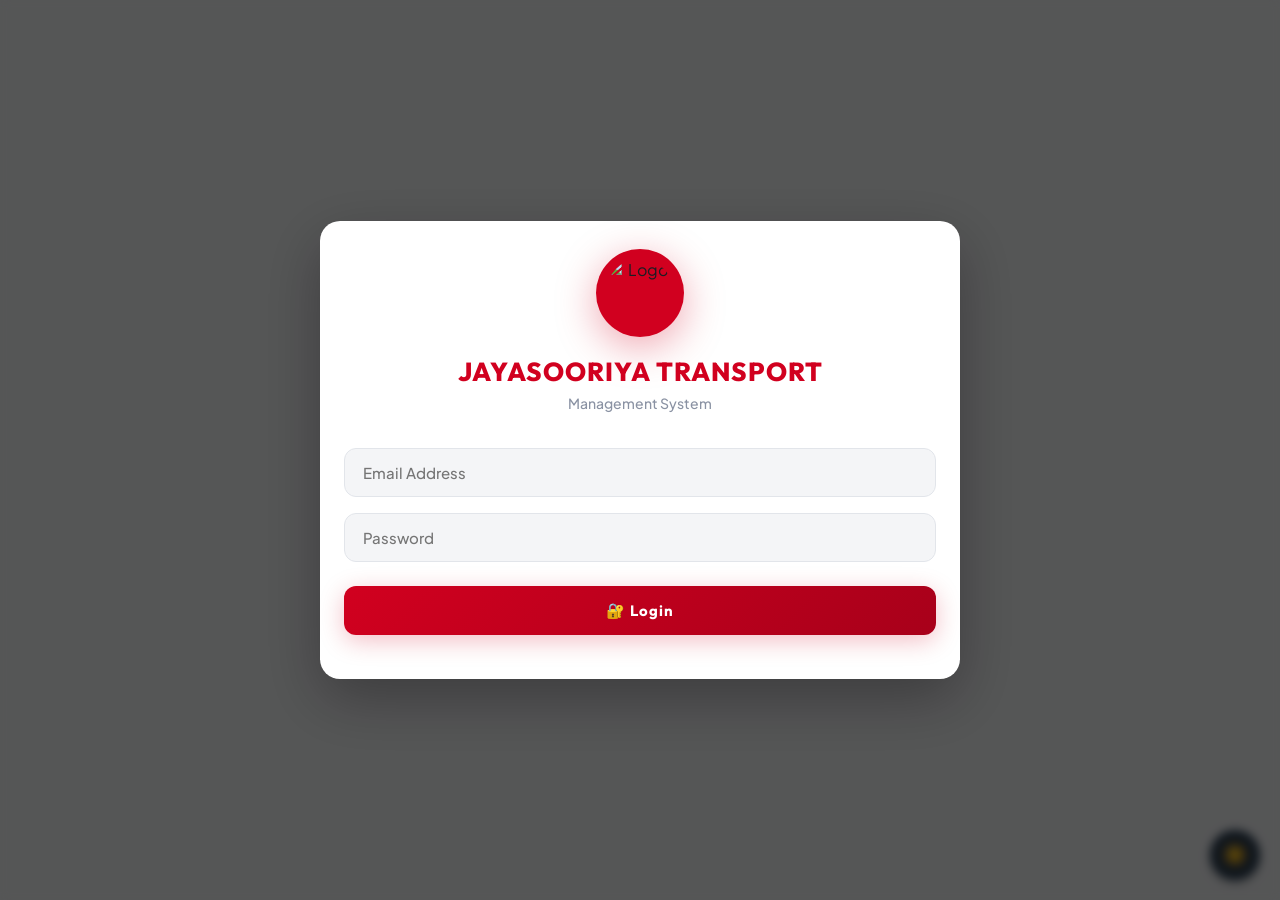
==== index.html @ 6074b311 "Fuel widget fixed" ====
<!DOCTYPE html>
<html lang="en">

<head>
    <meta charset="UTF-8">
    <meta name="viewport"
        content="width=device-width, initial-scale=1.0, maximum-scale=1.0, user-scalable=no, viewport-fit=cover">
    <meta name="apple-mobile-web-app-capable" content="yes">
    <meta name="apple-mobile-web-app-status-bar-style" content="black-translucent">
    <meta name="apple-mobile-web-app-title" content="Jayasooriya Transport">
    <meta name="mobile-web-app-capable" content="yes">
    <meta name="theme-color" content="#d1001f">
    <meta name="msapplication-TileColor" content="#d1001f">
    <meta name="msapplication-tap-highlight" content="no">
    <meta name="description" content="Jayasooriya Transport Management System">

    <title>Jayasooriya Transport - Management System</title>
    <link rel="icon" type="image/png" href="https://i.postimg.cc/QdryzTyS/Bigger-New-Logo.png">

    <link rel="manifest" href="manifest.json">

    <link rel="apple-touch-icon" sizes="120x120" href="https://i.postimg.cc/QdryzTyS/Bigger-New-Logo.png">
    <link rel="apple-touch-icon" sizes="152x152" href="https://i.postimg.cc/QdryzTyS/Bigger-New-Logo.png">
    <link rel="apple-touch-icon" sizes="167x167" href="https://i.postimg.cc/QdryzTyS/Bigger-New-Logo.png">
    <link rel="apple-touch-icon" sizes="180x180" href="https://i.postimg.cc/QdryzTyS/Bigger-New-Logo.png">
    <link rel="apple-touch-icon" href="https://i.postimg.cc/QdryzTyS/Bigger-New-Logo.png">

    <link rel="preconnect" href="https://fonts.googleapis.com">
    <link rel="preconnect" href="https://fonts.gstatic.com" crossorigin>
    <link
        href="https://fonts.googleapis.com/css2?family=Noto+Sans+Sinhala:wght@400;500;600;700&family=Outfit:wght@400;500;600;700;800;900&family=Plus+Jakarta+Sans:ital,wght@0,300;0,400;0,500;0,600;0,700;0,800;1,400&display=swap"
        rel="stylesheet">
    <link rel="stylesheet" href="styles.css?v=15">
    <!-- Leaflet.js for interactive map -->
    <link rel="stylesheet" href="https://cdn.jsdelivr.net/npm/leaflet@1.9.4/dist/leaflet.css"/>
    <style>
        /* ===== SMS Copy Button ===== */
        .advance-card {
            position: relative;
            display: flex;
            align-items: center;
            gap: 12px;
            flex-wrap: wrap;
        }

        .btn-copy-sms {
            display: inline-flex;
            align-items: center;
            gap: 5px;
            padding: 6px 14px;
            background: #2980b9;
            color: #fff;
            border: none;
            border-radius: 6px;
            font-size: 13px;
            font-weight: 600;
            cursor: pointer;
            transition: background 0.2s, transform 0.1s;
            white-space: nowrap;
            flex-shrink: 0;
            line-height: 1.2;
        }

        /* Inside advance cards — push to right */
        .advance-card .btn-copy-sms {
            margin-left: auto;
        }

        /* Ensure all action buttons in tables have uniform optimal sizes */
        td .btn,
        td .btn-sm,
        td .btn-copy-sms,
        .btn-copy-sms.btn-sm {
            padding: 6px 12px !important;
            font-size: 12px !important;
            height: 32px !important;
            display: inline-flex !important;
            align-items: center !important;
            justify-content: center !important;
            gap: 4px !important;
            margin: 0 2px !important;
            white-space: nowrap;
            line-height: 1 !important;
            box-sizing: border-box !important;
        }

        /* Prevent action buttons from wrapping and stacking vertically */
        table td:last-child {
            white-space: nowrap;
        }

        .btn-copy-sms:hover {
            background: #1a6fa0;
            transform: translateY(-1px);
        }

        .btn-copy-sms:active {
            transform: translateY(0);
        }

        .btn-copy-sms-success {
            background: #27ae60 !important;
        }

        .btn-copy-sms:disabled {
            cursor: default;
            transform: none;
        }

        body.dark-mode .btn-copy-sms {
            background: #1a6fa0;
        }

        body.dark-mode .btn-copy-sms:hover {
            background: #155884;
        }

        body.dark-mode .btn-copy-sms-success {
            background: #1e8449 !important;
        }

        /* ══ WEEKLY ADVANCE TRACKER GRID (WAT) ══ */
        .wat-grid {
            display: grid;
            grid-template-columns: repeat(auto-fill, minmax(190px, 1fr));
            gap: 14px;
            margin-top: 4px;
        }
        .wat-loading {
            grid-column: 1 / -1;
            text-align: center;
            padding: 24px;
            color: #95a5a6;
            font-size: 13px;
        }
        .wat-card {
            background: #fff;
            border: 1.5px solid #e0e0e0;
            border-radius: 16px;
            padding: 16px 14px 14px;
            display: flex;
            flex-direction: column;
            align-items: center;
            gap: 10px;
            transition: border-color 0.3s, box-shadow 0.3s;
            position: relative;
            overflow: hidden;
        }
        body.dark-mode .wat-card { background: #1e2232; border-color: rgba(255,255,255,0.08); }
        .wat-card::before {
            content:''; position:absolute; top:0; left:0; right:0; height:3px; border-radius:3px 3px 0 0;
        }
        /* Color variants */
        .wat-card.wat-green { border-color: rgba(0,184,120,0.4); box-shadow: 0 4px 16px rgba(0,184,120,0.1); }
        .wat-card.wat-green::before { background: linear-gradient(90deg,transparent,#00B878,transparent); animation:shimLine 3s ease-in-out infinite; }
        .wat-card.wat-amber { border-color: rgba(255,160,0,0.45); box-shadow: 0 4px 16px rgba(255,160,0,0.1); }
        .wat-card.wat-amber::before { background: linear-gradient(90deg,transparent,#FFA000,transparent); animation:shimLine 2.5s ease-in-out infinite; }
        .wat-card.wat-red   { border-color: rgba(209,0,31,0.45); box-shadow: 0 4px 20px rgba(209,0,31,0.14); animation:watPulse 2.2s ease-in-out infinite; }
        .wat-card.wat-red::before { background: linear-gradient(90deg,transparent,#D1001F,transparent); animation:shimLine 2s ease-in-out infinite; }
        @keyframes shimLine { 0%,100%{opacity:.4} 50%{opacity:1} }
        @keyframes watPulse { 0%,100%{box-shadow:0 4px 20px rgba(209,0,31,0.14)} 50%{box-shadow:0 6px 28px rgba(209,0,31,0.28)} }
        /* SVG ring */
        .wat-ring-svg { display:block; }
        .wat-ring-track { fill:none; stroke:rgba(0,0,0,0.07); stroke-width:7; }
        body.dark-mode .wat-ring-track { stroke:rgba(255,255,255,0.08); }
        .wat-ring-arc { fill:none; stroke-width:7; stroke-linecap:round; transition: stroke-dasharray 0.8s cubic-bezier(0.16,1,0.3,1), stroke 0.4s; }
        .wat-card.wat-green .wat-ring-arc { stroke:#00B878; filter:drop-shadow(0 0 5px rgba(0,184,120,.5)); }
        .wat-card.wat-amber .wat-ring-arc { stroke:#FFA000; filter:drop-shadow(0 0 5px rgba(255,160,0,.5)); }
        .wat-card.wat-red   .wat-ring-arc { stroke:#D1001F; filter:drop-shadow(0 0 6px rgba(209,0,31,.6)); }
        /* Ring inner */
        .wat-ring-wrap { position:relative; width:86px; height:86px; flex-shrink:0; }
        .wat-ring-svg  { width:100%; height:100%; transform:rotate(-90deg); }
        .wat-ring-inner { position:absolute; inset:0; display:flex; flex-direction:column; align-items:center; justify-content:center; }
        .wat-pct { font-size:17px; font-weight:800; line-height:1; font-family:var(--font-display, 'Outfit', 'Plus Jakarta Sans', sans-serif); letter-spacing:-.5px; }
        .wat-card.wat-green .wat-pct { color:#00B878; }
        .wat-card.wat-amber .wat-pct { color:#FFA000; }
        .wat-card.wat-red   .wat-pct { color:#D1001F; }
        .wat-sublabel { font-size:9px; color:#95a5a6; font-weight:600; letter-spacing:1px; text-transform:uppercase; margin-top:1px; }
        /* Driver info below ring */
        .wat-name { font-size:13px; font-weight:700; color:#2c3e50; text-align:center; line-height:1.3; }
        body.dark-mode .wat-name { color:#e0e4f0; }
        .wat-remaining { font-size:14px; font-weight:800; text-align:center; }
        .wat-card.wat-green .wat-remaining { color:#00B878; }
        .wat-card.wat-amber .wat-remaining { color:#FFA000; }
        .wat-card.wat-red   .wat-remaining { color:#D1001F; }
        .wat-used { font-size:10px; color:#7f8c8d; text-align:center; line-height:1.4; }
        .wat-badge {
            font-size:9px; font-weight:700; padding:2px 8px; border-radius:20px;
            letter-spacing:.5px; text-transform:uppercase;
        }
        .wat-card.wat-green .wat-badge { background:rgba(0,184,120,.12); color:#00B878; }
        .wat-card.wat-amber .wat-badge { background:rgba(255,160,0,.12); color:#FFA000; }
        .wat-card.wat-red   .wat-badge { background:rgba(209,0,31,.1); color:#D1001F; }
    </style>
</head>

<body>
    <div class="container">
        <aside class="sidebar">
            <div class="sidebar-header">
                <div class="logo-section">
                    <img src="https://i.postimg.cc/QdryzTyS/Bigger-New-Logo.png" alt="Jayasooriya Transport Logo"
                        class="logo">
                    <h1 class="brand-name">JAYASOORIYA<br>TRANSPORT</h1>
                </div>
            </div>

            <nav class="nav-menu">

                <!-- Dashboard — standalone -->
                <button class="nav-item active" data-page="dashboard">
                    <span class="nav-icon">📊</span>
                    <span>Dashboard</span>
                </button>

                <div class="nav-divider"></div>

                <!-- Cheque Status — standalone -->
                <button class="nav-item" data-page="cheque-status">
                    <span class="nav-icon">🏦</span>
                    <span>Cheque Status</span>
                </button>

                <div class="nav-divider"></div>

                <!-- Excessing Litres — standalone -->
                <button class="nav-item" data-page="excessing-litres">
                    <span class="nav-icon">🛢️</span>
                    <span>Excessing Litres</span>
                </button>

                <div class="nav-divider"></div>

                <!-- Leasing — standalone -->
                <button class="nav-item" data-page="leasing">
                    <span class="nav-icon">🚗</span>
                    <span>Leasing & Loans</span>
                </button>

                <div class="nav-divider"></div>

                <!-- Credit Cards — standalone -->
                <button class="nav-item" data-page="credit-cards">
                    <span class="nav-icon">💳</span>
                    <span>Credit Cards</span>
                </button>

                <div class="nav-divider"></div>

                <!-- Kevilton Distributions — standalone -->
                <button class="nav-item" data-page="kevilton-distributions">
                    <span class="nav-icon">🗺️</span>
                    <span>Kevilton Distributions</span>
                </button>

                <div class="nav-divider"></div>

                <!-- Vehicle Tracker — standalone -->
                <button class="nav-item" data-page="vehicle-tracker">
                    <span class="nav-icon">🛰️</span>
                    <span>Vehicle Tracker</span>
                </button>

                <div class="nav-divider"></div>


                <div class="nav-group" id="navGroupStaff">
                    <button class="nav-group-header" data-group="staff" aria-expanded="false">
                        <span class="nav-group-icon">👥</span>
                        <span class="nav-group-label">Staff</span>
                        <svg class="nav-group-chevron" viewBox="0 0 24 24" fill="none" stroke="currentColor"
                            stroke-width="2.5" stroke-linecap="round" stroke-linejoin="round">
                            <polyline points="6 9 12 15 18 9" />
                        </svg>
                    </button>
                    <div class="nav-group-items" id="navItemsStaff">
                        <button class="nav-item nav-sub-item" data-page="drivers">
                            <span class="nav-icon">👤</span>
                            <span>Staff List</span>
                        </button>
                        <button class="nav-item nav-sub-item" data-page="driver-advances">
                            <span class="nav-icon">💵</span>
                            <span>Advances</span>
                        </button>
                        <button class="nav-item nav-sub-item" data-page="driver-advance-requests">
                            <span class="nav-icon">📩</span>
                            <span>Advance Requests</span>
                            <span class="nav-badge-count" id="navAdvanceRequestsBadge" style="display:none; background:#E74C3C; color:#fff; font-size:10px; padding:2px 6px; border-radius:10px; font-weight:700; margin-left:auto;">0</span>
                        </button>
                        <button class="nav-item nav-sub-item" data-page="driver-dayoffs">
                            <span class="nav-icon">⛔</span>
                            <span>Day Offs</span>
                        </button>
                        <button class="nav-item nav-sub-item" data-page="driver-km-log">
                            <span class="nav-icon">🛣️</span>
                            <span>Driver's KM Log</span>
                        </button>
                        <button class="nav-item nav-sub-item" data-page="driver-salary">
                            <span class="nav-icon">💼</span>
                            <span>Salary</span>
                        </button>
                    </div>
                </div>

                <!-- ── FLEET GROUP ── -->
                <div class="nav-group" id="navGroupFleet">
                    <button class="nav-group-header" data-group="fleet" aria-expanded="false">
                        <span class="nav-group-icon">🚛</span>
                        <span class="nav-group-label">Fleet</span>
                        <svg class="nav-group-chevron" viewBox="0 0 24 24" fill="none" stroke="currentColor"
                            stroke-width="2.5" stroke-linecap="round" stroke-linejoin="round">
                            <polyline points="6 9 12 15 18 9" />
                        </svg>
                    </button>
                    <div class="nav-group-items" id="navItemsFleet">
                        <button class="nav-item nav-sub-item" data-page="hire-vehicles">
                            <span class="nav-icon">🚚</span>
                            <span>Hire-to-Pay Vehicles</span>
                        </button>
                        <button class="nav-item nav-sub-item" data-page="hire-records">
                            <span class="nav-icon">📋</span>
                            <span>Hire-to-Pay Records</span>
                        </button>
                        <button class="nav-item nav-sub-item" data-page="other-operation-hires">
                            <span class="nav-icon">🔄</span>
                            <span>Other Operations</span>
                        </button>
                        <button class="nav-item nav-sub-item" data-page="commitment-vehicles">
                            <span class="nav-icon">🚛</span>
                            <span>Commitment Vehicles</span>
                        </button>
                        <button class="nav-item nav-sub-item" data-page="commitment-records">
                            <span class="nav-icon">📝</span>
                            <span>Commitment Records</span>
                        </button>
                        <button class="nav-item nav-sub-item" data-page="commitment-dayoffs">
                            <span class="nav-icon">📅</span>
                            <span>Commitment Day Offs</span>
                        </button>
                        <button class="nav-item nav-sub-item" data-page="lorry-maintenance">
                            <span class="nav-icon">🔧</span>
                            <span>Lorry Maintenance</span>
                        </button>
                        <button class="nav-item nav-sub-item" data-page="vehicle-expiry">
                            <span class="nav-icon">🛡️</span>
                            <span>Insurance Tracker</span>
                        </button>
                    </div>
                </div>

                <!-- ── CLIENT TRACKING GROUP ── -->
                <div class="nav-group" id="navGroupClientTracking">
                    <button class="nav-group-header" data-group="clientTracking" aria-expanded="false">
                        <span class="nav-group-icon">📦</span>
                        <span class="nav-group-label">Client Tracking</span>
                        <svg class="nav-group-chevron" viewBox="0 0 24 24" fill="none" stroke="currentColor"
                            stroke-width="2.5" stroke-linecap="round" stroke-linejoin="round">
                            <polyline points="6 9 12 15 18 9" />
                        </svg>
                    </button>
                    <div class="nav-group-items" id="navItemsClientTracking">
                        <button class="nav-item nav-sub-item" data-page="client-accounts">
                            <span class="nav-icon">🔑</span>
                            <span>Client Accounts</span>
                        </button>
                        <button class="nav-item nav-sub-item" data-page="client-drop-points">
                            <span class="nav-icon">📍</span>
                            <span>Drop Points</span>
                        </button>
                        <button class="nav-item nav-sub-item" data-page="client-route-monitor">
                            <span class="nav-icon">⏱️</span>
                            <span>Shuttle Monitor</span>
                        </button>
                    </div>
                </div>

            </nav>

            <div class="sidebar-footer">
                <button class="logout-btn" id="logoutBtn">
                    <span>🚪</span> Logout
                </button>
            </div>
        </aside>

        <main class="main-content">
            <header class="top-header">
                <button class="hamburger-menu" id="hamburgerMenu" title="Toggle Navigation Menu"
                    aria-label="Toggle Navigation Menu">
                    <span></span>
                    <span></span>
                    <span></span>
                </button>
                <div class="header-left">
                    <h2 id="pageTitle">Dashboard</h2>
                </div>
                <div class="header-right">
                    <!-- Mobile Lorry Tracker Launcher Button -->
                    <a href="tracker.html" class="header-tracker-btn" title="Open Mobile Lorry Tracker App">
                        <span class="header-tracker-icon">📡</span>
                        <span class="header-tracker-label">Lorry Tracker</span>
                    </a>

                    <!-- SMS Credit Badge -->
                    <div class="sms-credit-badge" id="smsCreditBadge" onclick="updateTextLkBalanceUI(true)" title="Text.lk Remaining Balance (Click to refresh)">
                        <span class="sms-credit-pulse"></span>
                        <span class="sms-credit-icon">💬</span>
                        <span class="sms-credit-label">SMS Credit:</span>
                        <span class="sms-credit-count" id="smsCreditCount">Loading...</span>
                    </div>

                    <!-- Last Synced Label -->
                    <span class="last-synced-label" id="lastSyncedLabel">🟢 Live</span>

                    <!-- Notification Center -->
                    <div class="notification-center" id="notificationCenter">
                        <button class="notification-bell-btn" id="notificationBellBtn" aria-label="Toggle notifications"
                            title="Notifications">
                            <span class="bell-icon">🔔</span>
                            <span class="notification-badge" id="notificationBadge" style="display: none;">0</span>
                        </button>
                        <div class="notification-dropdown" id="notificationDropdown" style="display: none;">
                            <div class="notification-header">
                                <h3>🔔 Notifications</h3>
                                <button class="clear-notifications-btn" id="clearNotificationsBtn"
                                    title="Clear all temporary/read alerts">Clear All</button>
                            </div>
                            <div class="notification-list" id="notificationList">
                                <div class="notification-empty">No active notifications</div>
                            </div>
                        </div>
                    </div>
                    <span id="userEmail" class="user-email"></span>
                </div>
            </header>

            <!-- Dark Mode Toggle -->
            <div class="dark-mode-toggle" id="darkModeToggle" title="Toggle Dark / Light Mode">
                <button aria-label="Toggle dark mode">
                    <span class="light-icon">🌙</span>
                    <span class="dark-icon">☀️</span>
                </button>
            </div>

            <div class="mobile-overlay" id="mobileOverlay"></div>

            <!-- Offline Warning Banner (Fix 18) -->
            <div class="admin-offline-banner" id="adminOfflineBanner">
                ⚠️ You are offline — showing cached data. Some actions may not work.
            </div>

            <div class="pages-container">

                <div id="dashboard" class="page active">

                    <div class="dashboard-controls">
                        <div class="date-selector">
                            <label for="dashboardMonth">📆 Select Month & Year</label>
                            <input type="month" id="dashboardMonth" title="Select Month and Year" value="">
                        </div>
                    </div>

                    <div class="metrics-grid">
                        <div class="metric-card">
                            <div class="metric-icon">💰</div>
                            <div class="metric-content">
                                <div class="metric-label">Total Revenue</div>
                                <div class="metric-value" id="totalRevenue">LKR 0.00</div>
                            </div>
                        </div>
                        <div class="metric-card">
                            <div class="metric-icon">⛽</div>
                            <div class="metric-content">
                                <div class="metric-label">Fuel Cost (Gross)</div>
                                <div class="metric-value" id="fuelCost">LKR 0.00</div>
                            </div>
                        </div>
                        <div class="metric-card">
                            <div class="metric-icon">🪙</div>
                            <div class="metric-content">
                                <div class="metric-label">Fuel Allowance (18.00% VAT OFF)</div>
                                <div class="metric-value" id="fuelAllowance" style="color: #27AE60;">LKR 0.00</div>
                            </div>
                        </div>
                        <div class="metric-card">
                            <div class="metric-icon">🎫</div>
                            <div class="metric-content">
                                <div class="metric-label">Total Hires</div>
                                <div class="metric-value" id="totalHires">0</div>
                            </div>
                        </div>

                        <div class="metric-card">
                            <div class="metric-icon">🚛</div>
                            <div class="metric-content">
                                <div class="metric-label">Active Vehicles</div>
                                <div class="metric-value" id="activeLorries">0</div>
                            </div>
                        </div>

                        <div class="metric-card">
                            <div class="metric-icon">🛣️</div>
                            <div class="metric-content">
                                <div class="metric-label">Total Distance</div>
                                <div class="metric-value" id="totalDistance">0 km</div>
                            </div>
                        </div>

                        <div class="metric-card">
                            <div class="metric-icon">⛽</div>
                            <div class="metric-content">
                                <div class="metric-label">Diesel Used</div>
                                <div class="metric-value" id="totalDieselLitres" style="color: #E67E22;">0 L</div>
                            </div>
                        </div>

                        <div class="metric-card">
                            <div class="metric-icon">🛢️</div>
                            <div class="metric-content">
                                <div class="metric-label">Excessing Litres</div>
                                <div class="metric-value" id="dashboardExcessingLitres" style="color: #E67E22;">0.00 L</div>
                                <div style="font-size: 11px; color: var(--text-muted); margin-top: 3px;">Cost: <span id="dashboardExcessingCost" style="color: var(--brand-red); font-weight: 600;">LKR 0.00</span></div>
                            </div>
                        </div>

                        <div class="metric-card">
                            <div class="metric-icon">📈</div>
                            <div class="metric-content">
                                <div class="metric-label">Net Profit</div>
                                <div class="metric-value profit" id="netProfit">LKR 0.00</div>
                            </div>
                        </div>
                    </div>

                    <!-- DAY-OFF IMPACT CARD in metrics-grid is added via JS -->

                    <div class="report-controls">
                        <button class="btn btn-report" id="generateReportBtn">📄 Generate Monthly Report</button>
                        <button class="btn btn-audit-report" id="openAuditReportBtn" onclick="openAuditReportModal()">📊 Generate Audit Report</button>
                        <button class="btn btn-success" onclick="openExportModal()" id="exportExcelBtn">📥 Export Excel</button>
                    </div>

                    <!-- ====== DASHBOARD OPERATION-WISE REVENUE WIDGET ====== -->
                    <div class="performance-section" id="dashboardOperationRevenueSection">
                        <h3>🏢 Operation-Wise Revenue Breakdown</h3>
                        <div id="operationRevenueWidget" class="operation-revenue-container">
                            <div style="text-align: center; color: var(--text-muted); padding: 20px;">Loading operation revenue...</div>
                        </div>
                    </div>

                    <div class="performance-section">
                        <h3>Vehicle Performance</h3>
                        <div id="vehiclePerformance" class="performance-table"></div>
                    </div>

                    <!-- ====== DASHBOARD INSURANCE TRACKER WIDGET ====== -->
                    <div class="performance-section" id="dashboardInsuranceSection">
                        <h3>🛡️ Vehicle Insurance Expiry Tracker</h3>
                        <div class="insurance-dashboard-widget">
                            <div class="insurance-summary-stats" id="dashInsuranceSummary">
                                <div style="text-align: center; color: var(--text-muted); grid-column: 1/-1; padding: 10px;">Loading stats...</div>
                            </div>
                            <div class="insurance-alert-list" id="dashInsuranceAlerts">
                                <div style="text-align: center; color: var(--text-muted); padding: 20px;">Loading insurance alerts...</div>
                            </div>
                        </div>
                    </div>

                    <!-- ====== DASHBOARD FUEL TRACKING WIDGET ====== -->
                    <div class="performance-section" id="dashboardFuelTrackingSection">
                        <div style="display:flex; justify-content:space-between; align-items:center; flex-wrap:wrap; gap:10px; margin-bottom:12px;">
                            <h3 style="margin:0;">⛽ Live Fuel Tracking <span id="dashFuelPeriodSub" style="font-size:14px; font-weight:500; color:var(--text-muted);">— This Month</span></h3>
                            <div style="display:flex; align-items:center; gap:8px;">
                                <label for="dashFuelPeriodSelect" style="font-size:12px; font-weight:600; color:var(--text-muted);">Period:</label>
                                <select id="dashFuelPeriodSelect" class="form-control" style="padding:6px 12px; font-size:13px; border-radius:8px; background:var(--surface-ground, #1e222d); color:var(--text-primary, #fff); border:1px solid var(--surface-border, #2a2e3d); cursor:pointer;" onchange="delete window._lastFuelRecalcKey; if(typeof window.renderDashboardFuelWidget==='function') window.renderDashboardFuelWidget(true);">
                                    <option value="this_month" selected>📅 This Month</option>
                                    <option value="last_30">⏱️ Last 30 Days</option>
                                    <option value="last_60">🗓️ Last 60 Days</option>
                                    <option value="last_90">📊 Last 90 Days</option>
                                </select>
                            </div>
                        </div>
                        <div class="dash-fuel-widget-header">
                            <span class="dash-fuel-subtitle">Real-time fuel efficiency per vehicle based on GPS km ÷ diesel litres consumed</span>
                            <div class="dash-fuel-legend">
                                <span class="dash-fuel-leg-item leg-excellent"><span class="dash-fuel-leg-dot"></span> Excellent (&gt;8 km/L)</span>
                                <span class="dash-fuel-leg-item leg-good"><span class="dash-fuel-leg-dot"></span> Good (5–8 km/L)</span>
                                <span class="dash-fuel-leg-item leg-poor"><span class="dash-fuel-leg-dot"></span> Low (&lt;5 km/L)</span>
                            </div>
                        </div>
                        <div class="dash-fuel-grid" id="dashboardFuelGrid">
                            <div class="dash-fuel-loading">
                                <div class="dash-fuel-spinner"></div>
                                <span>Loading fuel data from Vehicle Tracker...</span>
                            </div>
                        </div>
                        <div class="dash-fuel-summary-bar" id="dashFuelSummaryBar" style="display:none;">
                            <div class="dash-fuel-sum-item">
                                <span class="dash-fuel-sum-icon">⛽</span>
                                <span class="dash-fuel-sum-label">Total Fuel Used</span>
                                <span class="dash-fuel-sum-val" id="dashFuelTotalLitres">— L</span>
                            </div>
                            <div class="dash-fuel-sum-item">
                                <span class="dash-fuel-sum-icon">🛣️</span>
                                <span class="dash-fuel-sum-label">Total GPS Distance</span>
                                <span class="dash-fuel-sum-val" id="dashFuelTotalKm">— km</span>
                            </div>
                            <div class="dash-fuel-sum-item">
                                <span class="dash-fuel-sum-icon">📊</span>
                                <span class="dash-fuel-sum-label">Fleet Avg Efficiency</span>
                                <span class="dash-fuel-sum-val" id="dashFuelFleetAvg">— km/L</span>
                            </div>
                        </div>
                    </div>

                    <div class="performance-section">
                        <h3>⛽ Vehicle Fuel Efficiency</h3>
                        <div id="vehicleFuelEfficiency" class="performance-table"></div>
                    </div>

                    <div class="performance-section">
                        <h3>👥 Driver & Helper Performance</h3>
                        <div id="driverPerformance" class="performance-table"></div>
                    </div>

                    <!-- ====== RECORDS & HALL OF FAME WIDGET ====== -->
                    <div class="performance-section" id="recordsHallOfFameSection">
                        <h3>🏆 Records & Hall of Fame</h3>
                        <div id="recordsHallOfFameWidget" class="records-hof-container">
                            <div style="text-align: center; color: var(--text-muted); padding: 40px;">
                                Loading records...
                            </div>
                        </div>
                    </div>

                    <div class="performance-section" id="serviceTrackingSection">
                        <h3>🔧 Lorry Service Tracking</h3>
                        <div class="dashboard-controls" style="margin-bottom: 15px;">
                            <div class="control-group">
                                <label for="serviceLorryNo">🚚 Vehicle Number</label>
                                <select id="serviceLorryNo" title="Select Vehicle">
                                    <option value="">Select Vehicle</option>
                                </select>
                            </div>
                            <div class="control-group">
                                <label for="serviceDateInput">📅 Serviced Date</label>
                                <input type="date" id="serviceDateInput" title="Last Serviced Date">
                            </div>
                            <div class="control-group">
                                <label for="serviceLocationInput">📍 Serviced Location (Opt.)</label>
                                <input type="text" id="serviceLocationInput" placeholder="e.g., Dimo, ABC Motors"
                                    title="Service Location">
                            </div>
                            <div class="control-group">
                                <label for="serviceTargetKms">🎯 Target KMs</label>
                                <input type="number" id="serviceTargetKms" value="5000"
                                    title="Target KMs before next service">
                            </div>
                            <div class="control-group">
                                <button class="btn btn-primary" id="addServiceTrackingBtn" style="margin-top: 24px;">➕
                                    Track Vehicle</button>
                            </div>
                        </div>
                        <div id="trackedVehiclesGrid"
                            style="display: grid; grid-template-columns: repeat(auto-fill, minmax(280px, 1fr)); gap: 15px; margin-top: 15px;">
                            <!-- Tracked vehicles will be displayed here -->
                        </div>
                    </div>

                    <!-- FLEET UTILIZATION HEATMAP -->
                    <div class="performance-section" id="fleetUtilizationSection">
                        <h3>🚛 Fleet Utilization Heatmap</h3>
                        <div class="dashboard-controls" style="margin-bottom:12px;">
                            <div class="control-group">
                                <label for="fleetUtilMonth">📆 Month</label>
                                <input type="month" id="fleetUtilMonth" title="Select Month">
                            </div>
                        </div>
                        <div id="fleetUtilizationGrid"></div>
                    </div>

                    <div class="performance-section">
                        <h3>📈 Monthly Financial Trends</h3>
                        <div class="charts-container">
                            <div class="chart-wrapper">
                                <canvas id="revenueChart"></canvas>
                            </div>
                            <div class="chart-wrapper">
                                <canvas id="profitChart"></canvas>
                            </div>
                        </div>
                    </div>

                    <div class="performance-section">
                        <h3>⛽ Fuel & Operational Analysis</h3>
                        <div class="charts-container">
                            <div class="chart-wrapper chart-wide">
                                <canvas id="fuelCostChart"></canvas>
                            </div>
                        </div>
                    </div>

                    <div class="performance-section">
                        <h3>📊 Business Performance Metrics (Last 6 Months)</h3>
                        <div class="metrics-detailed">
                            <div class="detail-metric">
                                <span class="detail-label">Average Revenue</span>
                                <span class="detail-value" id="avgRevenue">LKR 0.00</span>
                            </div>
                            <div class="detail-metric">
                                <span class="detail-label">Average Profit</span>
                                <span class="detail-value profit" id="avgProfit">LKR 0.00</span>
                            </div>
                            <div class="detail-metric">
                                <span class="detail-label">Profit Margin</span>
                                <span class="detail-value" id="profitMargin">0%</span>
                            </div>
                            <div class="detail-metric">
                                <span class="detail-label">Total Hires</span>
                                <span class="detail-value" id="sixMonthHires">0</span>
                            </div>
                        </div>
                    </div>

                    <div class="performance-section">
                        <h3>🏆 All-Time Business Statistics</h3>
                        <div class="metrics-detailed">
                            <div class="detail-metric">
                                <span class="detail-label">Total Revenue (All Time)</span>
                                <span class="detail-value" id="allTimeRevenue">LKR 0.00</span>
                            </div>
                            <div class="detail-metric">
                                <span class="detail-label">Total Profit (All Time)</span>
                                <span class="detail-value profit" id="allTimeProfit">LKR 0.00</span>
                            </div>
                            <div class="detail-metric">
                                <span class="detail-label">Total Fuel Cost (All Time)</span>
                                <span class="detail-value" id="allTimeFuelCost">LKR 0.00</span>
                            </div>
                            <div class="detail-metric">
                                <span class="detail-label">Total Hires (All Time)</span>
                                <span class="detail-value" id="allTimeHires">0</span>
                            </div>
                        </div>
                    </div>

                    <div class="performance-section">
                        <h3>🚚 Fleet & Staff Overview</h3>
                        <div class="metrics-detailed">
                            <div class="detail-metric">
                                <span class="detail-label">Active Vehicles</span>
                                <span class="detail-value" id="totalVehicles">0</span>
                            </div>
                            <div class="detail-metric">
                                <span class="detail-label">Active Staff</span>
                                <span class="detail-value" id="totalDrivers">0</span>
                            </div>
                        </div>
                    </div>

                    <div class="performance-section">
                        <h3>⚡ Profitability & Efficiency Metrics</h3>
                        <div class="metrics-detailed">
                            <div class="detail-metric">
                                <span class="detail-label">Profit per KM</span>
                                <span class="detail-value profit" id="profitPerKm">LKR 0.00</span>
                            </div>
                            <div class="detail-metric">
                                <span class="detail-label">Vehicle Utilization Rate</span>
                                <span class="detail-value" id="utilizationRate">0%</span>
                            </div>
                            <div class="detail-metric">
                                <span class="detail-label">Rev. per Vehicle / Day</span>
                                <span class="detail-value" id="revPerVehicleDay">LKR 0.00</span>
                            </div>
                            <div class="detail-metric">
                                <span class="detail-label">Fuel Efficiency (Avg)</span>
                                <span class="detail-value" id="avgFuelEfficiency">0.00 Km/L</span>
                            </div>
                        </div>
                    </div>

                    <div class="performance-section">
                        <h3>⚙️ Operational Insights</h3>
                        <div class="metrics-detailed">
                            <div class="detail-metric">
                                <span class="detail-label">Avg Trip Distance</span>
                                <span class="detail-value" id="avgTripDistance">0 km</span>
                            </div>
                            <div class="detail-metric">
                                <span class="detail-label">Waiting Time Revenue</span>
                                <span class="detail-value" id="waitingRevenue">LKR 0.00</span>
                            </div>
                            <div class="detail-metric">
                                <span class="detail-label">Avg Jobs / Vehicle</span>
                                <span class="detail-value" id="jobsPerVehicle">0</span>
                            </div>
                            <div class="detail-metric">
                                <span class="detail-label">Distance / Vehicle</span>
                                <span class="detail-value" id="distPerVehicle">0 km</span>
                            </div>
                        </div>
                    </div>

                    <div class="performance-section">
                        <h3>📊 Advanced Analysis</h3>
                        <div class="charts-container">
                            <div class="chart-wrapper">
                                <canvas id="distanceDistChart"></canvas>
                            </div>
                            <div class="chart-wrapper">
                                <canvas id="fuelTrendChart"></canvas>
                            </div>
                        </div>
                    </div>
                    <div class="performance-section">
                        <h3>🥧 Vehicle Revenue Contribution</h3>
                        <div class="charts-container">
                            <div class="chart-wrapper">
                                <canvas id="vehicleRevenuePieChart"></canvas>
                            </div>
                            <div class="chart-wrapper">
                                <canvas id="revenueTypeSplitChart"></canvas>
                            </div>
                        </div>
                    </div>

                    <div class="performance-section">
                        <h3>🏆 Top Visited Towns & Activity Analysis</h3>
                        <div class="charts-container">
                            <div class="chart-wrapper chart-tall">
                                <canvas id="topTownsChart"></canvas>
                            </div>
                            <div class="chart-wrapper">
                                <canvas id="dailyActivityChart"></canvas>
                            </div>
                        </div>
                    </div>

                    <div class="performance-section">
                        <h3>💰 Cost vs Revenue Comparison</h3>
                        <div class="charts-container">
                            <div class="chart-wrapper chart-wide">
                                <canvas id="costVsRevenueChart"></canvas>
                            </div>
                        </div>
                    </div>

                    <div class="performance-section">
                        <h3>🛣️ Daily Distance Run (KM)</h3>
                        <div class="charts-container">
                            <div class="chart-wrapper chart-wide">
                                <canvas id="dailyKmChart"></canvas>
                            </div>
                        </div>
                    </div>

                    <div class="performance-section" id="cumulativeKmCompareSection">
                        <h3>📊 Cumulative Daily KM — Current vs Last Month</h3>
                        <div class="charts-container">
                            <div class="chart-wrapper chart-tall chart-wide">
                                <canvas id="cumulativeKmCompareChart"></canvas>
                            </div>
                        </div>
                    </div>

                    <div class="performance-section">
                        <h3>⛽ Daily Fuel Usage &amp; Cost</h3>
                        <div class="charts-container">
                            <div class="chart-wrapper chart-wide">
                                <canvas id="dailyFuelChart"></canvas>
                            </div>
                        </div>
                    </div>

                    <!-- ══ WEEKLY KM RUNS PER VEHICLE ══ -->
                    <div class="performance-section" id="weeklyVehicleKmSection">
                        <h3>📅 Weekly KM Runs by Vehicle</h3>
                        <div class="charts-container">
                            <div class="chart-wrapper chart-tall chart-wide">
                                <canvas id="weeklyVehicleKmChart"></canvas>
                            </div>
                        </div>
                        <!-- Summary table below chart -->
                        <div id="weeklyKmSummaryTable" style="margin-top:18px;overflow-x:auto;"></div>
                    </div>

                    <div class="performance-section">
                        <h3>📈 Top Performing Vehicles (All-Time)</h3>
                        <div id="topVehicles" class="top-vehicles-grid"></div>
                    </div>
                </div>

                <!-- ═══════════════════════════════════════════════
                     CHEQUE STATUS PAGE
                ═══════════════════════════════════════════════ -->
                <div id="cheque-status" class="page">

                    <!-- CHEQUES DUE SOON BANNER -->
                    <div class="cheques-due-banner" id="chequesDueBanner" style="display:none;">
                        <div class="cheques-due-banner-icon">⚠️</div>
                        <div class="cheques-due-banner-content">
                            <div class="cheques-due-banner-title">Cheques Due This Week!</div>
                            <div class="cheques-due-banner-list" id="chequesDueBannerList"></div>
                        </div>
                    </div>

                    <!-- ── SUMMARY STRIP ── -->
                    <div class="cheque-summary-strip" id="chequeSummaryStrip">
                        <div class="cheque-strip-item cheque-strip-total">
                            <span class="cheque-strip-icon">📋</span>
                            <div>
                                <div class="cheque-strip-label">Total Leaves</div>
                                <div class="cheque-strip-value" id="csTotal">0</div>
                            </div>
                        </div>
                        <div class="cheque-strip-item cheque-strip-paid">
                            <span class="cheque-strip-icon">✅</span>
                            <div>
                                <div class="cheque-strip-label">Paid</div>
                                <div class="cheque-strip-value" id="csPaid">0</div>
                            </div>
                        </div>
                        <div class="cheque-strip-item cheque-strip-stopped">
                            <span class="cheque-strip-icon">🛑</span>
                            <div>
                                <div class="cheque-strip-label">Stopped</div>
                                <div class="cheque-strip-value" id="csStopped">0</div>
                            </div>
                        </div>
                        <div class="cheque-strip-item cheque-strip-returned">
                            <span class="cheque-strip-icon">↩️</span>
                            <div>
                                <div class="cheque-strip-label">Returned</div>
                                <div class="cheque-strip-value" id="csReturned">0</div>
                            </div>
                        </div>
                        <div class="cheque-strip-item cheque-strip-notissued">
                            <span class="cheque-strip-icon">📝</span>
                            <div>
                                <div class="cheque-strip-label">Not Issued</div>
                                <div class="cheque-strip-value" id="csNotIssued">0</div>
                            </div>
                        </div>
                        <div class="cheque-strip-item cheque-strip-issued">
                            <span class="cheque-strip-icon">🟠</span>
                            <div>
                                <div class="cheque-strip-label">Issued</div>
                                <div class="cheque-strip-value" id="csIssued">0</div>
                            </div>
                        </div>
                    </div>

                    <!-- ── FINANCIAL SUMMARY STRIP ── -->
                    <div class="cheque-amount-strip" id="chequeAmountStrip">
                        <div class="cheque-amount-card card-paid">
                            <span class="cheque-amount-icon">💵</span>
                            <div class="cheque-amount-info">
                                <div class="cheque-amount-label">Paid Value</div>
                                <div class="cheque-amount-value" id="amtPaid">LKR 0.00</div>
                            </div>
                        </div>
                        <div class="cheque-amount-card card-stopped">
                            <span class="cheque-amount-icon">🚫</span>
                            <div class="cheque-amount-info">
                                <div class="cheque-amount-label">Stopped Value</div>
                                <div class="cheque-amount-value" id="amtStopped">LKR 0.00</div>
                            </div>
                        </div>
                        <div class="cheque-amount-card card-returned">
                            <span class="cheque-amount-icon">⚠️</span>
                            <div class="cheque-amount-info">
                                <div class="cheque-amount-label">Returned Value</div>
                                <div class="cheque-amount-value" id="amtReturned">LKR 0.00</div>
                            </div>
                        </div>
                        <div class="cheque-amount-card card-issued-month">
                            <span class="cheque-amount-icon">⏳</span>
                            <div class="cheque-amount-info">
                                <div class="cheque-amount-label">Need to Pay (This Month)</div>
                                <div class="cheque-amount-value" id="amtNeedToPayMonth">LKR 0.00</div>
                            </div>
                        </div>
                        <div class="cheque-amount-card card-issued-all">
                            <span class="cheque-amount-icon">💸</span>
                            <div class="cheque-amount-info">
                                <div class="cheque-amount-label">Need to Pay (All-Time)</div>
                                <div class="cheque-amount-value" id="amtNeedToPayAllTime">LKR 0.00</div>
                            </div>
                        </div>
                    </div>

                    <!-- ── BANK BY BANK BREAKDOWN SECTION ── -->
                    <div class="cheque-panel" id="bankByBankChequeSection" style="margin-top: 24px;">
                        <div class="cheque-panel-header">
                            <span class="cheque-panel-icon">🏦</span>
                            <h3 class="cheque-panel-title">Bank-by-Bank Cheque Status & Balances</h3>
                            <span style="font-size: 12px; color: var(--text-muted); font-weight: 500;">Live Bank Breakdown</span>
                        </div>
                        <div id="bankByBankChequeGrid" class="bank-cheque-grid">
                            <div style="text-align: center; color: var(--text-muted); padding: 20px; grid-column: 1 / -1;">
                                Loading bank-by-bank status...
                            </div>
                        </div>
                    </div>

                    <!-- ── ADD CHEQUE BOOK ── -->
                    <div class="cheque-panel">
                        <div class="cheque-panel-header">
                            <span class="cheque-panel-icon">📒</span>
                            <h3 class="cheque-panel-title">Cheque Books</h3>
                            <button class="btn btn-primary btn-sm" id="toggleAddBookFormBtn">+ Add Cheque Book</button>
                        </div>

                        <div class="form-container" id="addBookFormContainer" style="display:none;">
                            <form id="addChequeBookForm">
                                <div class="form-row">
                                    <div class="form-group" style="flex:2;">
                                        <label style="font-size:12px;color:#666;">🏦 Bank Name</label>
                                        <div class="ldd-container" id="bankCustomSelect">
                                            <input type="hidden" id="chequeBank">
                                        </div>
                                    </div>
                                </div>
                                <div class="form-row">
                                    <div class="form-group" style="flex:1;">
                                        <label for="chequeLeafFrom" style="font-size:12px;color:#666;">📄 Leaf Number
                                            From</label>
                                        <input type="number" id="chequeLeafFrom" placeholder="e.g. 001" min="1"
                                            required>
                                    </div>
                                    <div class="form-group" style="flex:1;">
                                        <label for="chequeLeafTo" style="font-size:12px;color:#666;">📄 Leaf Number
                                            To</label>
                                        <input type="number" id="chequeLeafTo" placeholder="e.g. 050" min="1" required>
                                    </div>
                                </div>
                                <div class="form-actions">
                                    <button type="submit" class="btn btn-success">💾 Add Cheque Book</button>
                                    <button type="button" class="btn btn-secondary" id="cancelAddBookBtn">✖
                                        Cancel</button>
                                </div>
                            </form>
                        </div>

                        <!-- Cheque Book Cards -->
                        <div id="chequeBooksGrid" class="cheque-books-grid">
                            <!-- Populated by JS -->
                        </div>
                    </div>

                    <!-- ── CHEQUE LEAVES ── -->
                    <div class="cheque-panel" style="margin-top:24px;">
                        <div class="cheque-panel-header">
                            <span class="cheque-panel-icon">📋</span>
                            <h3 class="cheque-panel-title">Cheque Leaves</h3>
                        </div>

                        <!-- Book Selector -->
                        <div class="dashboard-controls" style="margin-bottom:16px;">
                            <div class="control-group" style="flex:2;">
                                <label>📒 Select Cheque Book</label>
                                <div class="ldd-container" id="bookCustomSelect">
                                    <input type="hidden" id="chequeBookSelect">
                                </div>
                            </div>
                            <div class="control-group" style="flex:1;">
                                <label for="chequeStatusFilter">🔍 Filter by Status</label>
                                <select id="chequeStatusFilter" title="Filter leaves by status">
                                    <option value="">All Statuses</option>
                                    <option value="not_issued">⚫ Not Issued</option>
                                    <option value="issued">🟠 Issued</option>
                                    <option value="paid">🟢 Paid</option>
                                    <option value="stopped">🔵 Stopped</option>
                                    <option value="returned">🔴 Returned / Bounced</option>
                                </select>
                            </div>
                        </div>

                        <!-- Inline Edit Form -->
                        <div class="form-container" id="chequeLeafEditContainer" style="display:none;">
                            <form id="chequeLeafEditForm">
                                <input type="hidden" id="editLeafId">
                                <div class="cheque-edit-banner">
                                    <span class="cheque-edit-banner-label">✏️ Editing Cheque Leaf #</span>
                                    <span id="editLeafNumberDisplay" class="cheque-edit-banner-num"></span>
                                </div>
                                <div class="form-row">
                                    <div class="form-group" style="flex:1;">
                                        <label for="editChequeDate" style="font-size:12px;color:#666;">📅 Cheque
                                            Date</label>
                                        <input type="date" id="editChequeDate">
                                    </div>
                                    <div class="form-group" style="flex:1;">
                                        <label for="editChequeAmount" style="font-size:12px;color:#666;">💰 Amount
                                            (LKR)</label>
                                        <input type="number" id="editChequeAmount" placeholder="0.00" step="0.01"
                                            min="0">
                                    </div>
                                </div>
                                <div class="form-row">
                                    <div class="form-group" style="flex:2;">
                                        <label for="editChequePayee" style="font-size:12px;color:#666;">👤 To Whom
                                            (Payee)</label>
                                        <input type="text" id="editChequePayee" placeholder="Name of person / company">
                                    </div>
                                    <div class="form-group" style="flex:1;">
                                        <label for="editChequeStatus" style="font-size:12px;color:#666;">🔖
                                            Status</label>
                                        <select id="editChequeStatus">
                                            <option value="not_issued">⚫ Not Issued</option>
                                            <option value="issued">🟠 Issued</option>
                                            <option value="paid">🟢 Paid</option>
                                            <option value="stopped">🔵 Stopped</option>
                                            <option value="returned">🔴 Returned / Bounced</option>
                                        </select>
                                    </div>
                                </div>
                                <div class="form-row full">
                                    <div class="form-group" style="flex:1;">
                                        <label for="editChequeNotes" style="font-size:12px;color:#666;">📝 Notes
                                            (Optional)</label>
                                        <input type="text" id="editChequeNotes" placeholder="Any additional notes...">
                                    </div>
                                </div>
                                <div class="form-actions">
                                    <button type="submit" class="btn btn-success">💾 Save Changes</button>
                                    <button type="button" class="btn btn-secondary" id="cancelLeafEditBtn">✖
                                        Cancel</button>
                                </div>
                            </form>
                        </div>

                        <!-- Leaves Table -->
                        <div class="table-responsive" id="chequeLeavesTableWrap">
                            <div class="cheque-empty-state" id="chequeLeavesEmpty">
                                <div class="cheque-empty-icon">🏦</div>
                                <p>Select a cheque book above to view its leaves.</p>
                            </div>
                            <table id="chequeLeavesTable" style="display:none;">
                                <thead>
                                    <tr>
                                        <th>Leaf #</th>
                                        <th>Cheque Date</th>
                                        <th>Amount (LKR)</th>
                                        <th>Payee</th>
                                        <th>Notes</th>
                                        <th>Status</th>
                                        <th>Actions</th>
                                    </tr>
                                </thead>
                                <tbody id="chequeLeavesBody"></tbody>
                            </table>
                        </div>
                    </div>
                </div>

                <div id="drivers" class="page">
                    <!-- STAFF BREAKDOWN WIDGETS -->
                    <div class="staff-breakdown-grid" id="staffBreakdownWidgets">
                        <div class="staff-bw-card staff-bw-driver">
                            <div class="staff-bw-icon">🧑‍✈️</div>
                            <div class="staff-bw-content">
                                <div class="staff-bw-label">Drivers</div>
                                <div class="staff-bw-value" id="staffCountDrivers">0</div>
                            </div>
                        </div>
                        <div class="staff-bw-card staff-bw-helper">
                            <div class="staff-bw-icon">🧑‍🔧</div>
                            <div class="staff-bw-content">
                                <div class="staff-bw-label">Helpers</div>
                                <div class="staff-bw-value" id="staffCountHelpers">0</div>
                            </div>
                        </div>
                        <div class="staff-bw-card staff-bw-other">
                            <div class="staff-bw-icon">👤</div>
                            <div class="staff-bw-content">
                                <div class="staff-bw-label">Other Roles</div>
                                <div class="staff-bw-value" id="staffCountOther">0</div>
                            </div>
                        </div>
                        <div class="staff-bw-card staff-bw-terminated">
                            <div class="staff-bw-icon">🔒</div>
                            <div class="staff-bw-content">
                                <div class="staff-bw-label">Archived</div>
                                <div class="staff-bw-value" id="staffCountTerminated">0</div>
                            </div>
                        </div>
                    </div>
                    <div class="page-header">
                        <h3>👤 Manage Staff (<span id="activeStaffCount">0</span> Active)</h3>
                        <button class="btn btn-primary" id="addDriverBtn">+ Add Staff</button>
                    </div>

                    <div class="form-container" id="driverFormContainer" style="display:none;">
                        <form id="driverForm">
                            <div class="form-row">
                                <input type="hidden" id="driverId">
                                <input type="text" id="driverName" placeholder="Staff Name" required>
                                <input type="text" id="driverNickname" placeholder="Nickname" required>
                                <input type="tel" id="driverContact" placeholder="Contact Number" required>
                            </div>
                            <div class="form-row">
                                <div class="form-group" style="flex:1;">
                                    <label for="driverRole" style="font-size:12px;color:#666;">Role</label>
                                    <select id="driverRole" required onchange="toggleDriverSalaryTypeFields()">
                                        <option value="">Select Role</option>
                                        <option value="Driver">Driver</option>
                                        <option value="Helper">Helper</option>
                                        <option value="Other">Other</option>
                                    </select>
                                </div>
                                <div class="form-group" style="flex:1;">
                                    <label for="driverSalaryType" style="font-size:12px;color:#666;">Salary Type</label>
                                    <select id="driverSalaryType" onchange="toggleDriverSalaryTypeFields()">
                                        <option value="fixed">Fixed Salary (Monthly)</option>
                                        <option value="per_tip">Per Tip (Per Trip)</option>
                                    </select>
                                </div>
                            </div>
                            <div class="form-row">
                                <div class="form-group" style="flex:1;">
                                    <label for="driverOperation" style="font-size:12px;color:#666;font-weight:700;">🏢 Operation Assignment</label>
                                    <select id="driverOperation">
                                        <option value="">No Specific Operation</option>
                                        <option value="Kevilton">Kevilton</option>
                                        <option value="Pelwatte">Pelwatte</option>
                                        <option value="Keells">Keells</option>
                                        <option value="Space Logistics">Space Logistics</option>
                                        <option value="ICL">ICL</option>
                                        <option value="KTI">KTI</option>
                                        <option value="Maggi">Maggi</option>
                                        <option value="Spectra">Spectra</option>
                                        <option value="Ansell">Ansell</option>
                                        <option value="Sitrek">Sitrek</option>
                                        <option value="OKIDOKI">OKIDOKI</option>
                                        <option value="Rockland">Rockland</option>
                                    </select>
                                </div>
                                <div class="form-group" style="flex:1; display:flex; align-items:flex-end; padding-bottom:8px;">
                                    <label style="cursor:pointer; display:flex; align-items:center; gap:8px;">
                                        <input type="checkbox" id="driverIsCoordinator">
                                        <span style="font-weight:700; color:var(--brand-red, #D1001F); font-size:13px;">⭐ Operation Coordinator</span>
                                    </label>
                                </div>
                            </div>
                            <div class="form-row">
                                <input type="text" id="driverLicense" placeholder="License Number (Optional)">
                                <div class="form-group" style="flex:1; position:relative;">
                                    <input type="text" id="driverPassword" placeholder="App Password (for Driver Login)" autocomplete="off" style="width:100%; padding-right:36px;">
                                    <button type="button" id="generatePasswordBtn" title="Generate unique password" style="position:absolute;right:6px;top:50%;transform:translateY(-50%);background:none;border:none;cursor:pointer;font-size:16px;padding:2px;">🔀</button>
                                    <small style="color:#666;font-size:11px;">🔑 Used by driver to log in. Click 🔀 to generate.</small>
                                </div>
                            </div>
                            <div class="form-row">
                                <div class="form-group" style="flex:1;">
                                    <label for="driverDob" style="font-size:12px;color:#666;font-weight:700;">Birthday</label>
                                    <input type="date" id="driverDob" required onchange="updateCalculatedAge()">
                                </div>
                                <div class="form-group" style="flex:1;">
                                    <label for="driverAgeDisplay" style="font-size:12px;color:#666;font-weight:700;">Age</label>
                                    <input type="text" id="driverAgeDisplay" readonly style="background:var(--surface-raised); color:var(--text-primary);" placeholder="Calculated Age">
                                </div>
                            </div>
                            <div class="form-row full">
                                <input type="url" id="driverPhoto"
                                    placeholder="Driver Photo URL (e.g., https://i.postimg.cc/... or https://imgur.com/...)"
                                    title="Enter direct image URL">
                                <small style="color: #666; font-size: 12px; margin-top: 5px;">
                                    📸 Tip: Upload photo to postimg.cc or imgur.com and paste the direct image link
                                    (must end with .jpg, .png, etc.)
                                </small>
                            </div>
                            <div class="form-row full">
                                <input type="text" id="driverAddress" placeholder="Address" required>
                            </div>
                            <!-- Fixed Salary Fields -->
                            <div id="fixedSalaryFields">
                                <div class="form-row">
                                    <input type="number" id="driverBasicSalary"
                                        placeholder="Basic Salary (LKR) - Optional" step="0.01">
                                    <input type="number" id="driverKmLimit"
                                        placeholder="KM Included in Salary - Optional" step="0.01">
                                </div>
                                <div class="form-row">
                                    <input type="number" id="driverExtraKmRate"
                                        placeholder="Rate per Extra KM (LKR) - Optional" step="0.01">
                                </div>
                            </div>
                            <!-- Per Tip Salary Fields -->
                            <div id="perTipSalaryFields" style="display:none;">
                                <div class="form-row">
                                    <div class="form-group" style="flex:1;">
                                        <label for="driverPerTipCharge" style="font-size:12px;color:#666;">💰 Per Tip
                                            Charge (LKR)</label>
                                        <input type="number" id="driverPerTipCharge"
                                            placeholder="Amount per tip/trip (LKR)" step="0.01">
                                        <small style="color: #666; font-size: 11px;">Amount paid for each trip. Supports
                                            0.5× half tips.</small>
                                    </div>
                                </div>
                            </div>
                            <!-- Weekly Advance Limit -->
                            <div class="form-row">
                                <div class="form-group" style="flex:1;">
                                    <label for="driverWeeklyAdvanceLimit" style="font-size:12px;color:#666;font-weight:700;">📅 Weekly Advance Limit (LKR)</label>
                                    <input type="number" id="driverWeeklyAdvanceLimit" placeholder="Default: 7,000" step="100" min="0">
                                    <small style="color: #666; font-size: 11px;">Maximum advance amount per week. Leave blank for default LKR 7,000.</small>
                                </div>
                            </div>
                            <div class="form-row full">
                                <label>
                                    <input type="checkbox" id="driverTerminated">
                                    <span style="color: #E74C3C; font-weight: 500;">Terminate Staff Member (Archive from
                                        active list)</span>
                                </label>
                            </div>
                            <div class="form-actions">
                                <button type="submit" class="btn btn-success">💾 Save Driver</button>
                                <button type="button" class="btn btn-secondary" id="cancelDriverBtn">✖ Cancel</button>
                            </div>
                        </form>
                    </div>

                    <div class="table-responsive">
                        <table id="driversTable">
                            <thead>
                                <tr>
                                    <th>Photo</th>
                                    <th>Name</th>
                                    <th>Nickname</th>
                                    <th>Role</th>
                                    <th>Operation</th>
                                    <th>Salary Type</th>
                                    <th>Contact</th>
                                    <th>License</th>
                                    <th>App Password 🔑</th>
                                    <th>Age</th>
                                    <th>Address</th>
                                    <th>Salary Info</th>
                                    <th>Advance Limit</th>
                                    <th>Actions</th>
                                </tr>
                            </thead>
                            <tbody></tbody>
                        </table>
                    </div>
                </div>

                <div id="driver-advances" class="page">
                    <div class="page-header">
                        <h3>💵 Staff Salary Advances</h3>
                        <button class="btn btn-primary" id="addAdvanceBtn">+ Add Advance</button>
                    </div>

                    <!-- ── PENDING ADVANCE REQUESTS QUICK BANNER ── -->
                    <div id="pendingRequestsQuickBanner" class="performance-section" style="display:none; background: linear-gradient(135deg, rgba(230,126,34,0.1), rgba(241,196,15,0.1)); border: 1.5px solid rgba(230,126,34,0.35); border-radius: 14px; padding: 16px; margin-bottom: 20px;">
                        <div style="display: flex; align-items: center; justify-content: space-between; flex-wrap: wrap; gap: 10px;">
                            <div>
                                <h4 style="margin: 0 0 4px 0; color: #d35400; font-size: 15px; font-weight: 700;">📩 Pending Driver Advance Requests (<span id="quickPendingCount">0</span>)</h4>
                                <p style="margin: 0; font-size: 12px; color: var(--text-muted);">Drivers have requested advances via Driver App. Review and click <strong>Complete</strong> below or switch to Advance Requests panel.</p>
                            </div>
                            <button type="button" class="btn btn-sm btn-warning" onclick="switchPage('driver-advance-requests'); setActiveNavItem('driver-advance-requests');" style="font-weight: 700;">View All Requests →</button>
                        </div>
                        <div id="quickPendingList" style="margin-top: 12px; display: grid; grid-template-columns: repeat(auto-fill, minmax(300px, 1fr)); gap: 12px;"></div>
                    </div>

                    <div class="form-container" id="advanceFormContainer" style="display:none;">
                        <form id="advanceForm">
                            <div class="form-row">
                                <input type="hidden" id="advanceId">
                                <select id="advanceDriver" required>
                                    <option value="">Select Driver</option>
                                </select>
                                <input type="date" id="advanceDate" required>
                            </div>
                            <div class="form-row">
                                <input type="number" id="advanceAmount" placeholder="Advance Amount (LKR)" step="0.01"
                                    required>
                                <input type="text" id="advanceNotes" placeholder="Notes (Optional)">
                            </div>
                            <div class="form-row full">
                                <label for="advanceReceipt"
                                    style="display: block; margin-bottom: 5px; font-weight: 500;">
                                    📄 Payment Receipt (PDF)
                                </label>
                                <input type="file" id="advanceReceipt" accept="application/pdf"
                                    style="padding: 8px; border: 2px dashed #DC143C; border-radius: 8px; width: 100%; background: #FFF5F5;">
                                <small style="color: #666; font-size: 12px; margin-top: 5px; display: block;">
                                    📎 Upload payment receipt/transaction slip (PDF only, max 5MB)
                                </small>
                                <div id="uploadProgress" style="display: none; margin-top: 10px;">
                                    <div
                                        style="background: #ECF0F1; border-radius: 10px; height: 20px; overflow: hidden;">
                                        <div id="uploadProgressBar"
                                            style="background: #27AE60; height: 100%; width: 0%; transition: width 0.3s;">
                                        </div>
                                    </div>
                                    <small id="uploadProgressText"
                                        style="color: #666; margin-top: 5px; display: block;">Uploading...</small>
                                </div>
                                <div id="currentReceipt"
                                    style="display: none; margin-top: 10px; padding: 10px; background: #E8F5E9; border-radius: 5px;">
                                    <span style="color: #27AE60;">✓ Receipt uploaded: </span>
                                    <a id="currentReceiptLink" href="#" target="_blank"
                                        style="color: #DC143C; text-decoration: underline;">View Receipt</a>
                                    <button type="button" id="removeReceiptBtn"
                                        style="margin-left: 10px; padding: 2px 8px; background: #E74C3C; color: white; border: none; border-radius: 3px; cursor: pointer;">Remove</button>
                                </div>
                            </div>
                            <div class="form-row full" style="margin-top: 10px; margin-bottom: 10px;">
                                <label style="display: flex; align-items: center; justify-content: space-between; flex-wrap: wrap; gap: 10px; cursor: pointer; background: rgba(52, 152, 219, 0.08); padding: 10px 14px; border-radius: 8px; border: 1px solid rgba(52, 152, 219, 0.2);">
                                    <div style="display: flex; align-items: center; gap: 10px;">
                                        <input type="checkbox" id="advanceSendSms" checked style="width: 18px; height: 18px; cursor: pointer; accent-color: var(--primary, #D1001F);">
                                        <span style="font-weight: 600; font-size: 13px; color: var(--text-dark, #2c3e50);">
                                            📱 Send SMS notification to driver via Text.lk (Sender: Jayasooriya)
                                        </span>
                                    </div>
                                    <span id="advanceFormSmsCredit" class="sms-credit-form-pill" style="display: none;">💬 Text.lk Credit Loading...</span>
                                </label>
                            </div>
                            <div class="form-actions">
                                <button type="submit" class="btn btn-success">💾 Save Advance</button>
                                <button type="button" class="btn btn-secondary" id="cancelAdvanceBtn">✖ Cancel</button>
                            </div>
                        </form>
                    </div>

                    <!-- ══ WEEKLY ADVANCE TRACKER WIDGET ══ -->
                    <div class="performance-section" id="weeklyAdvanceTrackerSection" style="margin-bottom: 0;">
                        <div style="display:flex; align-items:center; justify-content:space-between; margin-bottom:14px; flex-wrap:wrap; gap:8px;">
                            <h3 style="margin:0;">📅 This Week's Advance Usage</h3>
                            <div style="display:flex; align-items:center; gap:10px; flex-wrap:wrap;">
                                <span id="watWeekLabel" style="font-size:12px; color:#7f8c8d; font-weight:600;"></span>
                                <span id="watDefaultLimitBadge" style="font-size:11px; background:#FFF3CD; color:#856404; padding:3px 10px; border-radius:20px; font-weight:700; border:1px solid #FFEEBA;">
                                    ⚠️ Default Limit: LKR 7,000 / week (per driver, customizable)
                                </span>
                            </div>
                        </div>
                        <div id="weeklyAdvanceTrackerGrid" class="wat-grid">
                            <div class="wat-loading">Loading weekly data…</div>
                        </div>
                    </div>

                    <div class="performance-section">
                        <h3>📊 Staff Advance Summary</h3>
                        <div id="advanceSummary" class="advance-summary-grid">
                        </div>
                    </div>

                    <!-- ADVANCE TREND CHART -->
                    <div class="performance-section">
                        <h3>📈 Monthly Advance Trend (Last 6 Months)</h3>
                        <div class="charts-container">
                            <div class="chart-wrapper chart-wide">
                                <canvas id="advanceTrendChart"></canvas>
                            </div>
                        </div>
                    </div>

                    <div class="dashboard-controls">
                        <div class="control-group">
                            <label for="advanceMonth">📆 Month</label>
                            <input type="month" id="advanceMonth" title="Select Month and Year" value="">
                        </div>
                        <div class="control-group">
                            <label for="advanceDriverFilter">👤 Driver</label>
                            <select id="advanceDriverFilter" title="Filter by Driver">
                                <option value="">All Drivers</option>
                            </select>
                        </div>
                    </div>

                    <div class="table-responsive">
                        <table id="advancesTable">
                            <thead>
                                <tr>
                                    <th>Driver</th>
                                    <th>Date</th>
                                    <th>Amount</th>
                                    <th>Notes</th>
                                    <th>Receipt</th>
                                    <th>Actions</th>
                                </tr>
                            </thead>
                            <tbody></tbody>
                        </table>
                    </div>
                </div>

                <!-- ── ADVANCE REQUESTS PANEL ── -->
                <div id="driver-advance-requests" class="page">
                    <div class="page-header">
                        <h3>📩 Driver Advance Requests</h3>
                        <div style="display: flex; align-items: center; gap: 10px; flex-wrap: wrap;">
                            <span id="requestsPageSmsCredit" class="sms-credit-form-pill" style="display: none;">💬 Text.lk Credit Loading...</span>
                            <span class="last-synced-label" style="font-size: 12px; font-weight: 600;">⚡ Realtime Sync Active</span>
                        </div>
                    </div>

                    <!-- Rule Criteria Banner for Admin -->
                    <div style="background: rgba(41, 128, 185, 0.08); border: 1px solid rgba(41, 128, 185, 0.25); border-radius: 12px; padding: 14px 18px; margin-bottom: 20px;">
                        <div style="display: flex; align-items: flex-start; gap: 12px;">
                            <span style="font-size: 20px;">ℹ️</span>
                            <div style="font-size: 13px; color: var(--text-dark, #2c3e50); line-height: 1.5;">
                                <strong>Advance Request Criteria & Schedule Rules:</strong><br>
                                • <strong>Monday Morning Requests:</strong> Window 00:00 – 06:00 → Transfer Window: 06:00 – 08:00<br>
                                • <strong>Daily Regular Requests (Mon–Sun):</strong> Window 08:00 – 17:00 → Release Window: 17:00 – 19:00<br>
                                • <strong>Limits:</strong> Maximum LKR 2,500 per request | Weekly Limit per driver (default LKR 7,000, customizable in Manage Staff). Resets every Monday.<br>
                                • Click <strong>Complete</strong> to approve request and automatically add to Staff Advances list & salary slip deductions.
                            </div>
                        </div>
                    </div>

                    <!-- Metrics Grid -->
                    <div class="metrics-grid" style="margin-bottom: 24px;">
                        <div class="metric-card">
                            <div class="metric-icon">⏳</div>
                            <div class="metric-content">
                                <div class="metric-label">Pending Requests</div>
                                <div class="metric-value" id="arPendingCount" style="color: #E67E22;">0</div>
                            </div>
                        </div>
                        <div class="metric-card">
                            <div class="metric-icon">💰</div>
                            <div class="metric-content">
                                <div class="metric-label">Pending Amount</div>
                                <div class="metric-value" id="arPendingAmount" style="color: #D1001F;">LKR 0.00</div>
                            </div>
                        </div>
                        <div class="metric-card">
                            <div class="metric-icon">✅</div>
                            <div class="metric-content">
                                <div class="metric-label">Completed Today</div>
                                <div class="metric-value" id="arCompletedToday" style="color: #27AE60;">0</div>
                            </div>
                        </div>
                        <div class="metric-card">
                            <div class="metric-icon">📅</div>
                            <div class="metric-content">
                                <div class="metric-label">This Week Approved</div>
                                <div class="metric-value" id="arWeeklyApproved" style="color: #2980B9;">LKR 0.00</div>
                            </div>
                        </div>
                    </div>

                    <!-- Controls / Filters -->
                    <div class="dashboard-controls">
                        <div class="control-group">
                            <label for="advanceRequestMonth">📆 Month</label>
                            <input type="month" id="advanceRequestMonth" title="Select Month and Year">
                        </div>
                        <div class="control-group">
                            <label for="advanceRequestDriverFilter">👤 Driver</label>
                            <select id="advanceRequestDriverFilter" title="Filter by Driver">
                                <option value="">All Drivers</option>
                            </select>
                        </div>
                        <div class="control-group">
                            <label for="advanceRequestStatusFilter">📌 Status</label>
                            <select id="advanceRequestStatusFilter" title="Filter by Status">
                                <option value="all">All Statuses</option>
                                <option value="pending" selected>Pending Only (⏳)</option>
                                <option value="completed">Completed Only (✅)</option>
                                <option value="rejected">Rejected Only (❌)</option>
                            </select>
                        </div>
                    </div>

                    <!-- Advance Requests Table -->
                    <div class="table-responsive">
                        <table id="advanceRequestsTable">
                            <thead>
                                <tr>
                                    <th>Driver</th>
                                    <th>Date &amp; Time</th>
                                    <th>Window Type</th>
                                    <th>Requested Amount</th>
                                    <th>Weekly Limit Remaining</th>
                                    <th>Reason / Notes</th>
                                    <th>Status</th>
                                    <th>Actions</th>
                                </tr>
                            </thead>
                            <tbody></tbody>
                        </table>
                    </div>
                </div>

                <div id="driver-dayoffs" class="page">
                    <div class="page-header">
                        <h3>⛔ Staff Day Offs</h3>
                        <button class="btn btn-primary" id="addDriverDayOffBtn">+ Add Day Off</button>
                    </div>

                    <div class="dashboard-controls">
                        <div class="control-group">
                            <label for="driverDayOffMonth">📆 Month</label>
                            <input type="month" id="driverDayOffMonth" title="Select Month and Year">
                        </div>
                        <div class="control-group">
                            <label for="driverDayOffFilter">👤 Driver</label>
                            <select id="driverDayOffFilter" title="Filter by Driver">
                                <option value="">All Drivers</option>
                            </select>
                        </div>
                    </div>

                    <div class="form-container" id="driverDayOffFormContainer" style="display:none;">
                        <form id="driverDayOffForm">
                            <div class="form-row">
                                <input type="hidden" id="driverDayOffId">
                                <select id="driverDayOffDriver" required>
                                    <option value="">Select Driver</option>
                                </select>
                                <input type="date" id="driverDayOffDate" required>
                            </div>
                            <div class="form-row">
                                <div class="form-group" style="flex: 1;">
                                    <label for="driverDayOffAmount" style="font-size: 12px; color: #666;">Deduction
                                        Amount (LKR)</label>
                                    <input type="number" id="driverDayOffAmount" placeholder="Amount" step="0.01"
                                        required>
                                    <small style="font-size: 10px; color: #DC143C;" id="suggestedDeduction"></small>
                                </div>
                                <div class="form-group" style="flex: 2;">
                                    <label for="driverDayOffNotes" style="font-size: 12px; color: #666;">Reason /
                                        Notes</label>
                                    <input type="text" id="driverDayOffNotes" placeholder="Reason (e.g., Sick Leave)">
                                </div>
                            </div>
                            <div class="form-actions">
                                <button type="submit" class="btn btn-success">💾 Save Day Off</button>
                                <button type="button" class="btn btn-secondary" id="cancelDriverDayOffBtn">✖
                                    Cancel</button>
                            </div>
                        </form>
                    </div>

                    <div class="performance-section" id="driverDayOffWidgetsSection" style="display:none;">
                        <h3>📊 Day Off Summary</h3>
                        <div id="driverDayOffWidgets" class="advance-summary-grid"></div>
                    </div>

                    <!-- DAY OFF CALENDAR HEATMAP -->
                    <div class="performance-section" id="dayOffCalendarSection" style="display:none;">
                        <h3>📅 Attendance Calendar</h3>
                        <div id="dayOffCalendar" class="dayoff-calendar-wrap"></div>
                    </div>

                    <div class="table-responsive">
                        <table id="driverDayOffsTable">
                            <thead>
                                <tr>
                                    <th>Driver</th>
                                    <th>Date</th>
                                    <th>Deduction Amount</th>
                                    <th>Notes</th>
                                    <th>Actions</th>
                                </tr>
                            </thead>
                            <tbody></tbody>
                        </table>
                    </div>
                </div>

                <div id="driver-km-log" class="page">
                    <!-- DRIVER KM DAILY CHART -->
                    <div class="performance-section" id="driverKmChartSection" style="display:none;">
                        <h3>📈 Daily KM Log Chart</h3>
                        <div class="charts-container">
                            <div class="chart-wrapper chart-wide">
                                <canvas id="driverKmDailyChart"></canvas>
                            </div>
                        </div>
                    </div>
                    <div class="page-header">
                        <h3>🛣️ Driver's KM Log</h3>
                        <button class="btn btn-primary" id="addDriverKmBtn">+ Add KM Record</button>
                    </div>

                    <!-- Live Salary Projection Widget -->
                    <div class="km-salary-widget-container" id="kmSalaryWidget" style="margin-bottom: 24px;">
                        <!-- Content will be injected dynamically -->
                    </div>

                    <div class="dashboard-controls">
                        <div class="control-group">
                            <label for="driverKmMonthFilter">📆 Month</label>
                            <input type="month" id="driverKmMonthFilter" title="Select Month and Year">
                        </div>
                        <div class="control-group">
                            <label for="driverKmDriverFilter">👤 Driver</label>
                            <select id="driverKmDriverFilter" title="Filter by Driver">
                                <option value="">Select a Driver</option>
                            </select>
                        </div>
                    </div>

                    <div class="form-container" id="driverKmFormContainer" style="display:none;">
                        <form id="driverKmForm">
                            <div class="form-row">
                                <input type="hidden" id="driverKmRecordId">
                                <div class="form-group" style="flex: 1;">
                                    <label for="driverKmDriverSelect" style="font-size:12px;color:#666;">Driver</label>
                                    <select id="driverKmDriverSelect" required>
                                        <option value="">Select Driver</option>
                                    </select>
                                </div>
                                <div class="form-group" style="flex: 1;">
                                    <label for="driverKmDateInput" style="font-size:12px;color:#666;">Date</label>
                                    <input type="date" id="driverKmDateInput" required>
                                </div>
                            </div>
                            <div class="form-row">
                                <div class="form-group" style="flex: 1;">
                                    <label for="driverKmAmountInput" style="font-size:12px;color:#666;">KM
                                        Amount</label>
                                    <input type="number" id="driverKmAmountInput" placeholder="KM amount (e.g., 120.5)"
                                        step="0.01" min="0.01" required>
                                </div>
                            </div>
                            <div class="form-actions">
                                <button type="submit" class="btn btn-success" id="saveDriverKmBtn">💾 Save KM
                                    Record</button>
                                <button type="button" class="btn btn-secondary" id="cancelDriverKmBtn">✖ Cancel</button>
                            </div>
                        </form>
                    </div>

                    <div class="table-responsive">
                        <table id="driverKmTable">
                            <thead>
                                <tr>
                                    <th>Driver</th>
                                    <th>Date</th>
                                    <th>KM Amount</th>
                                    <th>Actions</th>
                                </tr>
                            </thead>
                            <tbody></tbody>
                        </table>
                    </div>
                </div>

                <div id="driver-salary" class="page">
                    <div class="page-header">
                        <h3>💼 Staff Salary Calculator & Salary Slips</h3>
                    </div>

                    <!-- ── ALL TIME SALARIES PAID WIDGET ── -->
                    <div class="performance-section" id="allTimeSalaryWidgetSection" style="margin-bottom: 24px;">
                        <div style="display: flex; align-items: center; justify-content: space-between; margin-bottom: 14px; flex-wrap: wrap; gap: 8px;">
                            <h3 style="margin: 0; font-size: 18px; font-weight: 700;">💼 All-Time Salaries Overview</h3>
                            <span style="font-size: 12px; background: rgba(39, 174, 96, 0.12); color: #27AE60; padding: 4px 12px; border-radius: 20px; font-weight: 700;">
                                📊 Cumulative Salary Stats
                            </span>
                        </div>
                        <div class="salary-alltime-grid">
                            <div class="salary-at-card card-net-paid">
                                <div class="salary-at-icon">💰</div>
                                <div class="salary-at-content">
                                    <div class="salary-at-label">Total Net Salaries Paid (All Time)</div>
                                    <div class="salary-at-value" id="atTotalNetPaid">LKR 0.00</div>
                                </div>
                            </div>
                            <div class="salary-at-card card-gross-paid">
                                <div class="salary-at-icon">📈</div>
                                <div class="salary-at-content">
                                    <div class="salary-at-label">Total Gross Salaries (All Time)</div>
                                    <div class="salary-at-value" id="atTotalGrossPaid">LKR 0.00</div>
                                </div>
                            </div>
                            <div class="salary-at-card card-slips-count">
                                <div class="salary-at-icon">🧾</div>
                                <div class="salary-at-content">
                                    <div class="salary-at-label">Total Slips Issued</div>
                                    <div class="salary-at-value" id="atTotalSlipsCount">0</div>
                                </div>
                            </div>
                            <div class="salary-at-card card-advances-paid">
                                <div class="salary-at-icon">💵</div>
                                <div class="salary-at-content">
                                    <div class="salary-at-label">Total Advances Processed</div>
                                    <div class="salary-at-value" id="atTotalAdvances">LKR 0.00</div>
                                </div>
                            </div>
                            <div class="salary-at-card card-deductions-paid">
                                <div class="salary-at-icon">⛔</div>
                                <div class="salary-at-content">
                                    <div class="salary-at-label">Total Deductions Processed</div>
                                    <div class="salary-at-value" id="atTotalDeductions">LKR 0.00</div>
                                </div>
                            </div>
                            <div class="salary-at-card card-avg-salary">
                                <div class="salary-at-icon">📊</div>
                                <div class="salary-at-content">
                                    <div class="salary-at-label">Avg Net Salary per Slip</div>
                                    <div class="salary-at-value" id="atAvgNetSalary">LKR 0.00</div>
                                </div>
                            </div>
                        </div>
                    </div>

                    <div class="dashboard-controls">
                        <div class="control-group">
                            <label for="salaryDriverSelect">👤 Select Driver</label>
                            <select id="salaryDriverSelect" title="Select Driver">
                                <option value="">Select Driver</option>
                            </select>
                        </div>
                        <div class="control-group">
                            <label for="salaryMonth">📆 Salary Month</label>
                            <input type="month" id="salaryMonth" title="Select Month and Year" value="">
                        </div>
                        <div class="control-group">
                            <button class="btn btn-primary" id="loadSalaryDataBtn">📊 Load Salary Data</button>
                        </div>
                    </div>

                    <div class="form-container" id="salaryFormContainer" style="display:none;">
                        <form id="salaryForm">
                            <div class="form-section">
                                <h4>📋 Basic Information</h4>
                                <div class="form-row">
                                    <input type="hidden" id="salaryId">
                                    <div class="form-group">
                                        <label for="driverNameDisplay">Driver Name</label>
                                        <input type="text" id="driverNameDisplay" readonly style="background: #f5f5f5;">
                                    </div>
                                    <div class="form-group">
                                        <label for="salaryMonthDisplay">Salary Month</label>
                                        <input type="text" id="salaryMonthDisplay" readonly
                                            style="background: #f5f5f5;">
                                    </div>
                                </div>
                            </div>

                            <!-- Fixed Salary: KM Section -->
                            <div class="form-section" id="salaryKmSection">
                                <h4>🚗 Distance & KM Details</h4>
                                <div class="form-row">
                                    <div class="form-group">
                                        <label for="totalKm">Total KM This Month</label>
                                        <input type="number" id="totalKm" placeholder="Total KM" step="0.01">
                                        <small>Total kilometers driven this month</small>
                                    </div>
                                    <div class="form-group">
                                        <label for="kmLimitDisplay">KM Limit in Salary</label>
                                        <input type="number" id="kmLimitDisplay" readonly style="background: #f5f5f5;">
                                        <small>From driver profile</small>
                                    </div>
                                    <div class="form-group">
                                        <label for="extraKmRateDisplay">Extra KM Rate</label>
                                        <input type="text" id="extraKmRateDisplay" readonly
                                            style="background: #f5f5f5;">
                                        <small>LKR per extra KM</small>
                                    </div>
                                </div>
                            </div>

                            <!-- Per Tip: Tip Count Section -->
                            <div class="form-section" id="salaryTipSection" style="display:none;">
                                <h4>🎫 Per-Tip Details</h4>
                                <div class="form-row">
                                    <div class="form-group">
                                        <label for="perTipChargeDisplay">Per Tip Charge</label>
                                        <input type="text" id="perTipChargeDisplay" readonly
                                            style="background: #f5f5f5;">
                                        <small>From staff profile</small>
                                    </div>
                                    <div class="form-group">
                                        <label for="tipCount">Tip Count (1× Normal Tips)</label>
                                        <input type="number" id="tipCount" placeholder="Number of normal tips" step="1"
                                            min="0" value="0">
                                        <small>Number of regular trips this month</small>
                                    </div>
                                    <div class="form-group">
                                        <label for="halfTipCount">0.5× Tip Count (Half Tip)</label>
                                        <input type="number" id="halfTipCount" placeholder="Number of 0.5× tips"
                                            step="1" min="0" value="0">
                                        <small>Half tips (paid 0.5× rate)</small>
                                    </div>
                                </div>
                                <div class="form-row">
                                    <div class="form-group">
                                        <label for="tipSalaryDisplay">Tip Salary (Auto-Calculated)</label>
                                        <input type="text" id="tipSalaryDisplay" readonly
                                            style="background: #E8F5E9; font-weight: bold; color: #27AE60;">
                                        <small>= (Tips × Rate) + (0.5× Tips × Rate × 0.5)</small>
                                    </div>
                                </div>
                            </div>

                            <!-- Salary Components (shown for both types) -->
                            <div class="form-section" id="salaryFixedComponents">
                                <h4>💰 Salary Components</h4>
                                <div class="form-row">
                                    <div class="form-group" id="basicSalaryGroup">
                                        <label for="basicSalaryDisplay">Basic Salary</label>
                                        <input type="number" id="basicSalaryDisplay" readonly
                                            style="background: #f5f5f5;">
                                    </div>
                                    <div class="form-group" id="extraKmSalaryGroup">
                                        <label for="extraKmSalary">Extra KM Salary</label>
                                        <input type="number" id="extraKmSalary" readonly style="background: #f5f5f5;">
                                        <small>Automatically calculated</small>
                                    </div>
                                    <div class="form-group">
                                        <label for="additionalAllowance">Additional Allowance</label>
                                        <input type="number" id="additionalAllowance"
                                            placeholder="Additional Allowance (LKR)" step="0.01" value="0">
                                        <small>Any extra allowances (bonus, overtime, etc.)</small>
                                    </div>
                                </div>
                            </div>

                            <div class="form-section">
                                <h4>💵 Advances & Deductions</h4>
                                <div id="advancesList"
                                    style="margin-bottom: 20px; padding: 15px; background: #FFF5F5; border-radius: 8px;">
                                    <h5 style="color: #DC143C; margin-bottom: 10px;">Advances This Month:</h5>
                                    <div id="advancesDetails"></div>
                                </div>
                                <div id="deductionsList"
                                    style="margin-bottom: 20px; padding: 15px; background: #FFF8E1; border-radius: 8px;">
                                    <div
                                        style="display: flex; justify-content: space-between; align-items: center; margin-bottom: 10px;">
                                        <h5 style="color: #E67E22; margin: 0;">📋 Deductions This Month:</h5>
                                        <button type="button" class="btn btn-sm" id="addDeductionBtn"
                                            style="background: #E67E22; color: white; border: none; padding: 5px 12px; border-radius: 6px; font-size: 12px; font-weight: 600; cursor: pointer;">
                                            + Add Deduction
                                        </button>
                                    </div>
                                    <!-- Inline Add Deduction Form -->
                                    <div id="addDeductionFormRow"
                                        style="display: none; margin-bottom: 12px; padding: 12px; background: #FFF3CD; border-radius: 8px; border: 1px dashed #E67E22;">
                                        <div style="display: flex; gap: 8px; flex-wrap: wrap; align-items: flex-end;">
                                            <div style="flex: 1; min-width: 120px;">
                                                <label
                                                    style="font-size: 11px; color: #666; display: block; margin-bottom: 3px;">Date</label>
                                                <input type="date" id="deductionDate"
                                                    style="width: 100%; padding: 6px 8px; border: 1px solid #ddd; border-radius: 5px; font-size: 13px;">
                                            </div>
                                            <div style="flex: 2; min-width: 150px;">
                                                <label
                                                    style="font-size: 11px; color: #666; display: block; margin-bottom: 3px;">Reason</label>
                                                <input type="text" id="deductionReason"
                                                    placeholder="e.g., Damage, Insurance, Fine"
                                                    style="width: 100%; padding: 6px 8px; border: 1px solid #ddd; border-radius: 5px; font-size: 13px;">
                                            </div>
                                            <div style="flex: 1; min-width: 100px;">
                                                <label
                                                    style="font-size: 11px; color: #666; display: block; margin-bottom: 3px;">Amount
                                                    (LKR)</label>
                                                <input type="number" id="deductionAmount" placeholder="0.00" step="0.01"
                                                    min="0"
                                                    style="width: 100%; padding: 6px 8px; border: 1px solid #ddd; border-radius: 5px; font-size: 13px;">
                                            </div>
                                            <div style="display: flex; gap: 5px;">
                                                <button type="button" id="saveDeductionBtn"
                                                    style="padding: 6px 14px; background: #27AE60; color: white; border: none; border-radius: 5px; font-size: 12px; font-weight: 600; cursor: pointer;">💾
                                                    Save</button>
                                                <button type="button" id="cancelDeductionBtn"
                                                    style="padding: 6px 10px; background: #95A5A6; color: white; border: none; border-radius: 5px; font-size: 12px; cursor: pointer;">✖</button>
                                            </div>
                                        </div>
                                    </div>
                                    <!-- Deductions Details Table -->
                                    <div id="deductionsDetails"></div>
                                </div>

                                <!-- Day-Off Deductions (read-only, pulled from Staff Day Offs page) -->
                                <div id="dayOffDeductionsList"
                                    style="margin-bottom: 20px; padding: 15px; background: #F3E5F5; border-radius: 8px; border-left: 4px solid #8E44AD;">
                                    <div style="display: flex; justify-content: space-between; align-items: center; margin-bottom: 10px;">
                                        <h5 style="color: #8E44AD; margin: 0;">⛔ Day-Off Deductions This Month:</h5>
                                        <span style="font-size: 11px; color: #8E44AD; background: #E8D5F5; padding: 3px 9px; border-radius: 10px;">Auto-loaded from Staff Day Offs</span>
                                    </div>
                                    <div id="dayOffDeductionsDetails"><p style="color: #999; font-style: italic; font-size: 13px;">Load salary data to see day-off deductions.</p></div>
                                </div>

                                <input type="hidden" id="otherDeductions" value="0">
                                <input type="hidden" id="dayOffDeductions" value="0">
                            </div>

                            <div class="form-section">
                                <h4>📄 Salary Payment Receipt (PDF)</h4>
                                <div class="form-row full">
                                    <label for="salaryReceipt"
                                        style="display: block; margin-bottom: 5px; font-weight: 500;">
                                        📄 Payment Receipt (PDF) - Optional
                                    </label>
                                    <input type="file" id="salaryReceipt" accept="application/pdf"
                                        style="padding: 8px; border: 2px dashed #DC143C; border-radius: 8px; width: 100%; background: #FFF5F5;">
                                    <small style="color: #666; font-size: 12px; margin-top: 5px; display: block;">
                                        📎 Upload salary payment receipt/transaction slip (PDF only, max 5MB)
                                    </small>

                                    <div id="salaryUploadProgress" style="display: none; margin-top: 10px;">
                                        <div
                                            style="background: #ECF0F1; border-radius: 10px; height: 20px; overflow: hidden;">
                                            <div id="salaryUploadProgressBar"
                                                style="background: #27AE60; height: 100%; width: 0%; transition: width 0.3s;">
                                            </div>
                                        </div>
                                        <small id="salaryUploadProgressText"
                                            style="color: #666; margin-top: 5px; display: block;">Uploading...</small>
                                    </div>

                                    <div id="currentSalaryReceipt"
                                        style="display: none; margin-top: 10px; padding: 10px; background: #E8F5E9; border-radius: 5px;">
                                        <span style="color: #27AE60;">✓ Receipt uploaded: </span>
                                        <a id="currentSalaryReceiptLink" href="#" target="_blank"
                                            style="color: #DC143C; text-decoration: underline;">View Receipt</a>
                                        <button type="button" id="removeSalaryReceiptBtn"
                                            style="margin-left: 10px; padding: 2px 8px; background: #E74C3C; color: white; border: none; border-radius: 3px; cursor: pointer;">Remove</button>
                                    </div>
                                </div>
                            </div>

                            <div class="form-section total-section">
                                <h4>🧾 Salary Summary</h4>
                                <div class="summary-grid">
                                    <div class="summary-item">
                                        <span class="summary-label">Gross Salary:</span>
                                        <span class="summary-value" id="grossSalaryDisplay">LKR 0.00</span>
                                    </div>
                                    <div class="summary-item">
                                        <span class="summary-label">Total Advances:</span>
                                        <span class="summary-value" id="totalAdvancesDisplay">LKR 0.00</span>
                                    </div>
                                    <div class="summary-item">
                                        <span class="summary-label">Total Deductions:</span>
                                        <span class="summary-value" id="otherDeductionsDisplay">LKR 0.00</span>
                                    </div>
                                    <div class="summary-item" style="color: #8E44AD;">
                                        <span class="summary-label" style="color: #8E44AD;">⛔ Day-Off Deductions:</span>
                                        <span class="summary-value" id="dayOffDeductionsDisplay" style="color: #8E44AD;">LKR 0.00</span>
                                    </div>
                                    <div class="summary-item total">
                                        <span class="summary-label">Net Salary:</span>
                                        <span class="summary-value" id="netSalaryDisplay">LKR 0.00</span>
                                    </div>
                                </div>
                            </div>

                            <!-- YTD SALARY SUMMARY -->
                            <div class="ytd-summary-block" id="salaryYtdBlock" style="display:none;">
                                <div class="ytd-summary-title">📊 Year-to-Date Summary</div>
                                <div class="ytd-summary-grid" id="salaryYtdGrid"></div>
                            </div>

                            <div class="form-actions">
                                <button type="button" class="btn btn-success" id="calculateSalaryBtn">🧮 Calculate
                                    Salary</button>
                                <button type="button" class="btn btn-primary" id="generateSalarySlipBtn">📄 Generate
                                    Salary Slip</button>
                                <button type="button" class="btn btn-secondary" id="cancelSalaryBtn">✖ Cancel</button>
                            </div>
                        </form>
                    </div>

                    <div class="performance-section" style="margin-top: 30px;">
                        <h3>📊 Recent Salary Records</h3>
                        <div class="table-responsive">
                            <table id="salaryHistoryTable">
                                <thead>
                                    <tr>
                                        <th>Driver</th>
                                        <th>Month</th>
                                        <th>KM / Tips</th>
                                        <th>Gross Salary</th>
                                        <th>Allowance</th>
                                        <th>Advances</th>
                                        <th>Deductions</th>
                                        <th>Day Off Ded.</th>
                                        <th>Net Salary</th>
                                        <th>Generated On</th>
                                        <th>Actions</th>
                                    </tr>
                                </thead>
                                <tbody></tbody>
                            </table>
                        </div>
                    </div>
                </div>

                <div id="hire-vehicles" class="page">
                    <div class="page-header">
                        <h3 style="display: flex; align-items: center; gap: 10px;">
                            <img src="https://i.postimg.cc/pTbqBcdz/idm2DKn-i-I.png" alt="Kevilton" style="height: 32px; width: 32px; object-fit: contain; background: #ffffff; padding: 3px; border-radius: 8px; border: 1.5px solid rgba(209,0,31,0.3); box-shadow: 0 2px 8px rgba(0,0,0,0.15);">
                            <span>Hire-to-Pay Vehicles</span>
                        </h3>
                        <button class="btn btn-primary" id="addHireVehicleBtn">+ Add Vehicle</button>
                    </div>

                    <div class="form-container" id="hireVehicleFormContainer" style="display:none;">
                        <form id="hireVehicleForm">
                            <div class="form-row">
                                <input type="hidden" id="hireVehicleId">
                                <input type="text" id="lorryNumber" placeholder="Lorry Number" required>
                                <input type="text" id="hireVehicleModel" placeholder="Vehicle Model (e.g., TATA, ISUZU)"
                                    required>
                            </div>
                            <div class="form-row">
                                <input type="number" id="lorryLength" placeholder="Length (ft)" step="any" required>
                            </div>
                            <div class="form-row full">
                                <input type="url" id="hireVehiclePhoto"
                                    placeholder="Vehicle Photo URL (e.g., https://i.postimg.cc/...)"
                                    title="Enter direct image URL">
                                <small style="color: #666; font-size: 12px; margin-top: 5px;">
                                    🚚 Tip: Upload vehicle photo to postimg.cc and paste the direct image link
                                </small>
                            </div>

                            <div class="form-row full">
                                <input type="url" id="hireVehicleVectorArt"
                                    placeholder="Vehicle Vector Art URL (Optional)"
                                    title="Enter vector art URL (SVG or PNG recommended)">
                                <small style="color: #666; font-size: 12px; margin-top: 5px;">
                                    🎨 Optional: Add vehicle vector art (e.g., from <a href="https://undraw.co"
                                        target="_blank" style="color: #DC143C;">undraw.co</a> or <a
                                        href="https://icons8.com/illustrations" target="_blank"
                                        style="color: #DC143C;">icons8.com</a>)
                                </small>
                            </div>

                            <div class="form-row">
                                <input type="number" id="price0To100" placeholder="0-100km Price (LKR)" required>
                                <input type="number" id="price100To250" placeholder="100-250km Price (LKR)" required>
                                <input type="number" id="price250Plus" placeholder="250km+ Price (LKR)" required>
                            </div>
                            <div class="form-row">
                                <input type="number" id="loadingCharge" placeholder="Loading Charge (LKR)" required>
                                <input type="number" id="waitingCharge24"
                                    placeholder="Waiting Charge per hour (First 24hrs) (LKR)" required>
                            </div>
                            <div class="form-row">
                                <input type="number" id="waitingChargeExtra"
                                    placeholder="Waiting Charge per hour (24hrs+) (LKR)" required>
                                <input type="number" id="minimumHireAmount" placeholder="Minimum Hire Amount (LKR)"
                                    required>
                            </div>

                            <div class="form-row full">
                                <label>
                                    <input type="checkbox" id="hireVehicleTerminated">
                                    <span style="color: #E74C3C; font-weight: 500;">Terminate Vehicle (Cannot add new
                                        hires)</span>
                                </label>
                            </div>

                            <div class="form-row full">
                                <select id="ownership" required>
                                    <option value="">Select Ownership</option>
                                    <option value="company">Company</option>
                                    <option value="rented">Rented</option>
                                </select>
                            </div>
                            <div class="form-actions">
                                <button type="submit" class="btn btn-success">💾 Save Vehicle</button>
                                <button type="button" class="btn btn-secondary" id="cancelHireVehicleBtn">✖
                                    Cancel</button>
                            </div>
                        </form>
                    </div>

                    <div class="table-responsive">
                        <table id="hireVehiclesTable">
                            <thead>
                                <tr>
                                    <th>Photo</th>
                                    <th>Lorry No</th>
                                    <th>Model</th>
                                    <th>Length</th>
                                    <th>0-100km</th>
                                    <th>100-250km</th>
                                    <th>250km+</th>
                                    <th>Loading</th>
                                    <th>Wait 24h</th>
                                    <th>Wait 24h+</th>
                                    <th>Min Hire</th>
                                    <th>Ownership</th>
                                    <th>Actions</th>
                                </tr>
                            </thead>
                            <tbody></tbody>
                        </table>
                    </div>
                </div>

                <div id="hire-records" class="page">
                    <!-- HIRE RECORDS SUMMARY STRIP -->
                    <div class="records-summary-strip" id="hireRecordsSummaryStrip"></div>
                    <div class="page-header">
                        <h3 style="display: flex; align-items: center; gap: 10px;">
                            <img src="https://i.postimg.cc/pTbqBcdz/idm2DKn-i-I.png" alt="Kevilton" style="height: 32px; width: 32px; object-fit: contain; background: #ffffff; padding: 3px; border-radius: 8px; border: 1.5px solid rgba(209,0,31,0.3); box-shadow: 0 2px 8px rgba(0,0,0,0.15);">
                            <span>Hire-to-Pay Records</span>
                        </h3>
                        <button class="btn btn-primary" id="addHireRecordBtn">+ Add Record</button>
                    </div>

                    <div class="dashboard-controls">
                        <div class="control-group">
                            <label for="hireRecordsMonth">📆 Month</label>
                            <input type="month" id="hireRecordsMonth" title="Select Month and Year" value="">
                        </div>
                        <div class="control-group">
                            <label for="hireRecordsVehicleFilter">🚚 Vehicle</label>
                            <select id="hireRecordsVehicleFilter" title="Filter by Vehicle">
                                <option value="">All Vehicles</option>
                            </select>
                        </div>
                        <div class="control-group">
                            <label for="hireRecordsTownSearch">🏙️ Search by Town</label>
                            <input type="text" id="hireRecordsTownSearch" placeholder="Search by town..."
                                title="Search by From or To location">
                        </div>
                    </div>

                    <div class="form-container" id="hireRecordFormContainer" style="display:none;">
                        <form id="hireRecordForm">
                            <div class="form-row">
                                <input type="hidden" id="hireRecordId">
                                <input type="text" id="jobNumber" placeholder="Job Number" required>
                                <input type="date" id="hireDate" required>
                            </div>
                            <div class="form-row">
                                <select id="hireToPayVehicle" required>
                                    <option value="">Select Vehicle</option>
                                </select>
                                <input type="text" id="hireFrom" placeholder="From Location" required>
                                <input type="text" id="hireTo" placeholder="To Location" required>
                            </div>
                            <div class="form-row">
                                <input type="number" id="hireDistance" placeholder="Distance (km)" step="0.01" required>
                                <input type="number" id="hireFuel" placeholder="Fuel (L)" step="0.01" required>
                            </div>
                            <div class="form-row">
                                <input type="number" id="hireFuelPrice" placeholder="Fuel Price per L" step="0.01"
                                    required>
                                <input type="number" id="hireWaitingHours" placeholder="Waiting Hours" step="0.5"
                                    value="0">
                            </div>
                            <div class="form-row">
                                <label><input type="checkbox" id="hireLoading"> Include Loading Charge</label>
                                <input type="number" id="hireOtherCharges" placeholder="Other Charges (LKR)" value="0">
                            </div>
                            <div class="form-actions">
                                <button type="submit" class="btn btn-success">💾 Save Record</button>
                                <button type="button" class="btn btn-secondary" id="cancelHireRecordBtn">✖
                                    Cancel</button>
                            </div>
                        </form>
                    </div>

                    <div class="table-responsive">
                        <table id="hireRecordsTable">
                            <thead>
                                <tr>
                                    <th>Job No</th>
                                    <th>Date</th>
                                    <th>Vehicle</th>
                                    <th>From</th>
                                    <th>To</th>
                                    <th>Distance</th>
                                    <th>Fuel Cost</th>
                                    <th>Waiting</th>
                                    <th>Hire Amount Breakdown</th>
                                    <th>Actions</th>
                                </tr>
                            </thead>
                            <tbody></tbody>
                        </table>
                    </div>
                </div>

                <div id="other-operation-hires" class="page">
                    <div class="page-header">
                        <h3>🔄 Other Operation Hires</h3>
                        <button class="btn btn-primary" id="addOtherOperationHireBtn">+ Add Record</button>
                    </div>

                    <div class="dashboard-controls">
                        <div class="control-group">
                            <label for="otherOperationHiresMonth">📆 Month</label>
                            <input type="month" id="otherOperationHiresMonth" title="Select Month and Year" value="">
                        </div>
                        <div class="control-group">
                            <label for="otherOperationHiresVehicleFilter">🚚 Base Vehicle</label>
                            <select id="otherOperationHiresVehicleFilter" title="Filter by Base Vehicle">
                                <option value="">All Base Vehicles</option>
                            </select>
                        </div>
                        <div class="control-group">
                            <label for="otherOperationHiresTownSearch">🔍 Search Hires</label>
                            <input type="text" id="otherOperationHiresTownSearch" placeholder="Search by town or operation..."
                                title="Search by location or operation name">
                        </div>
                    </div>

                    <div class="form-container" id="otherOperationHireFormContainer" style="display:none;">
                        <form id="otherOperationHireForm">
                            <div class="form-row">
                                <input type="hidden" id="otherOperationHireId">
                                <input type="hidden" id="otherOpOperationName">
                                <select id="otherOpBaseVehicle" required>
                                    <option value="">Select Vehicle (e.g., 68 - 8556)</option>
                                </select>
                                <select id="otherOpOperationNameSelect" required>
                                    <option value="">Select Operation</option>
                                    <option value="Pelwatte Operation">Pelwatte Operation</option>
                                    <option value="Keells Operation">Keells Operation</option>
                                    <option value="Space Logistics">Space Logistics</option>
                                    <option value="ICL Operation">ICL Operation</option>
                                    <option value="KTI Operation">KTI Operation</option>
                                    <option value="Maggi Operation">Maggi Operation</option>
                                    <option value="Spectra Operation">Spectra Operation</option>
                                    <option value="Ansell Operation">Ansell Operation</option>
                                    <option value="Sitrek Operation">Sitrek Operation</option>
                                    <option value="OKIDOKI Operation">OKIDOKI Operation</option>
                                    <option value="Rockland Operation">Rockland Operation</option>
                                    <option value="other">Other (Custom)</option>
                                </select>
                                <input type="text" id="otherOpOperationNameCustom" placeholder="Enter Custom Operation" style="display: none;">
                                <input type="date" id="otherOpDate" required>
                            </div>
                            <div class="form-row">
                                <div class="form-group" style="flex: 1; display: flex; flex-direction: column; gap: 6px;">
                                    <label for="otherOpHireType" style="font-size: 11px; font-weight: 700; color: var(--text-muted); text-transform: uppercase;">Hire Type</label>
                                    <select id="otherOpHireType" required>
                                        <option value="km_rate">Normal KM Rate</option>
                                        <option value="exact_amount">Exact Amount Hire</option>
                                    </select>
                                </div>
                            </div>
                            <div class="form-row">
                                <input type="text" id="otherOpFrom" placeholder="From Location" required>
                                <input type="text" id="otherOpTo" placeholder="To Location" required>
                            </div>
                            <div class="form-row" id="otherOpRateFieldsRow">
                                <input type="number" id="otherOpFirst100Rate" placeholder="First 100km Rate (LKR)"
                                    step="0.01" required>
                                <input type="number" id="otherOpRestKmRate" placeholder="Rest KM Rate (LKR)" step="0.01"
                                    required>
                            </div>
                            <div class="form-row" id="otherOpExactAmountRow" style="display: none;">
                                <input type="number" id="otherOpExactAmount" placeholder="Exact Hire Amount (LKR)"
                                    step="0.01">
                            </div>
                            <div class="form-row">
                                <input type="number" id="otherOpDistance" placeholder="Distance / Hire KM Amount"
                                    step="0.01" required>
                                <input type="number" id="otherOpFuel" placeholder="Fuel (L)" step="0.01" required>
                                <input type="number" id="otherOpFuelPrice" placeholder="Fuel Price per L" step="0.01"
                                    required>
                            </div>
                            <div class="form-actions">
                                <button type="submit" class="btn btn-success">💾 Save Record</button>
                                <button type="button" class="btn btn-secondary" id="cancelOtherOperationHireBtn">✖
                                    Cancel</button>
                            </div>
                        </form>
                    </div>

                    <div class="table-responsive">
                        <table id="otherOperationHiresTable">
                            <thead>
                                <tr>
                                    <th>Date</th>
                                    <th>Vehicle</th>
                                    <th>Operation</th>
                                    <th>From - To</th>
                                    <th>Distance</th>
                                    <th>Fuel Cost</th>
                                    <th>Hire Amount Breakdown</th>
                                    <th>Actions</th>
                                </tr>
                            </thead>
                            <tbody></tbody>
                        </table>
                    </div>
                </div>

                <div id="commitment-vehicles" class="page">
                    <div class="page-header">
                        <h3>🚛 Commitment Vehicles</h3>
                        <button class="btn btn-primary" id="addCommitmentVehicleBtn">+ Add Vehicle</button>
                    </div>

                    <div class="form-container" id="commitmentVehicleFormContainer" style="display:none;">
                        <form id="commitmentVehicleForm">
                            <div class="form-row">
                                <input type="hidden" id="commitmentVehicleId">
                                <input type="text" id="commitmentVehicleNumber" placeholder="Vehicle Number" required>
                                <input type="text" id="commitmentVehicleModel"
                                    placeholder="Vehicle Model (e.g., TATA, ISUZU)" required>
                            </div>
                            <div class="form-row">
                                <div class="form-group" style="flex: 1; display: flex; flex-direction: column; gap: 6px;">
                                    <label for="commitmentVehicleOperationSelect" style="font-size: 11px; font-weight: 700; color: var(--text-muted); text-transform: uppercase;">🏢 Operation Assignment</label>
                                    <select id="commitmentVehicleOperationSelect" required>
                                        <option value="">Select Operation</option>
                                        <option value="Kevilton Operation">Kevilton Operation</option>
                                        <option value="Pelwatte Operation">Pelwatte Operation</option>
                                        <option value="Keells Operation">Keells Operation</option>
                                        <option value="Space Logistics">Space Logistics</option>
                                        <option value="ICL Operation">ICL Operation</option>
                                        <option value="KTI Operation">KTI Operation</option>
                                        <option value="Maggi Operation">Maggi Operation</option>
                                        <option value="Spectra Operation">Spectra Operation</option>
                                        <option value="Ansell Operation">Ansell Operation</option>
                                        <option value="Sitrek Operation">Sitrek Operation</option>
                                        <option value="OKIDOKI Operation">OKIDOKI Operation</option>
                                        <option value="Rockland Operation">Rockland Operation</option>
                                        <option value="other">Other (Custom)</option>
                                    </select>
                                </div>
                                <input type="text" id="commitmentVehicleOperationCustom" placeholder="Enter Custom Operation Name" style="display: none; flex: 1; align-self: flex-end;">
                            </div>
                            <div class="form-row">
                                <input type="number" id="fixedPayment" placeholder="Fixed Monthly Payment (LKR)"
                                    required>
                                <input type="number" id="commitmentVehicleLength" placeholder="Length (ft)" step="any" required>
                            </div>
                            <div class="form-row full">
                                <input type="url" id="commitmentVehiclePhoto"
                                    placeholder="Vehicle Photo URL (e.g., https://i.postimg.cc/...)"
                                    title="Enter direct image URL">
                                <small style="color: #666; font-size: 12px; margin-top: 5px;">
                                    🚛 Tip: Upload vehicle photo to postimg.cc and paste the direct image link
                                </small>
                            </div>

                            <div class="form-row full">
                                <input type="url" id="commitmentVehicleVectorArt"
                                    placeholder="Vehicle Vector Art URL (Optional)"
                                    title="Enter vector art URL (SVG or PNG recommended)">
                                <small style="color: #666; font-size: 12px; margin-top: 5px;">
                                    🎨 Optional: Add vehicle vector art (e.g., from <a href="https://undraw.co"
                                        target="_blank" style="color: #DC143C;">undraw.co</a> or <a
                                        href="https://icons8.com/illustrations" target="_blank"
                                        style="color: #DC143C;">icons8.com</a>)
                                </small>
                            </div>

                            <div class="form-row">
                                <input type="number" id="kmLimit" placeholder="KM Limit per Month" required>
                                <input type="number" id="extraKmCharge" placeholder="Extra KM Charge (LKR/km)"
                                    step="0.01" required>
                                <input type="number" id="commitmentLoadingCharge" placeholder="Loading Charge (LKR)"
                                    required>
                            </div>

                            <div class="form-row full">
                                <label>
                                    <input type="checkbox" id="commitmentVehicleTerminated">
                                    <span style="color: #E74C3C; font-weight: 500;">Terminate Vehicle (Cannot add new
                                        hires)</span>
                                </label>
                            </div>

                            <div class="form-row full">
                                <select id="commitmentOwnership" required>
                                    <option value="">Select Ownership</option>
                                    <option value="company">Company</option>
                                    <option value="rented">Rented</option>
                                </select>
                            </div>

                            <div class="form-actions">
                                <button type="submit" class="btn btn-success">💾 Save Vehicle</button>
                                <button type="button" class="btn btn-secondary" id="cancelCommitmentVehicleBtn">✖
                                    Cancel</button>
                            </div>
                        </form>
                    </div>

                    <div class="table-responsive">
                        <table id="commitmentVehiclesTable">
                            <thead>
                                <tr>
                                    <th>Photo</th>
                                    <th>Vehicle No</th>
                                    <th>Operation</th>
                                    <th>Model</th>
                                    <th>Length</th>
                                    <th>Fixed Payment</th>
                                    <th>KM Limit</th>
                                    <th>Extra KM Charge</th>
                                    <th>Loading Charge</th>
                                    <th>Ownership</th>
                                    <th>Actions</th>
                                </tr>
                            </thead>
                            <tbody></tbody>
                        </table>
                    </div>
                </div>

                <div id="commitment-records" class="page">
                    <!-- COMMITMENT RECORDS SUMMARY STRIP -->
                    <div class="records-summary-strip" id="commitmentSummaryStrip"></div>
                    <div class="page-header">
                        <h3>📝 Commitment Vehicle Hires</h3>
                        <button class="btn btn-primary" id="addCommitmentRecordBtn">+ Add Record</button>
                    </div>

                    <div class="dashboard-controls">
                        <div class="control-group">
                            <label for="commitmentRecordsMonth">📆 Month</label>
                            <input type="month" id="commitmentRecordsMonth" title="Select Month and Year" value="">
                        </div>
                        <div class="control-group">
                            <label for="commitmentRecordsVehicleFilter">🚛 Vehicle</label>
                            <select id="commitmentRecordsVehicleFilter" title="Filter by Vehicle">
                                <option value="">All Vehicles</option>
                            </select>
                        </div>
                        <div class="control-group">
                            <label for="commitmentRecordsTownSearch">🏙️ Search by Town</label>
                            <input type="text" id="commitmentRecordsTownSearch" placeholder="Search by town..."
                                title="Search by From or To location">
                        </div>
                    </div>

                    <div class="form-container" id="commitmentRecordFormContainer" style="display:none;">
                        <form id="commitmentRecordForm">
                            <div class="form-row">
                                <input type="hidden" id="commitmentRecordId">
                                <input type="text" id="commitmentJobNumber" placeholder="Job Number" required>
                                <input type="date" id="commitmentDate" required>
                            </div>
                            <div class="form-row">
                                <select id="commitmentVehicleSelect" required>
                                    <option value="">Select Vehicle</option>
                                </select>
                                <input type="text" id="commitmentFrom" placeholder="From" required>
                                <input type="text" id="commitmentTo" placeholder="To" required>
                            </div>
                            <div class="form-row">
                                <input type="number" id="commitmentDistance" placeholder="Distance (km)" step="0.01"
                                    required>
                                <input type="number" id="commitmentFuel" placeholder="Fuel (L)" step="0.01" required>
                            </div>
                            <div class="form-row">
                                <input type="number" id="commitmentFuelPrice" placeholder="Fuel Price per L" step="0.01"
                                    required>
                            </div>
                            <div class="form-actions">
                                <button type="submit" class="btn btn-success">💾 Save Record</button>
                                <button type="button" class="btn btn-secondary" id="cancelCommitmentRecordBtn">✖
                                    Cancel</button>
                            </div>
                        </form>
                    </div>

                    <div class="table-responsive">
                        <table id="commitmentRecordsTable">
                            <thead>
                                <tr>
                                    <th>Job No</th>
                                    <th>Date</th>
                                    <th>Vehicle</th>
                                    <th>From</th>
                                    <th>To</th>
                                    <th>Distance</th>
                                    <th>Fuel Cost</th>
                                    <th>Extra KM & Charges</th>
                                    <th>Actions</th>
                                </tr>
                            </thead>
                            <tbody></tbody>
                        </table>
                    </div>
                </div>

                <div id="commitment-dayoffs" class="page">
                    <div class="page-header">
                        <h3>📅 Commitment Vehicle Day Offs</h3>
                        <button class="btn btn-primary" id="addDayOffBtn">+ Add Day Off</button>
                    </div>

                    <div class="dashboard-controls">
                        <div class="control-group">
                            <label for="dayOffMonth">📆 Month</label>
                            <input type="month" id="dayOffMonth" title="Select Month and Year" value="">
                        </div>
                        <div class="control-group">
                            <label for="dayOffVehicleFilter">🚛 Vehicle</label>
                            <select id="dayOffVehicleFilter" title="Filter by Vehicle">
                                <option value="">All Vehicles</option>
                            </select>
                        </div>
                    </div>

                    <div class="form-container" id="dayOffFormContainer" style="display:none;">
                        <form id="dayOffForm">
                            <div class="form-row">
                                <input type="hidden" id="dayOffId">
                                <select id="dayOffVehicle" required>
                                    <option value="">Select Vehicle</option>
                                </select>
                                <input type="date" id="dayOffDate" required>
                            </div>
                            <div class="form-actions">
                                <button type="submit" class="btn btn-success">💾 Save Day Off</button>
                                <button type="button" class="btn btn-secondary" id="cancelDayOffBtn">✖ Cancel</button>
                            </div>
                        </form>
                    </div>

                    <div class="table-responsive">
                        <table id="dayOffsTable">
                            <thead>
                                <tr>
                                    <th>Vehicle</th>
                                    <th>Date</th>
                                    <th>Deduction Amount</th>
                                    <th>Actions</th>
                                </tr>
                            </thead>
                            <tbody></tbody>
                        </table>
                    </div>
                </div>

                <!-- ============ LORRY MAINTENANCE PAGE ============ -->
                <div id="lorry-maintenance" class="page">
                    <div class="page-header">
                        <h3>🔧 Lorry Maintenance</h3>
                        <button class="btn btn-primary" id="addMaintenanceBtn">+ Add Record</button>
                    </div>

                    <!-- Per-vehicle maintenance cost widgets -->
                    <div class="performance-section">
                        <h3>🚛 Maintenance Cost Per Vehicle</h3>
                        <div id="maintenanceVehicleWidgets" class="metrics-grid" style="margin-top:0;"></div>
                    </div>

                    <!-- MAINTENANCE EXPENSE PIE CHART -->
                    <div class="performance-section">
                        <h3>🥧 Expense Category Breakdown</h3>
                        <div class="charts-container">
                            <div class="chart-wrapper">
                                <canvas id="maintenancePieChart"></canvas>
                            </div>
                            <div class="chart-wrapper">
                                <canvas id="maintenanceVehicleBarChart"></canvas>
                            </div>
                        </div>
                    </div>

                    <!-- Filters -->
                    <div class="dashboard-controls">
                        <div class="control-group">
                            <label for="maintenanceMonth">📆 Month</label>
                            <input type="month" id="maintenanceMonth" title="Select Month and Year">
                        </div>
                        <div class="control-group">
                            <label for="maintenanceVehicleFilter">🚛 Vehicle</label>
                            <select id="maintenanceVehicleFilter" title="Filter by Vehicle">
                                <option value="">All Vehicles</option>
                            </select>
                        </div>
                    </div>

                    <!-- Add / Edit Form -->
                    <div class="form-container" id="maintenanceFormContainer" style="display:none;">
                        <form id="maintenanceForm">
                            <div class="form-row">
                                <input type="hidden" id="maintenanceId">
                                <div class="form-group" style="flex:1;">
                                    <label for="maintenanceVehicle" style="font-size:12px;color:#666;">Vehicle</label>
                                    <select id="maintenanceVehicle" required>
                                        <option value="">Select Vehicle</option>
                                    </select>
                                </div>
                                <div class="form-group" style="flex:1;">
                                    <label for="maintenanceDate" style="font-size:12px;color:#666;">Date</label>
                                    <input type="date" id="maintenanceDate" required>
                                </div>
                            </div>
                            <div class="form-row">
                                <div class="form-group" style="flex:2;">
                                    <label for="maintenanceExpense" style="font-size:12px;color:#666;">Expense
                                        Type</label>
                                    <input type="text" id="maintenanceExpense"
                                        placeholder="e.g. Engine Oil, Tyre Replacement, Service…" required>
                                </div>
                                <div class="form-group" style="flex:1;">
                                    <label for="maintenanceAmount" style="font-size:12px;color:#666;">Amount
                                        (LKR)</label>
                                    <input type="number" id="maintenanceAmount" placeholder="0.00" step="0.01" min="0"
                                        required>
                                </div>
                            </div>
                            <div class="form-row full">
                                <div class="form-group" style="flex:1;">
                                    <label for="maintenanceNotes" style="font-size:12px;color:#666;">Notes
                                        (Optional)</label>
                                    <input type="text" id="maintenanceNotes" placeholder="Additional details…">
                                </div>
                            </div>
                            <div class="form-actions">
                                <button type="submit" class="btn btn-success">💾 Save Record</button>
                                <button type="button" class="btn btn-secondary" id="cancelMaintenanceBtn">✖
                                    Cancel</button>
                            </div>
                        </form>
                    </div>

                    <!-- Records Table -->
                    <div class="table-responsive">
                        <table id="maintenanceTable">
                            <thead>
                                <tr>
                                    <th>Vehicle</th>
                                    <th>Date</th>
                                    <th>Expense</th>
                                    <th>Amount</th>
                                    <th>Notes</th>
                                    <th>Actions</th>
                                </tr>
                            </thead>
                            <tbody></tbody>
                        </table>
                    </div>
                </div>

                <!-- ═══════════════════════════════════════════════
                     LEASING & LOANS PAGE
                ═══════════════════════════════════════════════ -->
                <div id="leasing" class="page">

                    <!-- ── COMPANY ASSET & DEBT PORTFOLIO HERO ── -->
                    <div class="leasing-asset-hero" id="leasingAssetOverviewWidget">
                        <div class="lao-card lao-debt">
                            <span class="lao-icon">📉</span>
                            <div class="lao-info">
                                <div class="lao-label">Total Outstanding Debt</div>
                                <div class="lao-value" id="laoTotalDebt">LKR 0.00</div>
                                <div class="lao-sub">Remaining unpaid liability</div>
                            </div>
                        </div>
                        <div class="lao-card lao-paid">
                            <span class="lao-icon">📈</span>
                            <div class="lao-info">
                                <div class="lao-label">Total Debt Paid</div>
                                <div class="lao-value" id="laoTotalPaid">LKR 0.00</div>
                                <div class="lao-sub">Total debt cleared to date</div>
                            </div>
                        </div>
                        <div class="lao-card lao-assets">
                            <span class="lao-icon">🏆</span>
                            <div class="lao-info">
                                <div class="lao-label">Company Vehicle Assets &amp; Equity</div>
                                <div class="lao-value" id="laoAssetEquity">LKR 0.00</div>
                                <div class="lao-sub" id="laoAssetSub">0 Settled Vehicles · 0% Equity</div>
                            </div>
                        </div>
                    </div>

                    <!-- ── TAB BAR ── -->
                    <div class="leasing-tabs">
                        <button class="leasing-tab active" id="leasingTabLeasing" data-tab="leasing">
                            🚗 Leasing <span class="leasing-tab-badge" id="leasingTabBadge">0</span>
                        </button>
                        <button class="leasing-tab" id="leasingTabLoans" data-tab="loan">
                            💰 Loans <span class="leasing-tab-badge" id="loansTabBadge">0</span>
                        </button>
                    </div>

                    <!-- ── FINANCIAL SUMMARY STRIP ── -->
                    <div class="leasing-summary-strip" id="leasingSummaryStrip">
                        <div class="lss-card lss-prev-due">
                            <span class="lss-icon">⚠️</span>
                            <div class="lss-info">
                                <div class="lss-label">Previous Month Due</div>
                                <div class="lss-value" id="lssPrevMonthDue">LKR 0.00</div>
                                <div class="lss-sub" id="lssPrevMonthLabel">—</div>
                            </div>
                        </div>
                        <div class="lss-card lss-curr-due">
                            <span class="lss-icon">📅</span>
                            <div class="lss-info">
                                <div class="lss-label">Current Month Due</div>
                                <div class="lss-value" id="lssCurrMonthDue">LKR 0.00</div>
                                <div class="lss-sub" id="lssCurrMonthLabel">—</div>
                            </div>
                        </div>
                        <div class="lss-card lss-monthly-commit">
                            <span class="lss-icon">💳</span>
                            <div class="lss-info">
                                <div class="lss-label">Monthly Commitment</div>
                                <div class="lss-value" id="lssMonthlyCommitment">LKR 0.00</div>
                                <div class="lss-sub">Total monthly installments</div>
                            </div>
                        </div>
                    </div>

                    <!-- ── WIDGET STRIP (filtered by tab) ── -->
                    <div class="leasing-widget-strip" id="leasingWidgetStrip">
                        <!-- Populated by JS -->
                    </div>

                    <!-- ── MAIN LIST PANEL ── -->
                    <div class="leasing-panel" id="leasingMainPanel">
                        <div class="leasing-panel-header">
                            <span class="leasing-panel-icon" id="leasingPanelIcon">🚗</span>
                            <h3 class="leasing-panel-title" id="leasingPanelTitle">Vehicle Leases</h3>
                            <button class="btn btn-primary btn-sm" id="toggleAddLeaseFormBtn">+ Add Entry</button>
                        </div>

                        <!-- ── UNIFIED ADD / EDIT FORM ── -->
                        <div class="form-container" id="addLeaseFormContainer" style="display:none;">
                            <form id="addLeaseVehicleForm">
                                <input type="hidden" id="leaseVehicleId">
                                <input type="hidden" id="leaseEntryType" value="leasing">

                                <!-- TYPE TOGGLE (only shown when adding new) -->
                                <div class="form-row" id="leaseTypeToggleRow">
                                    <div class="form-group" style="flex:1;">
                                        <label style="font-size:12px;color:#666;">📋 Entry Type</label>
                                        <div class="lease-type-selector">
                                            <button type="button" class="lease-type-btn active" data-type="leasing" id="leaseBtnTypeLeasing">🚗 Leasing</button>
                                            <button type="button" class="lease-type-btn" data-type="loan" id="leaseBtnTypeLoan">💰 Loan</button>
                                        </div>
                                    </div>
                                    <!-- Frequency toggle (only for loans) -->
                                    <div class="form-group loan-only-field" style="flex:1; display:none;">
                                        <label style="font-size:12px;color:#666;">🔄 Payment Frequency</label>
                                        <div class="lease-type-selector">
                                            <button type="button" class="lease-type-btn active" data-freq="monthly" id="leaseBtnFreqMonthly">📅 Monthly</button>
                                            <button type="button" class="lease-type-btn" data-freq="weekly" id="leaseBtnFreqWeekly">📆 Weekly</button>
                                            <button type="button" class="lease-type-btn" data-freq="fortnightly" id="leaseBtnFreqFortnightly">🔁 Every 2 Weeks</button>
                                        </div>
                                    </div>
                                </div>
                                <input type="hidden" id="leasePaymentFreq" value="monthly">

                                <!-- LEASING: Vehicle Number -->
                                <div class="form-row leasing-only-field">
                                    <div class="form-group" style="flex:2;">
                                        <label for="leaseVehicleNumber" style="font-size:12px;color:#666;">🚗 Vehicle Number</label>
                                        <input type="text" id="leaseVehicleNumber" placeholder="e.g. WP NB-1234">
                                    </div>
                                    <div class="form-group" style="flex:1;">
                                        <label for="leaseInstallmentDay" style="font-size:12px;color:#666;">📅 Installment Day (of month)</label>
                                        <input type="number" id="leaseInstallmentDay" placeholder="e.g. 15" min="1" max="28">
                                    </div>
                                </div>

                                <!-- LOAN: Lender Name + Monthly Day -->
                                <div class="form-row loan-only-field" style="display:none;">
                                    <div class="form-group" style="flex:2;">
                                        <label for="loanLenderName" style="font-size:12px;color:#666;">🏦 Lender / Source Name</label>
                                        <input type="text" id="loanLenderName" placeholder="e.g. Sampath Bank, Perera">
                                    </div>
                                    <div class="form-group monthly-only-field" style="flex:1;">
                                        <label for="loanInstallmentDay" style="font-size:12px;color:#666;">📅 Payment Day (of month)</label>
                                        <input type="number" id="loanInstallmentDay" placeholder="e.g. 10" min="1" max="28">
                                    </div>
                                </div>

                                <!-- AMOUNT + TOTAL INSTALLMENTS + FINAL BULK INSTALLMENT -->
                                <div class="form-row">
                                    <div class="form-group" style="flex:1;">
                                        <label for="leaseInstallmentAmount" style="font-size:12px;color:#666;">💰 Regular Installment Amount (LKR)</label>
                                        <input type="number" id="leaseInstallmentAmount" placeholder="e.g. 45000" min="1" step="0.01" required>
                                    </div>
                                    <div class="form-group" style="flex:1;">
                                        <label for="leaseTotalInstallments" style="font-size:12px;color:#666;" id="leaseTotalInstLabel">📆 Same / Regular Installments Count</label>
                                        <input type="number" id="leaseTotalInstallments" placeholder="e.g. 59 or 60" min="1" max="1000" required>
                                    </div>
                                    <div class="form-group" style="flex:1;">
                                        <label for="leaseFinalInstallmentAmount" style="font-size:12px;color:#666;">🎈 Final / Bulk Installment (LKR) <small style="color:#888;">(Optional)</small></label>
                                        <input type="number" id="leaseFinalInstallmentAmount" placeholder="e.g. 2000000" min="0" step="0.01">
                                    </div>
                                </div>
                                <div class="form-row full" style="margin-top:-8px;margin-bottom:8px;">
                                    <small style="color:var(--text-muted);font-size:11px;">💡 For standard leasings, leave Final Bulk empty. If entered (e.g. 59 regular installments + LKR 2,000,000 bulk), it creates a 60th bulk payment.</small>
                                </div>

                                <!-- START: Monthly uses month picker, Weekly uses date picker -->
                                <div class="form-row">
                                    <div class="form-group monthly-only-field" style="flex:1;">
                                        <label for="leaseStartMonth" style="font-size:12px;color:#666;">🗓️ Start (Year &amp; Month)</label>
                                        <input type="month" id="leaseStartMonth">
                                    </div>
                                    <div class="form-group weekly-only-field" style="flex:1; display:none;">
                                        <label for="leaseStartDate" style="font-size:12px;color:#666;">🗓️ First Payment Date</label>
                                        <input type="date" id="leaseStartDate">
                                    </div>
                                </div>

                                <!-- SETTLE CHECKBOX -->
                                <div class="form-row">
                                    <div class="form-group" style="flex:1;">
                                        <label style="display:flex;align-items:center;gap:8px;cursor:pointer;font-size:13px;font-weight:500;">
                                            <input type="checkbox" id="leaseSettledCheck" style="width:16px;height:16px;cursor:pointer;">
                                            🏁 Mark as Settled (fully paid off / closed)
                                        </label>
                                    </div>
                                    <div class="form-group" style="flex:2;" id="leaseSettledNotesWrap" style="display:none;">
                                        <label for="leaseSettledNotes" style="font-size:12px;color:#666;">📝 Settlement Notes (optional)</label>
                                        <input type="text" id="leaseSettledNotes" placeholder="e.g. Final payment made on 01 June 2025">
                                    </div>
                                </div>

                                <div class="form-actions">
                                    <button type="submit" class="btn btn-success">💾 Save</button>
                                    <button type="button" class="btn btn-secondary" id="cancelAddLeaseBtn">✖ Cancel</button>
                                </div>
                            </form>
                        </div>

                        <!-- Entry List -->
                        <div id="leasingVehiclesList" class="leasing-vehicles-list">
                            <!-- Populated by JS -->
                        </div>
                    </div>

                    <!-- ── INSTALLMENT CALENDAR ── -->
                    <div class="leasing-panel" id="leasingCalendarPanel" style="margin-top:24px; display:none;">
                        <div class="leasing-panel-header">
                            <span class="leasing-panel-icon">📅</span>
                            <h3 class="leasing-panel-title">
                                Payment Calendar — <span id="leasingCalendarVehicleName">—</span>
                                <span id="leasingCalendarSettledBadge" class="lease-settled-header-badge" style="display:none;">🏁 Settled</span>
                            </h3>
                            <button class="btn btn-secondary btn-sm" id="leasingCalendarBackBtn">← Back</button>
                        </div>

                        <!-- Settled Banner -->
                        <div class="lease-settled-banner" id="leasingSettledBanner" style="display:none;">
                            🏁 This entry has been <strong>settled</strong>. All payments are recorded below for reference.
                        </div>

                        <!-- Calendar Stats Bar -->
                        <div class="lease-calendar-stats" id="leaseCalendarStats">
                            <div class="lease-stat-item lease-stat-paid">
                                <span class="lease-stat-icon">✅</span>
                                <div>
                                    <div class="lease-stat-label">Paid</div>
                                    <div class="lease-stat-value" id="lcsStatPaid">0</div>
                                </div>
                            </div>
                            <div class="lease-stat-item lease-stat-remaining">
                                <span class="lease-stat-icon">⏳</span>
                                <div>
                                    <div class="lease-stat-label">Remaining</div>
                                    <div class="lease-stat-value" id="lcsStatRemaining">0</div>
                                </div>
                            </div>
                            <div class="lease-stat-item lease-stat-overdue">
                                <span class="lease-stat-icon">🔴</span>
                                <div>
                                    <div class="lease-stat-label">Overdue</div>
                                    <div class="lease-stat-value" id="lcsStatOverdue">0</div>
                                </div>
                            </div>
                            <div class="lease-stat-item lease-stat-amount">
                                <span class="lease-stat-icon">💵</span>
                                <div>
                                    <div class="lease-stat-label">Amount Paid</div>
                                    <div class="lease-stat-value" id="lcsStatAmountPaid">LKR 0</div>
                                </div>
                            </div>
                            <div class="lease-stat-item lease-stat-pending-amount">
                                <span class="lease-stat-icon">💳</span>
                                <div>
                                    <div class="lease-stat-label">Amount Due</div>
                                    <div class="lease-stat-value" id="lcsStatAmountDue">LKR 0</div>
                                </div>
                            </div>
                        </div>

                        <!-- Payment Tiles Grid -->
                        <div class="leasing-month-grid" id="leasingMonthGrid">
                            <!-- Populated by JS -->
                        </div>
                    </div>

                </div>
                <!-- END LEASING PAGE -->


                <!-- ═══════════════════════════════════════════════
                     CREDIT CARDS PAGE
                ═══════════════════════════════════════════════ -->
                <div id="credit-cards" class="page">

                    <!-- CREDIT CARDS DUE SOON BANNER -->
                    <div class="cheques-due-banner" id="ccDueBanner" style="display:none; background: linear-gradient(135deg, #c41c1c 0%, #dc143c 100%); border-color: #c41c1c; margin-bottom: 20px;">
                        <div class="cheques-due-banner-icon">⚠️</div>
                        <div class="cheques-due-banner-content">
                            <div class="cheques-due-banner-title" style="color: #ffffff; font-weight: bold;">Credit Cards Due Soon!</div>
                            <div class="cheques-due-banner-list" id="ccDueBannerList" style="color: #ffffff;"></div>
                        </div>
                    </div>

                    <!-- ── FINANCIAL SUMMARY STRIP ── -->
                    <div class="leasing-summary-strip" id="ccSummaryStrip">
                        <div class="lss-card lss-prev-due" style="border-left: 4px solid var(--brand-red);">
                            <span class="lss-icon">⚠️</span>
                            <div class="lss-info">
                                <div class="lss-label">Overdue Bills</div>
                                <div class="lss-value" id="ccOverdueCount">0 Payments</div>
                                <div class="lss-sub">Unpaid past due dates</div>
                            </div>
                        </div>
                        <div class="lss-card lss-curr-due" style="border-left: 4px solid var(--blue);">
                            <span class="lss-icon">📅</span>
                            <div class="lss-info">
                                <div class="lss-label">Unpaid Cards (Current)</div>
                                <div class="lss-value" id="ccUnpaidCount">0 Cards</div>
                                <div class="lss-sub" id="ccCurrentMonthLabel">—</div>
                            </div>
                        </div>
                        <div class="lss-card lss-monthly-commit" style="border-left: 4px solid var(--green);">
                            <span class="lss-icon">💳</span>
                            <div class="lss-info">
                                <div class="lss-label">Total Credit Limit</div>
                                <div class="lss-value" id="ccTotalLimit">LKR 0.00</div>
                                <div class="lss-sub">Sum of all active limits</div>
                            </div>
                        </div>
                    </div>

                    <!-- ── MAIN PANEL ── -->
                    <div class="leasing-panel">
                        <div class="leasing-panel-header">
                            <span class="leasing-panel-icon">💳</span>
                            <h3 class="leasing-panel-title">Credit Card Manager</h3>
                            <button class="btn btn-primary btn-sm" id="toggleAddCardFormBtn">+ Add Credit Card</button>
                        </div>

                        <!-- ── ADD / EDIT FORM ── -->
                        <div class="form-container" id="addCardFormContainer" style="display:none;">
                            <form id="addCreditCardForm">
                                <input type="hidden" id="cardId">

                                <div class="form-row">
                                    <div class="form-group" style="flex:2;">
                                        <label for="cardBankName" style="font-size:12px;color:#666;">🏦 Card Issuing Bank</label>
                                        <input type="text" id="cardBankName" placeholder="e.g. Commercial Bank, Sampath Bank" required>
                                    </div>
                                    <div class="form-group" style="flex:1;">
                                        <label for="cardLast4" style="font-size:12px;color:#666;">🔢 Last 4 Digits</label>
                                        <input type="text" id="cardLast4" placeholder="e.g. 1234" maxlength="4" pattern="\d{4}" required>
                                    </div>
                                </div>

                                <div class="form-row">
                                    <div class="form-group" style="flex:1;">
                                        <label style="font-size:12px;color:#666;margin-bottom:6px;display:block;">💳 Card Network / Brand</label>
                                        <div class="lease-type-selector">
                                            <button type="button" class="lease-type-btn active" data-network="visa" id="btnNetVisa">Visa</button>
                                            <button type="button" class="lease-type-btn" data-network="mastercard" id="btnNetMastercard">Mastercard</button>
                                            <button type="button" class="lease-type-btn" data-network="amex" id="btnNetAmex">Amex</button>
                                        </div>
                                        <input type="hidden" id="cardNetwork" value="visa">
                                    </div>
                                    <div class="form-group" style="flex:1;">
                                        <label for="cardDueDay" style="font-size:12px;color:#666;">📅 Minimum Due Day (of month)</label>
                                        <input type="number" id="cardDueDay" placeholder="e.g. 15" min="1" max="31" required>
                                    </div>
                                </div>

                                <div class="form-row">
                                    <div class="form-group" style="flex:1;">
                                        <label for="cardLimit" style="font-size:12px;color:#666;">💰 Credit Limit (LKR)</label>
                                        <input type="number" id="cardLimit" placeholder="e.g. 500000" min="1" step="0.01" required>
                                    </div>
                                </div>

                                <div class="form-row">
                                    <div class="form-group" style="flex:1;">
                                        <label style="display:flex;align-items:center;gap:8px;cursor:pointer;font-size:13px;font-weight:500;">
                                            <input type="checkbox" id="cardSettledCheck" style="width:16px;height:16px;cursor:pointer;">
                                            🏁 Mark as Closed / Inactive
                                        </label>
                                    </div>
                                    <div class="form-group" style="flex:2; display:none;" id="cardSettledNotesWrap">
                                        <label for="cardSettledNotes" style="font-size:12px;color:#666;">📝 Closing Notes (optional)</label>
                                        <input type="text" id="cardSettledNotes" placeholder="e.g. Card cancelled in July 2026">
                                    </div>
                                </div>

                                <div class="form-actions">
                                    <button type="submit" class="btn btn-success">💾 Save Card</button>
                                    <button type="button" class="btn btn-secondary" id="cancelAddCardBtn">✖ Cancel</button>
                                </div>
                            </form>
                        </div>

                        <!-- Credit Cards Grid -->
                        <div id="creditCardsGridContainer" class="credit-cards-grid">
                            <!-- Populated by JS -->
                        </div>
                    </div>

                </div>
                <!-- END CREDIT CARDS PAGE -->


                <!-- ═══════════════════════════════════════════════
                     EXCESSING LITRES PAGE
                ═══════════════════════════════════════════════ -->
                <div id="excessing-litres" class="page">

                    <!-- Summary Cards -->
                    <div class="el-summary-strip" id="elSummaryStrip">
                        <div class="el-summary-card">
                            <span class="el-summary-icon">📋</span>
                            <div>
                                <div class="el-summary-label">Total Records</div>
                                <div class="el-summary-value" id="elTotalRecords">0</div>
                            </div>
                        </div>
                        <div class="el-summary-card el-card-litres">
                            <span class="el-summary-icon">💧</span>
                            <div>
                                <div class="el-summary-label">Total Fuel Amount</div>
                                <div class="el-summary-value" id="elTotalLitres">0.00 L</div>
                            </div>
                        </div>
                        <div class="el-summary-card el-card-cost">
                            <span class="el-summary-icon">💰</span>
                            <div>
                                <div class="el-summary-label">Total Cost</div>
                                <div class="el-summary-value" id="elTotalCost">LKR 0.00</div>
                            </div>
                        </div>
                        <div class="el-summary-card el-card-actual">
                            <span class="el-summary-icon">⚡</span>
                            <div>
                                <div class="el-summary-label">Total Actual Cost</div>
                                <div class="el-summary-value" id="elTotalActualCost">LKR 0.00</div>
                            </div>
                        </div>
                    </div>

                    <!-- Header & Add Button -->
                    <div class="page-header">
                        <h3>🛢️ Excessing Litres</h3>
                        <button class="btn btn-primary" id="addElBtn">+ Add Record</button>
                    </div>

                    <!-- Filter -->
                    <div class="dashboard-controls" style="margin-bottom:16px;">
                        <div class="control-group">
                            <label for="elMonthFilter">📆 Filter by Month</label>
                            <input type="month" id="elMonthFilter" title="Filter by Month">
                        </div>
                    </div>

                    <!-- Add / Edit Form -->
                    <div class="form-container" id="elFormContainer" style="display:none;">
                        <form id="elForm">
                            <input type="hidden" id="elRecordId">
                            <div class="form-row">
                                <div class="form-group" style="flex:1;">
                                    <label for="elDate" style="font-size:12px;color:#666;">📅 Date</label>
                                    <input type="date" id="elDate" required>
                                </div>
                                <div class="form-group" style="flex:1;">
                                    <label for="elFuelPrice" style="font-size:12px;color:#666;">💲 Fuel Price per L (LKR)</label>
                                    <input type="number" id="elFuelPrice" placeholder="e.g. 340.00" step="0.01" min="0" required>
                                </div>
                                <div class="form-group" style="flex:1;">
                                    <label for="elFuelAmount" style="font-size:12px;color:#666;">🪣 Fuel Amount (L)</label>
                                    <input type="number" id="elFuelAmount" placeholder="e.g. 50" step="0.01" min="0" required>
                                </div>
                            </div>
                            <!-- Live Cost Preview -->
                            <div class="el-cost-preview" id="elCostPreview" style="display:none;">
                                <div class="el-preview-item">
                                    <span class="el-preview-label">💰 Cost (Price × Amount)</span>
                                    <span class="el-preview-value" id="elPreviewCost">LKR 0.00</span>
                                </div>
                                <div class="el-preview-item el-preview-actual">
                                    <span class="el-preview-label">⚡ Actual Cost (Price × Amount ÷ 100 × 82)</span>
                                    <span class="el-preview-value" id="elPreviewActualCost">LKR 0.00</span>
                                </div>
                            </div>
                            <div class="form-actions">
                                <button type="submit" class="btn btn-success">💾 Save Record</button>
                                <button type="button" class="btn btn-secondary" id="cancelElBtn">✖ Cancel</button>
                            </div>
                        </form>
                    </div>

                    <!-- Records Table -->
                    <div class="table-responsive">
                        <table id="elTable">
                            <thead>
                                <tr>
                                    <th>Date</th>
                                    <th style="text-align:right;">Fuel Price/L (LKR)</th>
                                    <th style="text-align:right;">Fuel Amount (L)</th>
                                    <th style="text-align:right;">Cost (LKR)</th>
                                    <th style="text-align:right;">Actual Cost (LKR)</th>
                                    <th>Actions</th>
                                </tr>
                            </thead>
                            <tbody id="elTableBody"></tbody>
                            <tfoot id="elTableFoot"></tfoot>
                        </table>
                    </div>
                </div>

                <!-- ═══════════════════════════════════════════════
                     KEVILTON DISTRIBUTIONS PAGE
                ═══════════════════════════════════════════════ -->
                <div id="kevilton-distributions" class="page">

                    <!-- Header Banner -->
                    <div class="kd-hero-banner">
                        <div class="kd-hero-content">
                            <div class="kd-hero-icon">🗺️</div>
                            <div>
                                <h2 class="kd-hero-title">Kevilton Distributions</h2>
                                <p class="kd-hero-sub">Sri Lanka Distribution Network — Click any marker to view location details</p>
                            </div>
                        </div>
                        <button class="btn btn-primary kd-add-btn" id="kdAddBtn">➕ Add Distributor</button>
                    </div>

                    <!-- Add/Edit Form -->
                    <div class="kd-form-container" id="kdFormContainer" style="display:none;">
                        <div class="kd-form-header">
                            <span class="kd-form-title" id="kdFormTitle">➕ Add New Distributor</span>
                            <button class="kd-form-close" id="kdFormClose">✕</button>
                        </div>
                        <form id="kdForm">
                            <input type="hidden" id="kdRecordId">
                            <div class="kd-form-grid">
                                <div class="form-group">
                                    <label for="kdDistributorName">👤 Distributor Name</label>
                                    <input type="text" id="kdDistributorName" placeholder="e.g. Kevilton Colombo" required>
                                </div>
                                <div class="form-group">
                                    <label for="kdTownName">📍 Town / Area</label>
                                    <input type="text" id="kdTownName" placeholder="e.g. Colombo 03" required>
                                </div>
                            </div>
                            <div class="kd-form-grid">
                                <div class="form-group">
                                    <label for="kdLat">🌐 Latitude</label>
                                    <input type="number" id="kdLat" placeholder="e.g. 6.927100" step="any" required>
                                </div>
                                <div class="form-group">
                                    <label for="kdLng">🌐 Longitude</label>
                                    <input type="number" id="kdLng" placeholder="e.g. 79.861200" step="any" required>
                                </div>
                            </div>
                            <small class="kd-hint">💡 <strong>How to get coordinates:</strong> Open Google Maps → Right-click on the exact location → The two numbers that appear (e.g. 6.9271, 79.8612) are Latitude and Longitude</small>
                            <div class="kd-form-actions">
                                <button type="submit" class="btn btn-success" id="kdSaveBtn">💾 Save Distributor</button>
                                <button type="button" class="btn btn-secondary" id="kdCancelBtn">✖ Cancel</button>
                            </div>
                        </form>
                    </div>

                    <!-- Map + List layout -->
                    <div class="kd-main-layout">

                        <!-- Sri Lanka Map -->
                        <div class="kd-map-panel">
                            <div class="kd-map-header">
                                <span class="kd-map-title">🇱🇰 Distribution Map</span>
                                <span class="kd-map-count" id="kdMapCount">0 locations</span>
                            </div>
                            <div class="kd-map-wrapper">
                                <div id="kdLeafletMap" class="kd-leaflet-map"></div>
                                <div class="kd-map-legend">
                                    <span class="kd-legend-dot"></span> Distribution Location &nbsp;|&nbsp; Click a marker to view &amp; copy link
                                </div>
                            </div>
                        </div>

                        <!-- Distributor List -->
                        <div class="kd-list-panel">
                            <div class="kd-list-header">
                                <span class="kd-list-title">📋 Distributor List</span>
                                <span class="kd-list-count" id="kdListCount">0 distributors</span>
                            </div>
                            <!-- Search bar -->
                            <div class="kd-search-wrap">
                                <span class="kd-search-icon">🔍</span>
                                <input type="text" id="kdSearchInput" class="kd-search-input" placeholder="Search by name, town...">
                                <button class="kd-search-clear" id="kdSearchClear" style="display:none;">✕</button>
                            </div>
                            <!-- List body -->
                            <div class="kd-list-body" id="kdListBody">
                                <div class="kd-empty-state">
                                    <div class="kd-empty-icon">🗺️</div>
                                    <div class="kd-empty-text">No distributors yet</div>
                                    <div class="kd-empty-sub">Click "Add Distributor" to get started</div>
                                </div>
                            </div>
                        </div>

                    </div>

                    <!-- ═══ ROUTE PLANNER PANEL ═══════════════════════════════ -->
                    <div class="kd-route-planner" id="kdRoutePlannerPanel">
                        <div class="kd-route-header">
                            <div class="kd-route-header-left">
                                <span class="kd-route-header-icon">🛣️</span>
                                <div>
                                    <div class="kd-route-header-title">Route Planner</div>
                                    <div class="kd-route-header-sub">Build a no-highway delivery route from Enderamulla</div>
                                </div>
                            </div>
                            <div class="kd-route-header-actions">
                                <button class="kd-route-btn kd-route-btn-danger" id="kdRouteClearBtn">🗑️ Clear Route</button>
                                <button class="kd-route-btn kd-route-btn-primary" id="kdRouteGenerateBtn">🗺️ Generate Route</button>
                                <button class="kd-route-btn kd-route-btn-success" id="kdRouteCopyMsgBtn">📲 Copy Driver Message</button>
                            </div>
                        </div>

                        <!-- Status bar -->
                        <div class="kd-route-status" id="kdRouteStatus"></div>

                        <!-- Add Stop row -->
                        <div class="kd-route-add-row">
                            <div class="kd-route-add-label">➕ Add Stop</div>
                            <div class="kd-route-add-controls">
                                <div class="kd-route-search-wrap">
                                    <input type="text" id="kdRouteStopSearchInput" class="kd-route-selector" placeholder="🔍 Search/Select distributor stop..." autocomplete="off">
                                    <input type="hidden" id="kdRouteStopSelector" value="">
                                    <div id="kdRouteStopSearchResults" class="kd-route-search-results" style="display: none;"></div>
                                </div>
                                <button class="kd-route-btn kd-route-btn-add" id="kdRouteAddStopBtn">Add to Route</button>
                            </div>
                        </div>

                        <!-- Stop list -->
                        <div class="kd-route-stop-list" id="kdRouteStopList">
                            <div class="kd-route-empty">No stops added yet. Use the selector above to add stops.</div>
                        </div>

                        <!-- Info note -->
                        <div class="kd-route-info-note">
                            💡 <strong>How it works:</strong> Select distributor stops, click <em>Generate Route</em> to draw the road path on the map (avoiding highways), then click <em>Copy Driver Message</em> to copy a shareable WhatsApp/SMS message with Google Maps links for each stop.
                        </div>
                    </div>
                    <!-- end route planner -->

                </div>
                <!-- end kevilton-distributions page -->


                <!-- ====== VEHICLE EXPIRY TRACKER PAGE (Fix 7) ====== -->
                <div id="vehicle-expiry" class="page">
                    <div class="page-header">
                        <h3>🛡️ Insurance Expiry Tracker</h3>
                        <button class="btn btn-primary" id="addExpiryBtn">+ Add / Update Vehicle</button>
                    </div>

                    <div class="form-container" id="expiryFormContainer" style="display:none;">
                        <form id="expiryForm">
                            <input type="hidden" id="expiryRecordId">
                            <div class="form-row">
                                <div class="form-group" style="flex:2;">
                                    <label for="expiryVehicleSelect" style="font-size:12px;color:#666;">🚛 Vehicle (Base Registration)</label>
                                    <select id="expiryVehicleSelect" required>
                                        <option value="">Select Vehicle…</option>
                                    </select>
                                    <small style="color:#666;font-size:11px;">Vehicles fetched from both Hire & Commitment tables, de-duplicated by base plate number.</small>
                                </div>
                            </div>
                            <div class="form-row">
                                <div class="form-group" style="flex:1;">
                                    <label for="expiryInsuranceDate" style="font-size:12px;color:#666;">🛡️ Insurance Expiry Date</label>
                                    <input type="date" id="expiryInsuranceDate">
                                </div>
                                <div class="form-group" style="flex:1;">
                                    <label for="expiryRevenueLicenseDate" style="font-size:12px;color:#666;">📋 Revenue License Expiry Date</label>
                                    <input type="date" id="expiryRevenueLicenseDate">
                                </div>
                            </div>
                            <div class="form-row full">
                                <input type="text" id="expiryNotes" placeholder="Notes (e.g., Renewed at DIMO, Colombo) — Optional">
                            </div>
                            <div class="form-actions">
                                <button type="submit" class="btn btn-success">💾 Save Expiry Record</button>
                                <button type="button" class="btn btn-secondary" id="cancelExpiryBtn">✖ Cancel</button>
                            </div>
                        </form>
                    </div>

                    <!-- Summary stats bar -->
                    <div class="insurance-summary-stats" style="margin-bottom:20px;" id="expirySummaryBar"></div>

                    <!-- Vehicle expiry cards grid -->
                    <div class="expiry-vehicle-grid" id="expiryVehicleGrid">
                        <div style="color:var(--text-muted);text-align:center;grid-column:1/-1;padding:40px;">
                            Loading expiry records…
                        </div>
                    </div>
                </div>

                <!-- ═══════════════════════════════════════════════
                     VEHICLE TRACKER PAGE (Wialon GPS)
                ═══════════════════════════════════════════════ -->
                <div id="vehicle-tracker" class="page">

                    <!-- Connection Status Bar -->
                    <div class="tracker-connection-bar" id="trackerConnectionBar">
                        <div class="tracker-conn-left">
                            <span class="tracker-conn-dot" id="trackerConnDot"></span>
                            <span class="tracker-conn-text" id="trackerConnText">Disconnected</span>
                        </div>
                        <div class="tracker-conn-right">
                            <span class="tracker-last-update" id="trackerLastUpdate">Last update: —</span>
                            <button class="btn btn-sm tracker-kd-toggle-btn" id="trackerKDToggleBtn" style="background:var(--purple, #9B59B6);color:#fff;border:none;margin-right:5px;">🗺️ Show Distributors</button>
                            <button class="btn btn-sm tracker-tv-btn" id="trackerTVModeBtn" style="background:#e67e22;color:#fff;border:none;margin-right:5px;" title="Toggle 4K TV Grid Layout">📺 4K TV View</button>
                            <button class="btn btn-sm tracker-fullscreen-btn" id="trackerFullscreenBtn" style="background:var(--blue);color:#fff;border:none;margin-right:5px;">🖥️ Fullscreen</button>
                            <button class="btn btn-sm tracker-reconnect-btn" id="trackerReconnectBtn" title="Reconnect">🔄 Reconnect</button>
                            <button class="btn btn-sm tracker-settings-btn" id="trackerSettingsToggle" title="Settings">⚙️</button>
                        </div>
                    </div>

                    <!-- Settings Panel (collapsible) -->
                    <div class="tracker-settings-panel" id="trackerSettingsPanel" style="display:none;">
                        <div class="tracker-settings-inner">
                            <h4>🛰️ Wialon Connection Settings</h4>
                            <div class="tracker-settings-grid">
                                <div class="form-group">
                                    <label for="trackerServerUrl">Server URL</label>
                                    <input type="text" id="trackerServerUrl" placeholder="e.g., hst-api.wialon.com" value="hst-api.wialon.com">
                                    <small>Your Wialon/Haulmatic server domain (without https://)</small>
                                </div>
                                <div class="form-group">
                                    <label for="trackerApiToken">API Token</label>
                                    <input type="password" id="trackerApiToken" placeholder="Paste your Wialon API token here">
                                    <small>Generate from your Wialon account → Manage Applications</small>
                                </div>
                                <div class="form-group">
                                    <label for="trackerRefreshInterval">Refresh Interval</label>
                                    <select id="trackerRefreshInterval">
                                        <option value="15">Every 15 seconds</option>
                                        <option value="30" selected>Every 30 seconds</option>
                                        <option value="60">Every 1 minute</option>
                                        <option value="120">Every 2 minutes</option>
                                        <option value="300">Every 5 minutes</option>
                                    </select>
                                </div>
                            </div>
                            <div class="tracker-settings-actions">
                                <button class="btn btn-primary" id="trackerSaveSettingsBtn">💾 Save & Connect</button>
                                <button class="btn btn-secondary" id="trackerClearTokenBtn">🗑️ Clear Token</button>
                            </div>
                            <div class="tracker-token-help">
                                <details>
                                    <summary>📖 How to get your API Token</summary>
                                    <ol>
                                        <li>Open this link in a new tab:<br>
                                            <a id="trackerTokenLinkAnchor" href="https://hst-api.wialon.com/login.html?client_id=JayasooriyaTransport&access_type=0x100&duration=0&redirect_uri=https://jayasooriyatransport.com&flags=0x1" target="_blank">
                                                <code id="trackerTokenLink" style="cursor:pointer;color:var(--brand-red);">https://hst-api.wialon.com/login.html?client_id=JayasooriyaTransport&access_type=0x100&duration=0&redirect_uri=https://jayasooriyatransport.com&flags=0x1</code>
                                            </a>
                                            <button class="btn btn-sm" id="trackerCopyLinkBtn" style="margin-left:8px;">📋 Copy</button>
                                        </li>
                                        <li>Log in with your Wialon/Haulmatic credentials</li>
                                        <li>After login, check the URL bar — it will contain <code>access_token=XXXXXXXXX</code></li>
                                        <li>Copy that token and paste it in the field above</li>
                                    </ol>
                                </details>
                            </div>
                        </div>
                    </div>

                    <!-- Stats Strip -->
                    <div class="tracker-stats-strip" id="trackerStatsStrip">
                        <div class="tracker-stat-card">
                            <span class="tracker-stat-icon">🚛</span>
                            <div>
                                <div class="tracker-stat-label">Total Vehicles</div>
                                <div class="tracker-stat-value" id="trackerTotalCount">0</div>
                            </div>
                        </div>
                        <div class="tracker-stat-card tracker-stat-online">
                            <span class="tracker-stat-icon">🟢</span>
                            <div>
                                <div class="tracker-stat-label">Online</div>
                                <div class="tracker-stat-value" id="trackerOnlineCount">0</div>
                            </div>
                        </div>
                        <div class="tracker-stat-card tracker-stat-moving">
                            <span class="tracker-stat-icon">🚀</span>
                            <div>
                                <div class="tracker-stat-label">Moving</div>
                                <div class="tracker-stat-value" id="trackerMovingCount">0</div>
                            </div>
                        </div>
                        <div class="tracker-stat-card tracker-stat-idle">
                            <span class="tracker-stat-icon">⏸️</span>
                            <div>
                                <div class="tracker-stat-label">Idle / Parked</div>
                                <div class="tracker-stat-value" id="trackerIdleCount">0</div>
                            </div>
                        </div>
                        <div class="tracker-stat-card tracker-stat-offline">
                            <span class="tracker-stat-icon">🔴</span>
                            <div>
                                <div class="tracker-stat-label">Offline</div>
                                <div class="tracker-stat-value" id="trackerOfflineCount">0</div>
                            </div>
                        </div>
                    </div>

                    <!-- Split Layout Wrapper -->
                    <div class="tracker-split-layout" id="trackerSplitLayout">

                        <!-- Leaflet Map -->
                        <div class="tracker-map-wrapper">
                            <div id="trackerMap" class="tracker-map-container"></div>
                            <!-- Floating Map Controls for Tablet & Touch -->
                            <div class="tracker-map-controls-floating" id="trackerMapControlsFloating">
                                <button type="button" class="tracker-map-float-btn" id="trackerFloatMapSL" title="Fit Sri Lanka View">🌍 Sri Lanka</button>
                                <button type="button" class="tracker-map-float-btn" id="trackerFloatClearFocus" title="Show All Vehicles">🎯 Fit All</button>
                                <button type="button" class="tracker-map-float-btn" id="trackerFloatKDToggle" title="Toggle Distributors">🗺️ Distributors</button>
                            </div>
                        </div>

                        <!-- Vehicle Cards Grid -->
                        <div class="tracker-vehicles-section">
                            <div class="tracker-vehicles-header">
                                <div style="display:flex;align-items:center;justify-content:space-between;width:100%;">
                                    <h3 style="margin:0;">🚛 Fleet Status</h3>
                                    <div style="display:flex;align-items:center;gap:6px;">
                                        <button class="btn btn-sm tracker-tv-btn" id="trackerFSHeaderTVBtn" style="background:#e67e22;color:#fff;border:none;padding:4px 10px;font-size:11px;border-radius:4px;cursor:pointer;" title="Toggle 4K TV Grid Layout">📺 4K Grid</button>
                                        <button class="btn btn-sm" id="trackerExitFSBtn" style="display:none;background:var(--brand-red);color:#fff;border:none;padding:4px 10px;font-size:11px;border-radius:4px;cursor:pointer;">✖ Exit Fullscreen</button>
                                    </div>
                                </div>
                                <div class="tracker-filter-group">
                                    <input type="text" id="trackerSearchInput" placeholder="🔍 Search vehicle..." class="tracker-search-input">
                                    <select id="trackerStatusFilter" class="tracker-status-filter">
                                        <option value="all">All Status</option>
                                        <option value="moving">Moving</option>
                                        <option value="idle">Idle / Parked</option>
                                        <option value="offline">Offline</option>
                                    </select>
                                    <button class="btn btn-sm" id="trackerZoomSriLankaBtn" title="Zoom to Sri Lanka" style="padding:6px 10px; font-size:11px; white-space:nowrap; background:var(--blue); color:#fff; border:none; display:flex; align-items:center; gap:4px; border-radius:4px; cursor:pointer;">🌍 Map</button>
                                </div>
                                <!-- Touch Filter Chips for Tablet/Mobile -->
                                <div class="tracker-status-chips" id="trackerStatusChips">
                                    <button type="button" class="tracker-chip active" data-status="all">All</button>
                                    <button type="button" class="tracker-chip chip-moving" data-status="moving">🟢 Moving</button>
                                    <button type="button" class="tracker-chip chip-idle" data-status="idle">🟠 Idle</button>
                                    <button type="button" class="tracker-chip chip-offline" data-status="offline">🔴 Offline</button>
                                </div>
                            </div>
                            <div class="tracker-vehicle-grid" id="trackerVehicleGrid">
                                <div class="tracker-empty-state" id="trackerEmptyState">
                                    <div class="tracker-empty-icon">🛰️</div>
                                    <h3>Vehicle Tracker</h3>
                                    <p>Connect to your Wialon/Haulmatic account to see live vehicle locations, speed, and status.</p>
                                    <button class="btn btn-primary" id="trackerSetupBtn">⚙️ Setup Connection</button>
                                </div>
                            </div>
                        </div>

                    </div>
                </div>

                <!-- ── CLIENT ACCOUNTS PAGE ── -->
                <div id="client-accounts" class="page">
                    <div class="page-header" style="display:flex; justify-content:space-between; align-items:center; margin-bottom:20px;">
                        <div>
                            <h2 style="margin:0; font-size:22px; font-weight:700;">🔑 Client Portal Accounts</h2>
                            <p style="margin:4px 0 0; font-size:13px; color:var(--text-muted);">Manage client logins, passwords, and assigned tracking vehicles</p>
                        </div>
                        <button class="btn btn-primary" onclick="openAddClientModal()">
                            <span>➕</span> Create Client Account
                        </button>
                    </div>

                    <div class="card" style="padding:20px; border-radius:12px; background:var(--surface-card); border:1px solid var(--surface-border);">
                        <div class="table-responsive">
                            <table class="data-table" style="width:100%;">
                                <thead>
                                    <tr>
                                        <th>Client Name</th>
                                        <th>Email Address</th>
                                        <th>Assigned Vehicles</th>
                                        <th>Status</th>
                                        <th>Created Date</th>
                                        <th>Actions</th>
                                    </tr>
                                </thead>
                                <tbody id="clientAccountsTableBody">
                                    <tr><td colspan="6" style="text-align:center; padding:30px; color:var(--text-muted);">Loading client accounts...</td></tr>
                                </tbody>
                            </table>
                        </div>
                    </div>
                </div>

                <!-- ── CLIENT DROP POINTS PAGE ── -->
                <div id="client-drop-points" class="page">
                    <div class="page-header" style="display:flex; justify-content:space-between; align-items:center; margin-bottom:20px;">
                        <div>
                            <h2 style="margin:0; font-size:22px; font-weight:700;">📍 Client Shuttle Routes & Drop Points</h2>
                            <p style="margin:4px 0 0; font-size:13px; color:var(--text-muted);">Manage client shuttle routes, assigned vehicles, and drop points</p>
                        </div>
                        <div style="display:flex; gap:10px;">
                            <select id="dropPointClientFilter" class="form-control" style="padding:8px 14px; border-radius:8px;" onchange="loadClientDropPoints()">
                                <option value="">Select Client...</option>
                            </select>
                            <button class="btn" onclick="restartHireAdmin()" style="font-weight:700; padding:8px 16px; background:#E8001D; color:#fff; border:none; border-radius:8px; cursor:pointer;">
                                <span>🚀</span> Restart Hire / New Trip
                            </button>
                            <button class="btn btn-primary" onclick="openSimpleRouteModal()" style="font-weight:700; padding:8px 16px;">
                                <span>➕</span> Add New Route
                            </button>
                        </div>
                    </div>

                    <div id="clientDropPointsContainer">
                        <div class="card" style="padding:30px; text-align:center; border-radius:12px; background:var(--surface-card); border:1px solid var(--surface-border); color:var(--text-muted);">
                            Please select a client from the dropdown above to view drop points.
                        </div>
                    </div>
                </div>

                <!-- ── CLIENT ROUTE MONITOR PAGE ── -->
                <div id="client-route-monitor" class="page">
                    <div class="page-header" style="display:flex; justify-content:space-between; align-items:center; margin-bottom:20px;">
                        <div>
                            <h2 style="margin:0; font-size:22px; font-weight:700;">⏱️ Live Shuttle Drop Point Events</h2>
                            <p style="margin:4px 0 0; font-size:13px; color:var(--text-muted);">View entry, wait duration, and departure logs for all client shuttle runs</p>
                        </div>
                        <div style="display:flex; gap:10px;">
                            <select id="monitorClientFilter" class="form-control" style="padding:8px 14px; border-radius:8px;" onchange="loadClientRouteMonitor()">
                                <option value="ALL">All Clients</option>
                            </select>
                            <input type="date" id="monitorDateFilter" class="form-control" style="padding:8px 14px; border-radius:8px;" onchange="loadClientRouteMonitor()">
                            <button class="btn" onclick="restartHireAdmin()" style="font-weight:700; padding:8px 16px; background:#E8001D; color:#fff; border:none; border-radius:8px; cursor:pointer;">
                                <span>🚀</span> Restart Hire
                            </button>
                        </div>
                    </div>

                    <div class="card" style="padding:20px; border-radius:12px; background:var(--surface-card); border:1px solid var(--surface-border);">
                        <div class="table-responsive">
                            <table class="data-table" style="width:100%;">
                                <thead>
                                    <tr>
                                        <th>Date / Time</th>
                                        <th>Client Name</th>
                                        <th>Vehicle Number</th>
                                        <th>Route</th>
                                        <th>Drop Point</th>
                                        <th>Entry Time</th>
                                        <th>Wait Duration</th>
                                        <th>Departure Time</th>
                                        <th>Status</th>
                                    </tr>
                                </thead>
                                <tbody id="clientRouteMonitorTableBody">
                                    <tr><td colspan="9" style="text-align:center; padding:30px; color:var(--text-muted);">Loading shuttle event logs...</td></tr>
                                </tbody>
                            </table>
                        </div>
                    </div>
                </div>

            </div>
        </main>
    </div>


    <!-- ── LEASE SETTLEMENT MODAL ── -->
    <div id="leaseSettleModal" class="modal" style="display:none;">
        <div class="modal-content" style="max-width:520px;border-radius:12px;padding:24px;">
            <div style="display:flex;align-items:center;justify-content:space-between;margin-bottom:16px;border-bottom:1px solid var(--surface-border);padding-bottom:12px;">
                <h3 style="margin:0;font-size:18px;font-weight:700;">🏁 Settle Lease / Asset — <span id="lsmVehicleName">—</span></h3>
                <button type="button" class="btn-close" onclick="closeLeaseSettleModal()" style="background:none;border:none;font-size:20px;cursor:pointer;color:var(--text-muted);">✖</button>
            </div>
            <form id="leaseSettleForm">
                <input type="hidden" id="lsmVehicleId">

                <div class="form-group" style="margin-bottom:16px;">
                    <label style="font-size:12px;color:#666;font-weight:600;display:block;margin-bottom:8px;">📋 Settlement Classification</label>
                    <div class="lease-type-selector" style="flex-direction:column;gap:8px;">
                        <label style="display:flex;align-items:center;gap:10px;padding:10px 14px;border:2px solid var(--surface-border);border-radius:8px;cursor:pointer;background:var(--surface-raised);" id="lsmOptionCompletedLabel">
                            <input type="radio" name="lsmSettlementType" value="completed" checked style="width:16px;height:16px;">
                            <div>
                                <div style="font-weight:700;font-size:13px;color:var(--text-primary);">🏆 Fully Paid Off &amp; Retained Asset</div>
                                <div style="font-size:11px;color:var(--text-muted);">Lease completed; vehicle is 100% owned as a company asset.</div>
                            </div>
                        </label>
                        <label style="display:flex;align-items:center;gap:10px;padding:10px 14px;border:2px solid var(--surface-border);border-radius:8px;cursor:pointer;background:var(--surface-raised);" id="lsmOptionSoldLabel">
                            <input type="radio" name="lsmSettlementType" value="sold" style="width:16px;height:16px;">
                            <div>
                                <div style="font-weight:700;font-size:13px;color:var(--amber);">🏷️ Vehicle Sold / Early Settled</div>
                                <div style="font-size:11px;color:var(--text-muted);">Vehicle was sold for cash; remove from company vehicle assets.</div>
                            </div>
                        </label>
                    </div>
                </div>

                <!-- Sold Vehicle Fields -->
                <div id="lsmSoldFields" style="display:none;background:rgba(255,163,0,0.06);border:1px solid rgba(255,163,0,0.25);border-radius:8px;padding:14px;margin-bottom:16px;">
                    <div class="form-row" style="margin-bottom:10px;">
                        <div class="form-group" style="flex:1;">
                            <label for="lsmSaleAmount" style="font-size:12px;color:#666;">💵 Cash Received from Sale (LKR)</label>
                            <input type="number" id="lsmSaleAmount" placeholder="e.g. 8500000" min="0" step="0.01">
                        </div>
                    </div>
                    <div class="form-row">
                        <div class="form-group" style="flex:1;">
                            <label for="lsmEarlyPayoff" style="font-size:12px;color:#666;">🏦 Early Payoff to Bank (LKR)</label>
                            <input type="number" id="lsmEarlyPayoff" placeholder="e.g. 2000000" min="0" step="0.01">
                            <small style="color:var(--text-muted);font-size:10px;">Amount paid to close remaining lease balance.</small>
                        </div>
                    </div>
                </div>

                <div class="form-group" style="margin-bottom:18px;">
                    <label for="lsmNotes" style="font-size:12px;color:#666;font-weight:600;">📝 Settlement Notes</label>
                    <input type="text" id="lsmNotes" placeholder="e.g. Sold to Mr. Silva / Fully paid off on 06 Aug 2026">
                </div>

                <div class="form-actions" style="display:flex;justify-content:flex-end;gap:10px;">
                    <button type="button" class="btn btn-secondary" onclick="closeLeaseSettleModal()">✖ Cancel</button>
                    <button type="submit" class="btn btn-success">🏁 Confirm Settlement</button>
                </div>
            </form>
        </div>
    </div>

    <div id="loginModal" class="modal">
        <div class="modal-content login-modal">
            <div class="login-header">
                <img src="https://i.postimg.cc/QdryzTyS/Bigger-New-Logo.png" alt="Logo" class="login-logo">
                <h1>JAYASOORIYA TRANSPORT</h1>
                <p>Management System</p>
            </div>
            <form id="loginForm">
                <input type="email" id="loginEmail" placeholder="Email Address" required>
                <input type="password" id="loginPassword" placeholder="Password" required>
                <button type="submit" class="btn btn-primary full-width">🔐 Login</button>
                <p id="loginError" class="error-message"></p>
            </form>
        </div>
    </div>

    <div id="photoLightbox" class="photo-lightbox" onclick="closePhotoLightbox()">
        <img id="lightboxImage" src="" alt="Full size photo">
    </div>

    <script>
        function openPhotoLightbox(photoUrl) {
            const lightbox = document.getElementById('photoLightbox');
            const lightboxImg = document.getElementById('lightboxImage');
            lightboxImg.src = photoUrl;
            lightbox.classList.add('active');
        }

        function closePhotoLightbox() {
            const lightbox = document.getElementById('photoLightbox');
            lightbox.classList.remove('active');
        }

        // Close on Escape key
        document.addEventListener('keydown', function (e) {
            if (e.key === 'Escape') {
                closePhotoLightbox();
            }
        });
    </script>

    <div id="exportModal" class="modal">
        <div class="modal-content" style="max-width:420px">
            <div class="login-header" style="padding:24px 28px 12px">
                <h2 style="margin:0">📥 Export Revenue Excel</h2>
                <p style="font-size:13px;margin-top:6px">
                    Select a date range — all matching records will be exported.
                </p>
            </div>
            <div style="padding:18px 28px 26px;display:flex;flex-direction:column;gap:16px">
                <div class="form-group">
                    <label for="exportStartDate">Start Date</label>
                    <input type="date" id="exportStartDate" />
                </div>
                <div class="form-group">
                    <label for="exportEndDate">End Date</label>
                    <input type="date" id="exportEndDate" />
                </div>
                <p style="font-size:12px;margin:0;color:var(--text-muted)">
                    The exported Excel file will contain 8 sheets covering the selected range.
                </p>
                <div class="form-actions" style="margin:0;gap:10px;display:flex">
                    <button class="btn btn-success" id="exportConfirmBtn" style="flex:1">✅ Export Now</button>
                    <button class="btn btn-secondary" id="exportCancelBtn" style="flex:1">Cancel</button>
                </div>
            </div>
        </div>
    </div>

    <!-- ====== AUDIT & PROFIT/LOSS REPORT MODAL ====== -->
    <div id="auditReportModal" class="modal" style="display:none;">
        <div class="modal-content audit-modal-container" style="max-width:520px; border-radius:18px;">
            <div class="login-header" style="padding:24px 28px 14px; position:relative;">
                <button class="close-modal-btn" onclick="closeAuditReportModal()" style="position: absolute; right: 20px; top: 20px; background: none; border: none; font-size: 24px; color: var(--text-muted); cursor: pointer; transition: color 0.2s;" title="Close">&times;</button>
                <h2 style="margin:0; display:flex; align-items:center; gap:10px;">
                    <span>📊</span> Audit Report Generator
                </h2>
                <p style="font-size:13px; margin-top:6px; color: var(--text-muted); line-height: 1.4;">
                    Select month or month range to generate a comprehensive Audit & Profit/Loss Report (includes Maintenance, Leasing, Loans, Staff, and Fuel).
                </p>
            </div>
            <div style="padding:18px 28px 28px; display:flex; flex-direction:column; gap:18px;">
                <div class="form-group">
                    <label style="font-weight:600; margin-bottom:10px; display:block; font-size:13px;">Report Period Type</label>
                    <div class="audit-period-selector">
                        <label class="audit-period-card active" id="auditPeriodCardSingle">
                            <input type="radio" name="auditReportType" value="single" checked onchange="toggleAuditReportTypeInputs()">
                            <span>📅 Single Month</span>
                        </label>
                        <label class="audit-period-card" id="auditPeriodCardRange">
                            <input type="radio" name="auditReportType" value="range" onchange="toggleAuditReportTypeInputs()">
                            <span>🗓️ Month Range</span>
                        </label>
                    </div>
                </div>

                <div id="auditSingleMonthGroup" class="form-group">
                    <label for="auditSingleMonth" style="font-weight:600; font-size:13px; margin-bottom:6px; display:block;">📆 Select Month</label>
                    <input type="month" id="auditSingleMonth" class="form-control" style="width:100%; padding:11px 14px; border-radius:10px;" />
                </div>

                <div id="auditMonthRangeGroup" class="form-group" style="display:none;">
                    <div style="display:grid; grid-template-columns: 1fr 1fr; gap:12px;">
                        <div>
                            <label for="auditStartMonth" style="font-weight:600; font-size:12px; margin-bottom:6px; display:block;">From Month</label>
                            <input type="month" id="auditStartMonth" class="form-control" style="width:100%; padding:11px 14px; border-radius:10px;" />
                        </div>
                        <div>
                            <label for="auditEndMonth" style="font-weight:600; font-size:12px; margin-bottom:6px; display:block;">To Month</label>
                            <input type="month" id="auditEndMonth" class="form-control" style="width:100%; padding:11px 14px; border-radius:10px;" />
                        </div>
                    </div>
                </div>

                <div class="audit-expense-box">
                    <div class="audit-expense-box-title">
                        <span>📋</span> Included Audit Expense Ledger:
                    </div>
                    <div class="audit-expense-grid">
                        <div class="audit-expense-item"><span>✔️</span> Gross Hires & Revenues</div>
                        <div class="audit-expense-item"><span>✔️</span> Net Fuel (18% VAT Refund)</div>
                        <div class="audit-expense-item"><span>✔️</span> Routine Maintenance (Oil, Tyres)</div>
                        <div class="audit-expense-item"><span>✔️</span> Driver & Staff Salaries</div>
                        <div class="audit-expense-item"><span>✔️</span> Vehicle Leasing Installments</div>
                        <div class="audit-expense-item"><span>✔️</span> Vehicle Loan Installments</div>
                    </div>
                </div>

                <div class="form-actions" style="margin:0; gap:12px; display:flex; margin-top: 6px;">
                    <button class="btn btn-audit-report" id="generateAuditReportConfirmBtn" style="flex:1.6; display:flex; align-items:center; justify-content:center; gap:8px; padding:12px 18px;">
                        <span>📄</span> Generate Audit PDF Report
                    </button>
                    <button class="btn btn-secondary" onclick="closeAuditReportModal()" style="flex:1; padding:12px 18px;">Cancel</button>
                </div>
            </div>
        </div>
    </div>

    <!-- ====== RECORDS & HALL OF FAME DETAILS MODAL ====== -->
    <div id="recordDetailModal" class="modal">
        <div class="modal-content" style="max-width:520px">
            <div class="login-header" style="padding:24px 28px 12px; position: relative;">
                <button class="close-modal-btn" onclick="closeRecordDetailModal()" style="position: absolute; right: 20px; top: 20px; background: none; border: none; font-size: 24px; color: var(--text-muted); cursor: pointer; transition: color var(--ease-base);">&times;</button>
                <h2 id="recordDetailTitle" style="margin:0">🏆 Record Details</h2>
                <p id="recordDetailSubtitle" style="font-size:13px;margin-top:6px;color:var(--text-muted)"></p>
            </div>
            <div style="padding:0 28px 28px;display:flex;flex-direction:column;gap:16px">
                <div id="recordDetailList" class="hof-modal-list">
                    <!-- Dynamic rank list will be injected here -->
                </div>
            </div>
        </div>
    </div>



    <!-- ====== CREATE / EDIT CLIENT ACCOUNT MODAL ====== -->
    <div id="clientAccountModal" class="modal" style="display:none;">
        <div class="modal-content" style="max-width:550px; border-radius:14px; padding:24px;">
            <div style="display:flex; align-items:center; justify-content:space-between; margin-bottom:18px; border-bottom:1px solid var(--surface-border); padding-bottom:12px;">
                <h3 style="margin:0; font-size:18px; font-weight:700;" id="clientAccountModalTitle">➕ Create Client Account</h3>
                <button type="button" class="btn-close" onclick="closeClientAccountModal()" style="background:none; border:none; font-size:20px; cursor:pointer; color:var(--text-muted);">✖</button>
            </div>
            <form id="clientAccountForm" onsubmit="saveClientAccount(event)">
                <input type="hidden" id="camClientId">
                <!-- Client Name -->
                <div class="form-group" style="margin-bottom:14px;">
                    <label style="font-size:12px; font-weight:600; margin-bottom:4px; display:block;">🏢 Client / Company Name</label>
                    <input type="text" id="camClientName" class="form-control" placeholder="e.g. ABC Logistics" required style="width:100%; padding:9px; border-radius:8px; border:1px solid var(--surface-border); background:var(--surface-ground); color:var(--text-primary);">
                </div>

                <!-- Email -->
                <div class="form-group" style="margin-bottom:14px;">
                    <label style="font-size:12px; font-weight:600; margin-bottom:4px; display:block;">📧 Login Email</label>
                    <input type="email" id="camEmail" class="form-control" placeholder="client@example.com" required style="width:100%; padding:9px; border-radius:8px; border:1px solid var(--surface-border); background:var(--surface-ground); color:var(--text-primary);">
                </div>

                <!-- Password -->
                <div class="form-group" style="margin-bottom:14px;">
                    <label style="font-size:12px; font-weight:600; margin-bottom:4px; display:block;">🔑 Password</label>
                    <input type="password" id="camPassword" class="form-control" placeholder="Min 6 characters" style="width:100%; padding:9px; border-radius:8px; border:1px solid var(--surface-border); background:var(--surface-ground); color:var(--text-primary);">
                    <div style="font-size:11px; color:var(--text-muted); margin-top:4px;">Leave blank when editing to keep current password</div>
                </div>

                <!-- Vehicle Checkboxes -->
                <div class="form-group" style="margin-bottom:14px;">
                    <label style="font-size:12px; font-weight:600; margin-bottom:6px; display:block;">🚚 Assign Vehicles (GPS Tracked)</label>
                    <div id="camVehicleCheckboxes" style="max-height:200px; overflow-y:auto; padding:10px; background:var(--surface-ground); border-radius:8px; border:1px solid var(--surface-border); display:flex; flex-direction:column; gap:8px;">
                        Loading vehicles...
                    </div>
                </div>

                <!-- Save Button -->
                <div style="display:flex; justify-content:flex-end; gap:10px; margin-top:16px; border-top:1px solid var(--surface-border); padding-top:14px;">
                    <button type="button" class="btn btn-secondary" onclick="closeClientAccountModal()" style="padding:9px 20px; border-radius:8px; font-weight:600;">Cancel</button>
                    <button type="submit" class="btn btn-primary" style="padding:9px 20px; border-radius:8px; font-weight:700;">💾 Save Client</button>
                </div>
            </form>
        </div>
    </div>

    <!-- ====== UNIFIED SIMPLE ROUTE MODAL ====== -->
    <div id="simpleRouteModal" class="modal" style="display:none;">
        <div class="modal-content" style="max-width:760px; max-height:88vh; overflow-y:auto; border-radius:14px; padding:22px;">
            <div style="display:flex; align-items:center; justify-content:space-between; margin-bottom:16px; border-bottom:1px solid var(--surface-border); padding-bottom:10px;">
                <h3 style="margin:0; font-size:18px; font-weight:700;" id="simpleRouteModalTitle">➕ Add New Shuttle Route</h3>
                <button type="button" class="btn-close" onclick="closeSimpleRouteModal()" style="background:none; border:none; font-size:20px; cursor:pointer; color:var(--text-muted);">✖</button>
            </div>
            <form id="simpleRouteForm" onsubmit="saveSimpleRoute(event)">
                <input type="hidden" id="srOriginalRouteName">
                
                <!-- Client, Vehicle & Route Name -->
                <div style="display:flex; gap:12px; margin-bottom:16px; flex-wrap:wrap;">
                    <div style="flex:1; min-width:180px;">
                        <label style="font-size:12px; font-weight:600; margin-bottom:4px; display:block;">🏢 Select Client</label>
                        <select id="srClientId" class="form-control" required style="width:100%; padding:9px; border-radius:8px; border:1px solid var(--surface-border); background:var(--surface-ground); color:var(--text-primary);"></select>
                    </div>
                    <div style="flex:1; min-width:180px;">
                        <label style="font-size:12px; font-weight:600; margin-bottom:4px; display:block;">🚚 Select Vehicle</label>
                        <select id="srVehicle" class="form-control" style="width:100%; padding:9px; border-radius:8px; border:1px solid var(--surface-border); background:var(--surface-ground); color:var(--text-primary);">
                            <option value="ALL">🌐 All Allowed Vehicles</option>
                        </select>
                    </div>
                    <div style="flex:1.2; min-width:200px;">
                        <label style="font-size:12px; font-weight:600; margin-bottom:4px; display:block;">🗺️ Route Name</label>
                        <input type="text" id="srRouteName" class="form-control" placeholder="e.g. Kaduruwela - Colombo Shuttle" required style="width:100%; padding:9px; border-radius:8px; border:1px solid var(--surface-border); background:var(--surface-ground); color:var(--text-primary);">
                    </div>
                </div>

                <!-- Dynamic Stops List -->
                <div style="background:var(--surface-ground); padding:14px; border-radius:10px; border:1px solid var(--surface-border); margin-bottom:16px;">
                    <div style="display:flex; justify-content:space-between; align-items:center; margin-bottom:12px;">
                        <div>
                            <span style="font-size:13px; font-weight:700; color:var(--text-primary);">📍 Route Points in Sequence</span>
                            <div style="font-size:11px; color:var(--text-muted); margin-top:2px;">Add origin, drop stops, turning point, and return destination in order</div>
                        </div>
                        <button type="button" class="btn btn-sm btn-primary" onclick="addSimpleRouteStop()" style="font-size:12px; padding:6px 12px; font-weight:600;">➕ Add Point</button>
                    </div>
                    <div id="srStopsContainer" style="display:flex; flex-direction:column; gap:8px;"></div>
                </div>

                <!-- Save Button -->
                <div style="display:flex; justify-content:flex-end; gap:10px; border-top:1px solid var(--surface-border); padding-top:14px;">
                    <button type="button" class="btn btn-secondary" onclick="closeSimpleRouteModal()" style="padding:9px 20px; border-radius:8px; font-weight:600;">Cancel</button>
                    <button type="submit" class="btn btn-primary" style="padding:9px 20px; border-radius:8px; font-weight:700;">💾 Save Route</button>
                </div>
            </form>
        </div>
    </div>

    <!-- ===== DARK MODE TOGGLE + RIPPLE ===== -->
    <script>
        (function () {
            const saved = localStorage.getItem('jtms-theme');
            if (saved === 'dark') document.body.classList.add('dark-mode');
            document.addEventListener('DOMContentLoaded', function () {
                var btn = document.querySelector('#darkModeToggle button');
                if (btn) {
                    btn.addEventListener('click', function () {
                        var isDark = document.body.classList.toggle('dark-mode');
                        localStorage.setItem('jtms-theme', isDark ? 'dark' : 'light');
                    });
                }
                document.querySelectorAll('.nav-item').forEach(function (item) {
                    item.addEventListener('click', function (e) {
                        var ripple = document.createElement('span');
                        ripple.className = 'ripple';
                        var rect = item.getBoundingClientRect();
                        var size = Math.max(rect.width, rect.height);
                        ripple.style.cssText = 'width:' + size + 'px;height:' + size + 'px;top:' + (e.clientY - rect.top - size / 2) + 'px;left:' + (e.clientX - rect.left - size / 2) + 'px;';
                        item.appendChild(ripple);
                        setTimeout(function () { ripple.remove(); }, 700);
                    });
                });

            // ── Screen Orientation: request landscape on tablets & touch devices ──
            // This runs after DOMContentLoaded. The manifest already declares "any"
            // orientation so both portrait and landscape work, but we prefer landscape.
            (function requestLandscapeOrientation() {
                try {
                    // Only request on touch devices (tablets/phones) — not desktop
                    var isTouch = window.matchMedia('(pointer: coarse)').matches;
                    // Only request if screen width is tablet-size (>=600px) in either orientation
                    var isTabletOrLarger = Math.max(screen.width, screen.height) >= 600;
                    if (isTouch && isTabletOrLarger && screen.orientation && screen.orientation.lock) {
                        screen.orientation.lock('landscape').catch(function (err) {
                            // Graceful fail — user may have system rotation locked or browser may not allow
                            console.log('[Orientation] Could not lock to landscape:', err.message || err);
                        });
                    }
                } catch (e) {
                    // Ignore any errors — orientation API is optional
                }
            })();
            });
        })();
    </script>
    <!-- Leaflet.js -->
    <script src="https://cdn.jsdelivr.net/npm/leaflet@1.9.4/dist/leaflet.js"></script>
    <!-- Wialon JS SDK -->
    <script src="https://hst-api.wialon.com/wsdk/script/wialon.js"></script>
    <script src="https://cdn.jsdelivr.net/npm/@supabase/supabase-js@2"></script>
    <script src="https://cdn.jsdelivr.net/npm/chart.js@4.4.3/dist/chart.umd.min.js"></script>
    <script src="https://cdnjs.cloudflare.com/ajax/libs/jspdf/2.5.1/jspdf.umd.min.js"></script>
    <script src="https://cdnjs.cloudflare.com/ajax/libs/xlsx/0.18.5/xlsx.full.min.js"></script>
    <script src="app.js?v=27"></script>
    <script src="excel-export.js"></script>
    <script src="report-generator.js"></script>
    <script src="salary-slip.js"></script>
    <script src="vehicle-tracker.js?v=24"></script>
    <script src="credit-cards.js"></script>

    <!-- ===== DASHBOARD FUEL TRACKING WIDGET JS ===== -->
    <script>
    (function () {
        'use strict';

        function getFuelDateRange(periodVal) {
            var now = new Date();
            var endDateObj = new Date(now.getFullYear(), now.getMonth(), now.getDate());
            var startDateObj;
            var periodTitle = "This Month";

            if (periodVal === 'last_30') {
                startDateObj = new Date(now.getTime() - 30 * 24 * 60 * 60 * 1000);
                periodTitle = "Last 30 Days";
            } else if (periodVal === 'last_60') {
                startDateObj = new Date(now.getTime() - 60 * 24 * 60 * 60 * 1000);
                periodTitle = "Last 60 Days";
            } else if (periodVal === 'last_90') {
                startDateObj = new Date(now.getTime() - 90 * 24 * 60 * 60 * 1000);
                periodTitle = "Last 90 Days";
            } else {
                var dashMonthVal = document.getElementById('dashboardMonth')?.value;
                if (dashMonthVal && dashMonthVal.indexOf('-') !== -1) {
                    var parts = dashMonthVal.split('-');
                    var y = parseInt(parts[0], 10);
                    var m = parseInt(parts[1], 10) - 1;
                    startDateObj = new Date(y, m, 1);
                    endDateObj = new Date(y, m + 1, 0);
                } else {
                    startDateObj = new Date(now.getFullYear(), now.getMonth(), 1);
                    endDateObj = new Date(now.getFullYear(), now.getMonth() + 1, 0);
                }
                periodTitle = "This Month";
            }

            var formatYMD = function (d) {
                var year = d.getFullYear();
                var month = String(d.getMonth() + 1).padStart(2, '0');
                var day = String(d.getDate()).padStart(2, '0');
                return year + '-' + month + '-' + day;
            };

            return {
                startDate: formatYMD(startDateObj),
                endDate: formatYMD(endDateObj),
                timeFrom: Math.floor(startDateObj.getTime() / 1000),
                timeTo: Math.floor(now.getTime() / 1000),
                periodTitle: periodTitle
            };
        }

        // ── Core render function ──────────────────────────────────────────────────
        window.renderDashboardFuelWidget = async function (forceRecalc) {
            var grid = document.getElementById('dashboardFuelGrid');
            var summaryBar = document.getElementById('dashFuelSummaryBar');
            if (!grid) return;

            // Use getQueryUserId or global currentUser set by app.js after auth completes
            var userId = typeof getQueryUserId === 'function' ? getQueryUserId() : (window.currentUser ? window.currentUser.id : (window.adminUserId || null));
            var sb = window.supabaseClient || (typeof supabaseClient !== 'undefined' ? supabaseClient : null);

            if (!userId || !sb) {
                if (!window._dashFuelRetryCount) window._dashFuelRetryCount = 0;
                if (window._dashFuelRetryCount < 20) {
                    window._dashFuelRetryCount++;
                    setTimeout(function() {
                        if (typeof window.renderDashboardFuelWidget === 'function') window.renderDashboardFuelWidget(forceRecalc);
                    }, 350);
                    return;
                }
                grid.innerHTML = '<div class="dash-fuel-loading"><div class="dash-fuel-spinner"></div><span>Waiting for session...</span></div>';
                return;
            }
            window._dashFuelRetryCount = 0;

            var periodVal = document.getElementById('dashFuelPeriodSelect')?.value || 'this_month';
            var range = getFuelDateRange(periodVal);

            var subEl = document.getElementById('dashFuelPeriodSub');
            if (subEl) subEl.textContent = '— ' + range.periodTitle;

            if (forceRecalc && typeof window.calculateAndPopulateFuelConsumption === 'function') {
                if (!window._lastFuelRecalcKey || window._lastFuelRecalcKey !== (periodVal + '_' + range.startDate)) {
                    window._lastFuelRecalcKey = periodVal + '_' + range.startDate;
                    window.calculateAndPopulateFuelConsumption(range);
                }
            }

            try {
                var startDate = range.startDate;
                var endDate = range.endDate;

                var results = await Promise.all([
                    sb.from('hire_to_pay_vehicles').select('id, lorry_number').eq('user_id', userId).neq('terminated', true),
                    sb.from('commitment_vehicles').select('id, vehicle_number').eq('user_id', userId).neq('terminated', true),
                    sb.from('hire_to_pay_records').select('vehicle_id, fuel_litres').eq('user_id', userId).gte('hire_date', startDate).lte('hire_date', endDate),
                    sb.from('commitment_records').select('vehicle_id, fuel_litres').eq('user_id', userId).gte('hire_date', startDate).lte('hire_date', endDate),
                    sb.from('other_operation_hires').select('base_lorry_number, fuel_litres').eq('user_id', userId).gte('hire_date', startDate).lte('hire_date', endDate)
                ]);

                // Build vehicle name maps & master set of vehicles
                var vehicleNamesSet = new Set();

                var hireVehicles = {};
                (results[0].data || []).forEach(function (v) {
                    var n = typeof extractBaseVehicleName === 'function'
                        ? extractBaseVehicleName(v.lorry_number) : (v.lorry_number || '').trim().toUpperCase();
                    hireVehicles[v.id] = n;
                    if (n) vehicleNamesSet.add(n);
                });
                var commitVehicles = {};
                (results[1].data || []).forEach(function (v) {
                    var n = typeof extractBaseVehicleName === 'function'
                        ? extractBaseVehicleName(v.vehicle_number) : (v.vehicle_number || '').trim().toUpperCase();
                    commitVehicles[v.id] = n;
                    if (n) vehicleNamesSet.add(n);
                });

                // Accumulate litres per vehicle
                var litresMap = {};
                function addLitres(name, litres) {
                    if (!name || !litres) return;
                    var key = name.trim().toUpperCase();
                    litresMap[key] = (litresMap[key] || 0) + parseFloat(litres || 0);
                    vehicleNamesSet.add(key);
                }
                (results[2].data || []).forEach(function (r) { addLitres(hireVehicles[r.vehicle_id], r.fuel_litres); });
                (results[3].data || []).forEach(function (r) { addLitres(commitVehicles[r.vehicle_id], r.fuel_litres); });
                (results[4].data || []).forEach(function (r) {
                    if (r.base_lorry_number) {
                        var n = typeof extractBaseVehicleName === 'function'
                            ? extractBaseVehicleName(r.base_lorry_number) : r.base_lorry_number;
                        addLitres(n, r.fuel_litres);
                    }
                });

                // GPS km from tracker cache
                var fuelConsumptionCache = window.trackerVehicleFuelConsumption || {};
                Object.keys(fuelConsumptionCache).forEach(function (n) { if (n) vehicleNamesSet.add(n); });

                var vehicleNames = Array.from(vehicleNamesSet);
                if (vehicleNames.length === 0) {
                    grid.innerHTML = '<div class="dash-fuel-loading"><span style="color:var(--text-muted);">No vehicle records found.</span></div>';
                    return;
                }

                // Sort by litres consumed descending, then name
                vehicleNames.sort(function (a, b) {
                    var la = litresMap[a] || 0;
                    var lb = litresMap[b] || 0;
                    if (lb !== la) return lb - la;
                    return a.localeCompare(b);
                });

                var maxKmpl = 0;
                var cards = vehicleNames.map(function (name) {
                    var litres = litresMap[name] || 0;
                    var cached = fuelConsumptionCache[name];
                    var km = (cached && cached.km) ? cached.km : 0;
                    var kmpl = (km > 0 && litres > 0) ? (km / litres) : 0;
                    if (kmpl > maxKmpl) maxKmpl = kmpl;
                    return { name: name, litres: litres, km: km, kmpl: kmpl };
                });

                var refKmpl = maxKmpl > 0 ? maxKmpl : 12;
                var html = '';
                var totalL = 0;      // Total litres across all vehicles
                var totalKm = 0;     // Total GPS km across GPS vehicles
                var gpsFuelL = 0;    // Fuel litres ONLY for vehicles that have GPS data (c.km > 0)

                cards.forEach(function (c) {
                    totalL += c.litres;
                    if (c.km > 0) {
                        totalKm += c.km;
                        gpsFuelL += c.litres; // Count fuel only for vehicles with valid GPS data
                    }

                    var tier, tierLabel;
                    if (c.kmpl <= 0)     { tier = 'fuel-no-data'; tierLabel = 'No GPS data'; }
                    else if (c.kmpl >= 8) { tier = 'fuel-excellent'; tierLabel = 'Excellent'; }
                    else if (c.kmpl >= 5) { tier = 'fuel-good'; tierLabel = 'Good'; }
                    else                  { tier = 'fuel-poor'; tierLabel = 'Low'; }

                    var kmplDisplay = c.kmpl > 0 ? c.kmpl.toFixed(1) : '—';
                    var barPct = c.kmpl > 0 ? Math.min((c.kmpl / refKmpl) * 100, 100).toFixed(1) : '0';

                    html += '<div class="dash-fuel-card ' + tier + '">' +
                        '<div class="dash-fuel-card-header">' +
                        '<span class="dash-fuel-vehicle-name">🚛 ' + c.name + '</span>' +
                        '<span class="dash-fuel-status-dot"></span>' +
                        '</div>' +
                        '<div class="dash-fuel-efficiency">' +
                        '<span class="dash-fuel-kmpl">' + kmplDisplay + '</span>' +
                        (c.kmpl > 0 ? '<span class="dash-fuel-unit">km/L</span>' : '') +
                        '</div>' +
                        '<div class="dash-fuel-sub-stats">' +
                        '<div class="dash-fuel-sub-item">' +
                        '<span class="dash-fuel-sub-label">⛽ Fuel</span>' +
                        '<span class="dash-fuel-sub-val">' + c.litres.toFixed(0) + ' L</span>' +
                        '</div>' +
                        '<div class="dash-fuel-sub-item">' +
                        '<span class="dash-fuel-sub-label">🛣️ GPS km</span>' +
                        '<span class="dash-fuel-sub-val">' + (c.km > 0 ? Math.round(c.km) + ' km' : 'N/A') + '</span>' +
                        '</div>' +
                        '<div class="dash-fuel-sub-item">' +
                        '<span class="dash-fuel-sub-label">📊 Status</span>' +
                        '<span class="dash-fuel-sub-val">' + tierLabel + '</span>' +
                        '</div>' +
                        '</div>' +
                        '<div class="dash-fuel-bar-wrap">' +
                        '<div class="dash-fuel-bar-fill" style="width:' + barPct + '%"></div>' +
                        '</div>' +
                        '</div>';
                });

                grid.innerHTML = html;

                if (summaryBar) {
                    // Calculate Fleet Avg KML strictly on vehicles that have valid GPS data
                    var fleetAvg = (totalKm > 0 && gpsFuelL > 0) ? (totalKm / gpsFuelL).toFixed(1) : '—';
                    var lEl = document.getElementById('dashFuelTotalLitres');
                    var kEl = document.getElementById('dashFuelTotalKm');
                    var aEl = document.getElementById('dashFuelFleetAvg');
                    if (lEl) lEl.textContent = totalL.toFixed(0) + ' L';
                    if (kEl) kEl.textContent = totalKm > 0 ? Math.round(totalKm) + ' km' : '— km';
                    if (aEl) aEl.textContent = fleetAvg + (totalKm > 0 ? ' km/L' : '');
                    summaryBar.style.display = 'flex';
                }

            } catch (err) {
                console.error('[DashFuel] Error:', err);
                grid.innerHTML = '<div class="dash-fuel-loading"><span style="color:var(--brand-red);">Error loading fuel data.</span></div>';
            }
        };

        // ── Hook: wrap the global loadDashboard so fuel widget renders after it ──
        // We wait until app.js defines loadDashboard, then wrap it.
        function hookLoadDashboard() {
            if (typeof window.loadDashboard !== 'function') {
                // app.js not loaded yet — retry
                setTimeout(hookLoadDashboard, 100);
                return;
            }
            var _orig = window.loadDashboard;
            window.loadDashboard = async function () {
                await _orig.apply(this, arguments);
                // Render fuel widget 1.2s after dashboard finishes loading
                setTimeout(function () {
                    if (typeof window.renderDashboardFuelWidget === 'function') {
                        window.renderDashboardFuelWidget();
                    }
                }, 1200);
            };
        }
        hookLoadDashboard();

    })();
    </script>


</body>

</html>
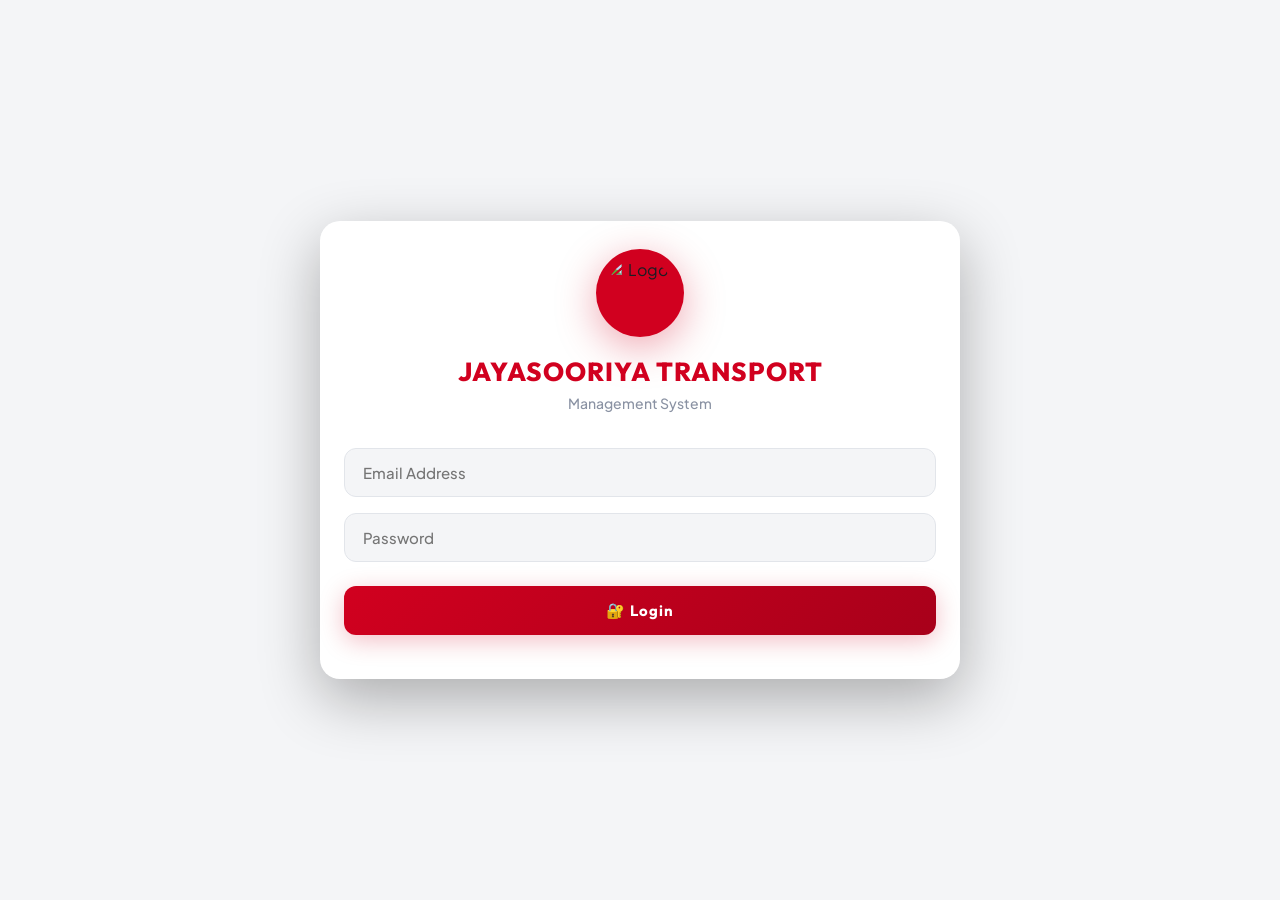
==== commit 0c90d70d: "New Chart" ====
--- a/index.html
+++ b/index.html
@@ -15,15 +15,12 @@
     <meta name="description" content="Jayasooriya Transport Management System">
 
     <title>Jayasooriya Transport - Management System</title>
-    <link rel="icon" type="image/png" href="https://i.postimg.cc/QdryzTyS/Bigger-New-Logo.png">
+    <link rel="icon" type="image/png" href="favicon.png">
 
     <link rel="manifest" href="manifest.json">
 
-    <link rel="apple-touch-icon" sizes="120x120" href="https://i.postimg.cc/QdryzTyS/Bigger-New-Logo.png">
-    <link rel="apple-touch-icon" sizes="152x152" href="https://i.postimg.cc/QdryzTyS/Bigger-New-Logo.png">
-    <link rel="apple-touch-icon" sizes="167x167" href="https://i.postimg.cc/QdryzTyS/Bigger-New-Logo.png">
-    <link rel="apple-touch-icon" sizes="180x180" href="https://i.postimg.cc/QdryzTyS/Bigger-New-Logo.png">
-    <link rel="apple-touch-icon" href="https://i.postimg.cc/QdryzTyS/Bigger-New-Logo.png">
+    <link rel="apple-touch-icon" sizes="180x180" href="apple-touch-icon.png">
+    <link rel="apple-touch-icon" href="apple-touch-icon.png">
 
     <link rel="preconnect" href="https://fonts.googleapis.com">
     <link rel="preconnect" href="https://fonts.gstatic.com" crossorigin>
@@ -199,7 +196,7 @@
         <aside class="sidebar">
             <div class="sidebar-header">
                 <div class="logo-section">
-                    <img src="https://i.postimg.cc/QdryzTyS/Bigger-New-Logo.png" alt="Jayasooriya Transport Logo"
+                    <img src="https://i.postimg.cc/brWW9B6P/New-Logo-White-BG.png" alt="Jayasooriya Transport Logo"
                         class="logo">
                     <h1 class="brand-name">JAYASOORIYA<br>TRANSPORT</h1>
                 </div>
@@ -395,12 +392,6 @@
                     <h2 id="pageTitle">Dashboard</h2>
                 </div>
                 <div class="header-right">
-                    <!-- Mobile Lorry Tracker Launcher Button -->
-                    <a href="tracker.html" class="header-tracker-btn" title="Open Mobile Lorry Tracker App">
-                        <span class="header-tracker-icon">📡</span>
-                        <span class="header-tracker-label">Lorry Tracker</span>
-                    </a>
-
                     <!-- SMS Credit Badge -->
                     <div class="sms-credit-badge" id="smsCreditBadge" onclick="updateTextLkBalanceUI(true)" title="Text.lk Remaining Balance (Click to refresh)">
                         <span class="sms-credit-pulse"></span>
@@ -569,17 +560,16 @@
                     <!-- ====== DASHBOARD FUEL TRACKING WIDGET ====== -->
                     <div class="performance-section" id="dashboardFuelTrackingSection">
                         <div style="display:flex; justify-content:space-between; align-items:center; flex-wrap:wrap; gap:10px; margin-bottom:12px;">
-                            <h3 style="margin:0;">⛽ Live Fuel Tracking <span id="dashFuelPeriodSub" style="font-size:14px; font-weight:500; color:var(--text-muted);">— This Month</span></h3>
+                            <h3 style="margin:0;">⛽ Live Fuel Tracking <span id="dashFuelPeriodSub" style="font-size:14px; font-weight:500; color:var(--text-muted);">— Last 30 Days</span></h3>
                             <div style="display:flex; align-items:center; gap:8px;">
-                                <label for="dashFuelPeriodSelect" style="font-size:12px; font-weight:600; color:var(--text-muted);">Period:</label>
-                                <select id="dashFuelPeriodSelect" class="form-control" style="padding:6px 12px; font-size:13px; border-radius:8px; background:var(--surface-ground, #1e222d); color:var(--text-primary, #fff); border:1px solid var(--surface-border, #2a2e3d); cursor:pointer;" onchange="delete window._lastFuelRecalcKey; if(typeof window.renderDashboardFuelWidget==='function') window.renderDashboardFuelWidget(true);">
-                                    <option value="this_month" selected>📅 This Month</option>
-                                    <option value="last_30">⏱️ Last 30 Days</option>
-                                    <option value="last_60">🗓️ Last 60 Days</option>
-                                    <option value="last_90">📊 Last 90 Days</option>
-                                </select>
-                            </div>
-                        </div>
+                                <span class="dash-fuel-period-badge" style="padding:6px 14px; font-size:12px; font-weight:700; border-radius:8px; background:rgba(209,0,31,0.12); color:var(--brand-red); border:1px solid rgba(209,0,31,0.3); display:flex; align-items:center; gap:6px;">⏱️ Last 30 Days</span>
+                            </div>
+                        </div>
+                        <!-- Top Animated Loading Progress Bar -->
+                        <div class="dash-fuel-loading-bar-container" id="dashFuelLoadingBar" style="display: block;">
+                            <div class="dash-fuel-loading-bar-fill"></div>
+                        </div>
+
                         <div class="dash-fuel-widget-header">
                             <span class="dash-fuel-subtitle">Real-time fuel efficiency per vehicle based on GPS km ÷ diesel litres consumed</span>
                             <div class="dash-fuel-legend">
@@ -719,6 +709,10 @@
                                 <span class="detail-label">Total Hires</span>
                                 <span class="detail-value" id="sixMonthHires">0</span>
                             </div>
+                            <div class="detail-metric">
+                                <span class="detail-label">Avg Distance / Month</span>
+                                <span class="detail-value" id="avgKm6M">0 km</span>
+                            </div>
                         </div>
                     </div>
 
@@ -846,6 +840,20 @@
                         </div>
                     </div>
 
+                    <div class="performance-section" id="monthlyKmSection">
+                        <div style="display: flex; justify-content: space-between; align-items: center; flex-wrap: wrap; gap: 12px; margin-bottom: 12px;">
+                            <h3 style="margin: 0;">🗓️ Monthly Distance Run (KM)</h3>
+                            <div id="monthlyKmBadge12M" class="km-total-badge" style="padding: 6px 14px; font-size: 13px; font-weight: 700; border-radius: 8px; background: rgba(0, 180, 216, 0.12); color: #00B4D8; border: 1px solid rgba(0, 180, 216, 0.3); display: flex; align-items: center; gap: 6px;">
+                                🛣️ Last 12 Months Total: <span id="totalKm12MValue" style="font-size: 14px; font-weight: 800; color: var(--text-primary);">0 km</span>
+                            </div>
+                        </div>
+                        <div class="charts-container">
+                            <div class="chart-wrapper chart-wide">
+                                <canvas id="monthlyKmChart"></canvas>
+                            </div>
+                        </div>
+                    </div>
+
                     <div class="performance-section">
                         <h3>🛣️ Daily Distance Run (KM)</h3>
                         <div class="charts-container">
@@ -863,6 +871,50 @@
                             </div>
                         </div>
                     </div>
+
+                    <!-- ══ KEVILTON & SITREK OPERATIONS DAILY KM COMPARISON ══ -->
+                    <div class="performance-section" id="operationsKmCompareSection">
+                        <div style="display:flex; justify-content:space-between; align-items:center; flex-wrap:wrap; gap:12px; margin-bottom:16px;">
+                            <h3 style="margin:0;">📊 Operations Daily KM — Kevilton vs Sitrek (Current vs Last Month)</h3>
+                            <div class="op-km-tab-group" style="display:flex; gap:6px; background:var(--surface-raised); padding:4px; border-radius:10px; border:1px solid var(--surface-border);">
+                                <button class="op-km-tab-btn active" data-op-view="both" onclick="switchOpKmView('both')">🏢 Both Operations</button>
+                                <button class="op-km-tab-btn" data-op-view="kevilton" onclick="switchOpKmView('kevilton')">🔴 Kevilton</button>
+                                <button class="op-km-tab-btn" data-op-view="sitrek" onclick="switchOpKmView('sitrek')">🔵 Sitrek</button>
+                            </div>
+                        </div>
+
+                        <!-- Container holding both charts side-by-side or stacked -->
+                        <div class="op-km-charts-grid" id="opKmChartsGrid" style="display:grid; grid-template-columns: repeat(auto-fit, minmax(450px, 1fr)); gap:20px;">
+                            <!-- Kevilton Chart Card -->
+                            <div class="op-km-chart-card" id="keviltonKmCard" style="background:var(--surface-card); border:1.5px solid rgba(209,0,31,0.25); border-radius:var(--radius-lg); padding:18px; position:relative;">
+                                <div style="display:flex; align-items:center; justify-content:space-between; margin-bottom:12px; flex-wrap:wrap; gap:8px;">
+                                    <div style="display:flex; align-items:center; gap:8px;">
+                                        <img src="https://i.postimg.cc/pTbqBcdz/idm2DKn-i-I.png" alt="Kevilton" style="height:24px; width:24px; object-fit:contain; background:#fff; padding:2px; border-radius:6px; border:1px solid rgba(209,0,31,0.3);">
+                                        <h4 style="margin:0; font-size:15px; font-weight:800; color:var(--text-primary);">Kevilton Operation — Cumulative Daily KM</h4>
+                                    </div>
+                                    <span class="op-km-badge" id="keviltonKmBadge" style="padding:4px 10px; font-size:11px; font-weight:700; border-radius:6px; background:rgba(209,0,31,0.12); color:#FF6B81; border:1px solid rgba(209,0,31,0.3);">Current vs Last Month</span>
+                                </div>
+                                <div class="chart-wrapper chart-tall" style="height:400px; position:relative;">
+                                    <canvas id="keviltonKmCompareChart"></canvas>
+                                </div>
+                            </div>
+
+                            <!-- Sitrek Chart Card -->
+                            <div class="op-km-chart-card" id="sitrekKmCard" style="background:var(--surface-card); border:1.5px solid rgba(41,128,185,0.25); border-radius:var(--radius-lg); padding:18px; position:relative;">
+                                <div style="display:flex; align-items:center; justify-content:space-between; margin-bottom:12px; flex-wrap:wrap; gap:8px;">
+                                    <div style="display:flex; align-items:center; gap:8px;">
+                                        <img src="https://i.postimg.cc/FK9sV94L/images.png" alt="Sitrek" style="height:24px; width:24px; object-fit:contain; background:#fff; padding:2px; border-radius:6px; border:1px solid rgba(41,128,185,0.3);">
+                                        <h4 style="margin:0; font-size:15px; font-weight:800; color:var(--text-primary);">Sitrek Operation — Cumulative Daily KM</h4>
+                                    </div>
+                                    <span class="op-km-badge" id="sitrekKmBadge" style="padding:4px 10px; font-size:11px; font-weight:700; border-radius:6px; background:rgba(41,128,185,0.12); color:#5DADE2; border:1px solid rgba(41,128,185,0.3);">Current vs Last Month</span>
+                                </div>
+                                <div class="chart-wrapper chart-tall" style="height:400px; position:relative;">
+                                    <canvas id="sitrekKmCompareChart"></canvas>
+                                </div>
+                            </div>
+                        </div>
+                    </div>
+
 
                     <div class="performance-section">
                         <h3>⛽ Daily Fuel Usage &amp; Cost</h3>
@@ -3740,7 +3792,7 @@
     <div id="loginModal" class="modal">
         <div class="modal-content login-modal">
             <div class="login-header">
-                <img src="https://i.postimg.cc/QdryzTyS/Bigger-New-Logo.png" alt="Logo" class="login-logo">
+                <img src="https://i.postimg.cc/brWW9B6P/New-Logo-White-BG.png" alt="Logo" class="login-logo">
                 <h1>JAYASOORIYA TRANSPORT</h1>
                 <p>Management System</p>
             </div>
@@ -4011,26 +4063,6 @@
                         setTimeout(function () { ripple.remove(); }, 700);
                     });
                 });
-
-            // ── Screen Orientation: request landscape on tablets & touch devices ──
-            // This runs after DOMContentLoaded. The manifest already declares "any"
-            // orientation so both portrait and landscape work, but we prefer landscape.
-            (function requestLandscapeOrientation() {
-                try {
-                    // Only request on touch devices (tablets/phones) — not desktop
-                    var isTouch = window.matchMedia('(pointer: coarse)').matches;
-                    // Only request if screen width is tablet-size (>=600px) in either orientation
-                    var isTabletOrLarger = Math.max(screen.width, screen.height) >= 600;
-                    if (isTouch && isTabletOrLarger && screen.orientation && screen.orientation.lock) {
-                        screen.orientation.lock('landscape').catch(function (err) {
-                            // Graceful fail — user may have system rotation locked or browser may not allow
-                            console.log('[Orientation] Could not lock to landscape:', err.message || err);
-                        });
-                    }
-                } catch (e) {
-                    // Ignore any errors — orientation API is optional
-                }
-            })();
             });
         })();
     </script>
@@ -4046,7 +4078,7 @@
     <script src="excel-export.js"></script>
     <script src="report-generator.js"></script>
     <script src="salary-slip.js"></script>
-    <script src="vehicle-tracker.js?v=24"></script>
+    <script src="vehicle-tracker.js?v=27"></script>
     <script src="credit-cards.js"></script>
 
     <!-- ===== DASHBOARD FUEL TRACKING WIDGET JS ===== -->
@@ -4054,35 +4086,10 @@
     (function () {
         'use strict';
 
-        function getFuelDateRange(periodVal) {
+        function getFuelDateRange() {
             var now = new Date();
             var endDateObj = new Date(now.getFullYear(), now.getMonth(), now.getDate());
-            var startDateObj;
-            var periodTitle = "This Month";
-
-            if (periodVal === 'last_30') {
-                startDateObj = new Date(now.getTime() - 30 * 24 * 60 * 60 * 1000);
-                periodTitle = "Last 30 Days";
-            } else if (periodVal === 'last_60') {
-                startDateObj = new Date(now.getTime() - 60 * 24 * 60 * 60 * 1000);
-                periodTitle = "Last 60 Days";
-            } else if (periodVal === 'last_90') {
-                startDateObj = new Date(now.getTime() - 90 * 24 * 60 * 60 * 1000);
-                periodTitle = "Last 90 Days";
-            } else {
-                var dashMonthVal = document.getElementById('dashboardMonth')?.value;
-                if (dashMonthVal && dashMonthVal.indexOf('-') !== -1) {
-                    var parts = dashMonthVal.split('-');
-                    var y = parseInt(parts[0], 10);
-                    var m = parseInt(parts[1], 10) - 1;
-                    startDateObj = new Date(y, m, 1);
-                    endDateObj = new Date(y, m + 1, 0);
-                } else {
-                    startDateObj = new Date(now.getFullYear(), now.getMonth(), 1);
-                    endDateObj = new Date(now.getFullYear(), now.getMonth() + 1, 0);
-                }
-                periodTitle = "This Month";
-            }
+            var startDateObj = new Date(now.getTime() - 30 * 24 * 60 * 60 * 1000);
 
             var formatYMD = function (d) {
                 var year = d.getFullYear();
@@ -4096,7 +4103,7 @@
                 endDate: formatYMD(endDateObj),
                 timeFrom: Math.floor(startDateObj.getTime() / 1000),
                 timeTo: Math.floor(now.getTime() / 1000),
-                periodTitle: periodTitle
+                periodTitle: "Last 30 Days"
             };
         }
 
@@ -4104,7 +4111,10 @@
         window.renderDashboardFuelWidget = async function (forceRecalc) {
             var grid = document.getElementById('dashboardFuelGrid');
             var summaryBar = document.getElementById('dashFuelSummaryBar');
+            var loadingBar = document.getElementById('dashFuelLoadingBar');
             if (!grid) return;
+
+            if (loadingBar) loadingBar.style.display = 'block';
 
             // Use getQueryUserId or global currentUser set by app.js after auth completes
             var userId = typeof getQueryUserId === 'function' ? getQueryUserId() : (window.currentUser ? window.currentUser.id : (window.adminUserId || null));
@@ -4120,20 +4130,24 @@
                     return;
                 }
                 grid.innerHTML = '<div class="dash-fuel-loading"><div class="dash-fuel-spinner"></div><span>Waiting for session...</span></div>';
+                if (loadingBar) loadingBar.style.display = 'none';
                 return;
             }
             window._dashFuelRetryCount = 0;
 
-            var periodVal = document.getElementById('dashFuelPeriodSelect')?.value || 'this_month';
-            var range = getFuelDateRange(periodVal);
+            var range = getFuelDateRange();
 
             var subEl = document.getElementById('dashFuelPeriodSub');
             if (subEl) subEl.textContent = '— ' + range.periodTitle;
 
             if (forceRecalc && typeof window.calculateAndPopulateFuelConsumption === 'function') {
-                if (!window._lastFuelRecalcKey || window._lastFuelRecalcKey !== (periodVal + '_' + range.startDate)) {
-                    window._lastFuelRecalcKey = periodVal + '_' + range.startDate;
-                    window.calculateAndPopulateFuelConsumption(range);
+                if (!window._lastFuelRecalcKey || window._lastFuelRecalcKey !== ('last_30_' + range.startDate)) {
+                    window._lastFuelRecalcKey = 'last_30_' + range.startDate;
+                    if (loadingBar) loadingBar.style.display = 'block';
+                    window.calculateAndPopulateFuelConsumption(range).finally(function() {
+                        var lb = document.getElementById('dashFuelLoadingBar');
+                        if (lb) lb.style.display = 'none';
+                    });
                 }
             }
 
@@ -4191,7 +4205,7 @@
 
                 var vehicleNames = Array.from(vehicleNamesSet);
                 if (vehicleNames.length === 0) {
-                    grid.innerHTML = '<div class="dash-fuel-loading"><span style="color:var(--text-muted);">No vehicle records found.</span></div>';
+                    grid.innerHTML = '<div class="dash-fuel-loading"><span style="color:var(--text-muted);">No vehicle records found for Last 30 Days.</span></div>';
                     return;
                 }
 
@@ -4254,12 +4268,12 @@
                         '<span class="dash-fuel-sub-val">' + (c.km > 0 ? Math.round(c.km) + ' km' : 'N/A') + '</span>' +
                         '</div>' +
                         '<div class="dash-fuel-sub-item">' +
-                        '<span class="dash-fuel-sub-label">📊 Status</span>' +
+                        '<span class="dash-fuel-sub-label">Status</span>' +
                         '<span class="dash-fuel-sub-val">' + tierLabel + '</span>' +
                         '</div>' +
                         '</div>' +
                         '<div class="dash-fuel-bar-wrap">' +
-                        '<div class="dash-fuel-bar-fill" style="width:' + barPct + '%"></div>' +
+                        '<div class="dash-fuel-bar-fill" style="width:' + barPct + '%;"></div>' +
                         '</div>' +
                         '</div>';
                 });
@@ -4281,34 +4295,32 @@
             } catch (err) {
                 console.error('[DashFuel] Error:', err);
                 grid.innerHTML = '<div class="dash-fuel-loading"><span style="color:var(--brand-red);">Error loading fuel data.</span></div>';
+            } finally {
+                if (!window._fuelCalcInProgress && loadingBar) {
+                    loadingBar.style.display = 'none';
+                }
             }
         };
 
-        // ── Hook: wrap the global loadDashboard so fuel widget renders after it ──
-        // We wait until app.js defines loadDashboard, then wrap it.
+        // ── Hook: wrap the global loadDashboard so fuel widget renders immediately after it ──
         function hookLoadDashboard() {
             if (typeof window.loadDashboard !== 'function') {
-                // app.js not loaded yet — retry
                 setTimeout(hookLoadDashboard, 100);
                 return;
             }
             var _orig = window.loadDashboard;
             window.loadDashboard = async function () {
                 await _orig.apply(this, arguments);
-                // Render fuel widget 1.2s after dashboard finishes loading
-                setTimeout(function () {
-                    if (typeof window.renderDashboardFuelWidget === 'function') {
-                        window.renderDashboardFuelWidget();
-                    }
-                }, 1200);
+                if (typeof window.renderDashboardFuelWidget === 'function') {
+                    window.renderDashboardFuelWidget(true);
+                }
             };
         }
         hookLoadDashboard();
 
     })();
     </script>
-
-
 </body>
 
 </html>
+
--- a/styles.css
+++ b/styles.css
@@ -1870,6 +1870,33 @@
     color: #fff;
 }
 .btn-view:hover { background: #1565C0; }
+
+/* =====================================================
+   SECURITY & AUTHENTICATION GATE
+   ===================================================== */
+body:not(.authenticated) .container > .sidebar,
+body:not(.authenticated) .container > .main-content > .top-header,
+body:not(.authenticated) .container > .main-content > .pages-container,
+body:not(.authenticated) .dark-mode-toggle,
+body:not(.authenticated) .admin-offline-banner {
+    display: none !important;
+}
+
+body:not(.authenticated) #loginModal {
+    display: flex !important;
+    position: fixed !important;
+    inset: 0 !important;
+    z-index: 99999 !important;
+    background: var(--surface-bg) !important;
+}
+
+body:not(.authenticated) .container {
+    background: var(--surface-bg) !important;
+}
+
+body.authenticated #loginModal {
+    display: none !important;
+}
 
 /* =====================================================
    MODALS
@@ -13441,7 +13468,33 @@
     margin-bottom: 16px;
 }
 
-/* Loading state */
+/* Loading state & Animated Loading Progress Bar */
+.dash-fuel-loading-bar-container {
+    width: 100%;
+    height: 4px;
+    background: var(--surface-border, rgba(255,255,255,0.08));
+    border-radius: 4px;
+    overflow: hidden;
+    margin-bottom: 14px;
+    position: relative;
+}
+
+.dash-fuel-loading-bar-fill {
+    width: 45%;
+    height: 100%;
+    background: linear-gradient(90deg, var(--brand-red, #d1001f), #ff6b6b, var(--brand-red, #d1001f));
+    border-radius: 4px;
+    position: absolute;
+    animation: dashFuelBarIndeterminate 1.2s cubic-bezier(0.4, 0, 0.2, 1) infinite;
+    box-shadow: 0 0 10px rgba(209, 0, 31, 0.6);
+}
+
+@keyframes dashFuelBarIndeterminate {
+    0% { left: -45%; width: 30%; }
+    50% { left: 25%; width: 50%; }
+    100% { left: 100%; width: 30%; }
+}
+
 .dash-fuel-loading {
     grid-column: 1 / -1;
     display: flex;
@@ -13467,6 +13520,7 @@
 @keyframes dashFuelSpin {
     to { transform: rotate(360deg); }
 }
+
 
 /* Individual fuel card */
 .dash-fuel-card {
@@ -13979,6 +14033,220 @@
     }
 }
 
+/* =====================================================
+   OPERATIONS DAILY KM COMPARISON SECTION STYLES
+   ===================================================== */
+.op-km-tab-btn {
+    padding: 6px 14px;
+    font-size: 12px;
+    font-weight: 700;
+    border: none;
+    background: transparent;
+    color: var(--text-muted);
+    border-radius: 8px;
+    cursor: pointer;
+    transition: all var(--ease-fast);
+}
+
+.op-km-tab-btn:hover {
+    color: var(--text-primary);
+}
+
+.op-km-tab-btn.active {
+    background: var(--surface-card);
+    color: var(--text-primary);
+    box-shadow: var(--shadow-sm);
+}
+
+@media (max-width: 768px) {
+    .op-km-charts-grid {
+        grid-template-columns: 1fr !important;
+    }
+}
+
+/* =====================================================
+   ULTIMATE MOBILE RESPONSIVE DASHBOARD & UI FIXES
+   ===================================================== */
+@media (max-width: 600px) {
+    /* 1. Header Layout & Sizing */
+    .top-header {
+        height: 56px !important;
+        padding: 0 10px !important;
+        gap: 6px !important;
+    }
+
+    .header-left h2#pageTitle {
+        font-size: 16px !important;
+        font-weight: 800 !important;
+        letter-spacing: -0.3px !important;
+    }
+
+    .header-right {
+        gap: 6px !important;
+    }
+
+    .sms-credit-badge {
+        padding: 4px 8px !important;
+        font-size: 10.5px !important;
+    }
+
+    /* 2. Metrics Grid & Cards Fixes (NO OVERFLOW / TRUNCATION) */
+    .metrics-grid {
+        grid-template-columns: repeat(2, 1fr) !important;
+        gap: 10px !important;
+        margin-bottom: 20px !important;
+    }
+
+    .metric-card {
+        padding: 12px 10px !important;
+        gap: 8px !important;
+        border-radius: 12px !important;
+        min-width: 0 !important;
+        box-sizing: border-box !important;
+        align-items: center !important;
+        overflow: hidden !important;
+    }
+
+    .metric-icon {
+        font-size: 24px !important;
+        min-width: 28px !important;
+        max-width: 28px !important;
+        flex-shrink: 0 !important;
+        filter: drop-shadow(0 2px 4px rgba(0,0,0,0.15)) !important;
+    }
+
+    .metric-content {
+        flex: 1 !important;
+        min-width: 0 !important;
+        overflow: hidden !important;
+    }
+
+    .metric-label {
+        font-size: 9.5px !important;
+        font-weight: 700 !important;
+        letter-spacing: 0.4px !important;
+        margin-bottom: 2px !important;
+        line-height: 1.2 !important;
+        white-space: nowrap !important;
+        overflow: hidden !important;
+        text-overflow: ellipsis !important;
+    }
+
+    .metric-value {
+        font-size: clamp(12px, 3.6vw, 16px) !important;
+        font-weight: 800 !important;
+        line-height: 1.2 !important;
+        letter-spacing: -0.3px !important;
+        white-space: nowrap !important;
+        overflow: hidden !important;
+        text-overflow: ellipsis !important;
+        max-width: 100% !important;
+        display: block !important;
+    }
+
+    .metric-content > div:not(.metric-label):not(.metric-value) {
+        font-size: 9px !important;
+        white-space: nowrap !important;
+        overflow: hidden !important;
+        text-overflow: ellipsis !important;
+        margin-top: 2px !important;
+    }
+
+    /* 3. Date Selector Card */
+    .dashboard-controls {
+        margin-bottom: 14px !important;
+    }
+
+    .date-selector label {
+        font-size: 10px !important;
+        letter-spacing: 0.5px !important;
+        margin-bottom: 4px !important;
+    }
+
+    .date-selector input[type="month"] {
+        height: 40px !important;
+        padding: 0 12px !important;
+        font-size: 13px !important;
+        border-radius: 10px !important;
+    }
+
+    /* 4. Report Controls Buttons & Safe Area Bottom Spacing */
+    .report-controls {
+        display: flex !important;
+        flex-direction: column !important;
+        gap: 10px !important;
+        margin-bottom: 28px !important;
+    }
+
+    .report-controls .btn {
+        width: 100% !important;
+        height: 44px !important;
+        font-size: 13px !important;
+        font-weight: 700 !important;
+        border-radius: 10px !important;
+        display: flex !important;
+        align-items: center !important;
+        justify-content: center !important;
+        margin: 0 !important;
+    }
+
+    .pages-container {
+        padding-bottom: 90px !important;
+    }
+
+    /* 5. Dark Mode Toggle Positioning Fix */
+    .dark-mode-toggle {
+        bottom: 16px !important;
+        right: 14px !important;
+        z-index: 1050 !important;
+    }
+
+    .dark-mode-toggle button {
+        width: 40px !important;
+        height: 40px !important;
+        font-size: 17px !important;
+        box-shadow: 0 4px 16px rgba(0,0,0,0.3) !important;
+    }
+}
+
+/* Mobile Landscape Mode (Horizontal orientation on mobile devices) */
+@media (max-height: 520px) and (orientation: landscape) {
+    .top-header {
+        height: 46px !important;
+        padding: 0 12px !important;
+    }
+
+    .brand-name {
+        font-size: 12px !important;
+    }
+
+    .sidebar {
+        padding-top: 10px !important;
+    }
+
+    .sidebar-header {
+        margin-bottom: 10px !important;
+    }
+
+    .metrics-grid {
+        grid-template-columns: repeat(3, 1fr) !important;
+        gap: 10px !important;
+    }
+
+    .metric-card {
+        padding: 10px !important;
+    }
+
+    .modal-content,
+    .salary-modal-content {
+        max-height: 90dvh !important;
+        overflow-y: auto !important;
+    }
+}
+
+
+
+
 
 
 
